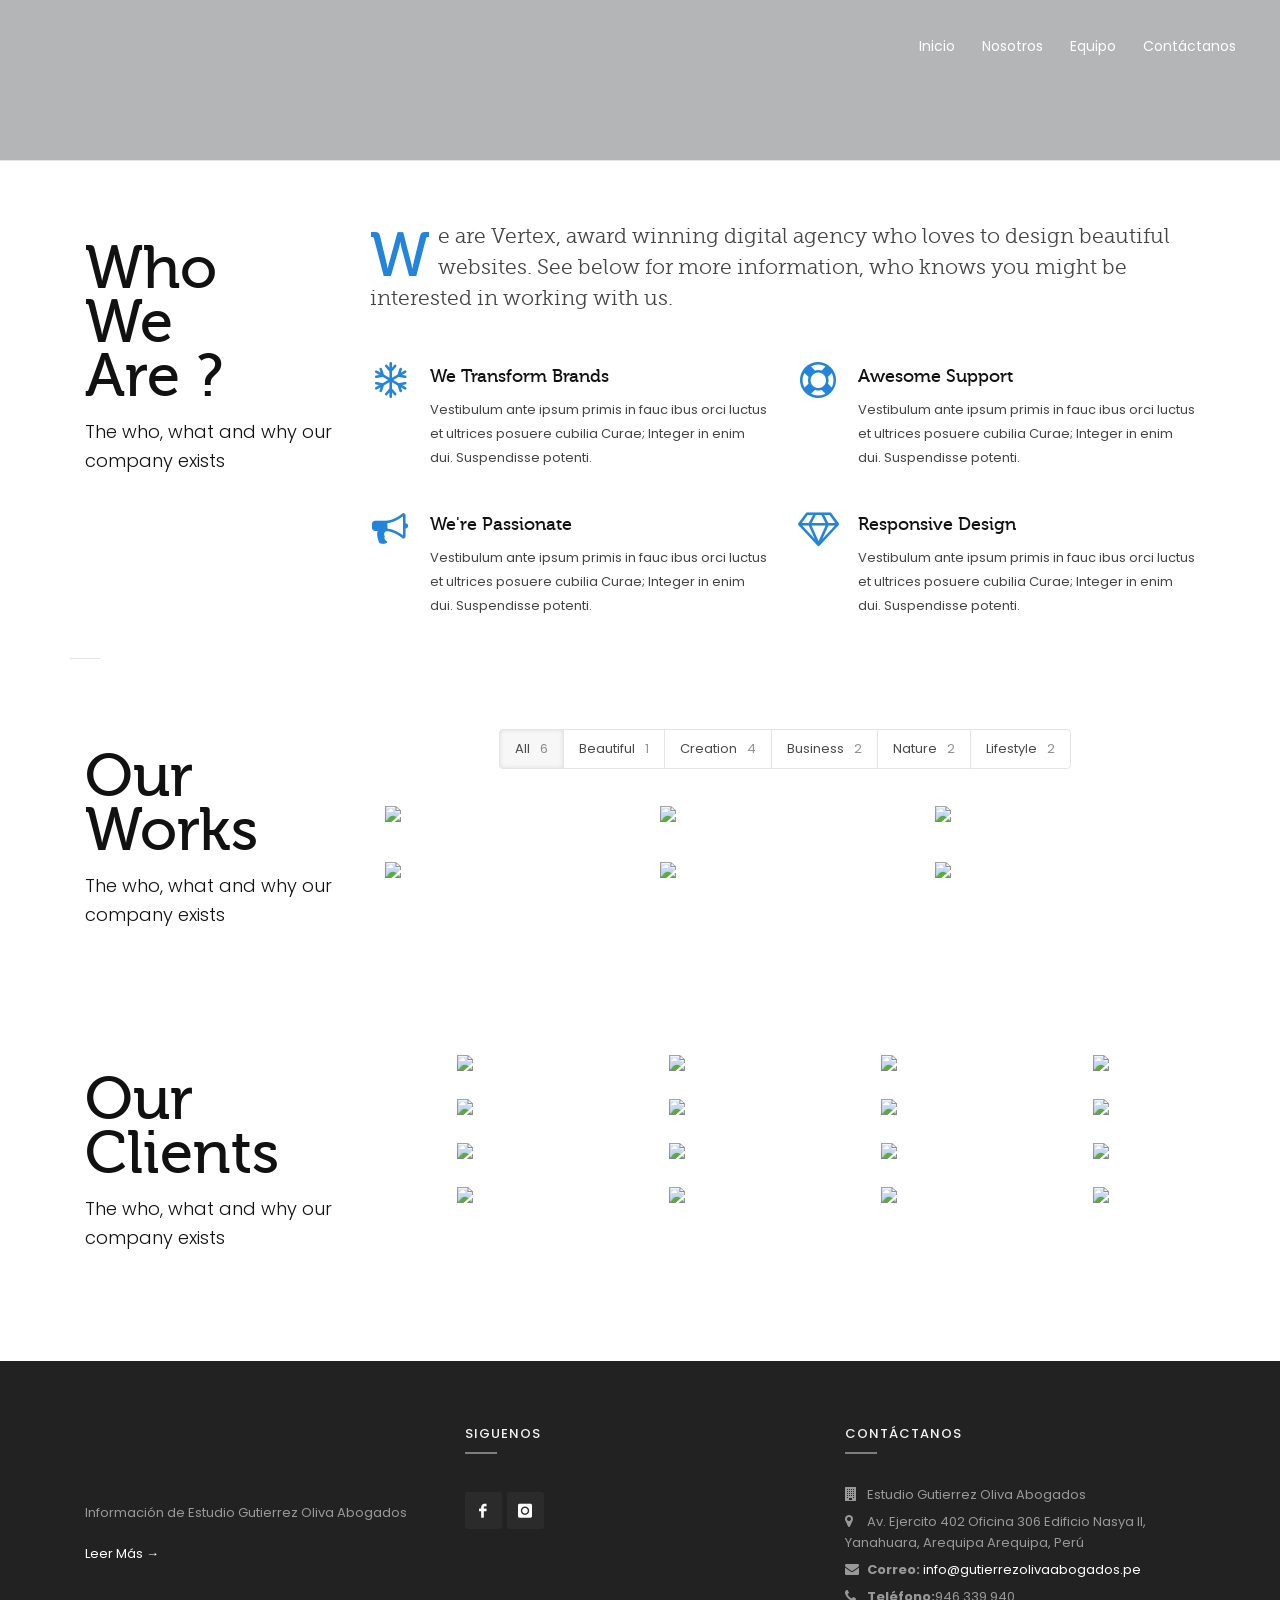
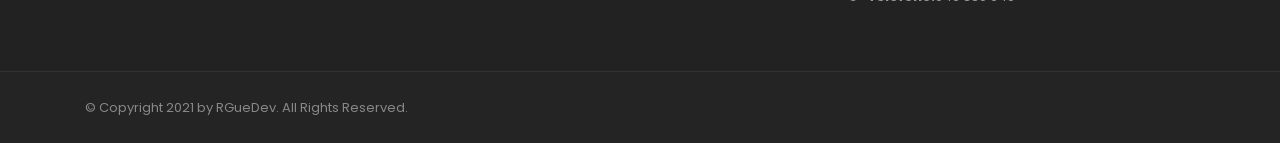
==== about_us.html @ 728919f3 "first" ====
<!DOCTYPE html>

<html>
<head>
    <meta charset="utf-8">
    <title>Estudio Gutierrez Oliva Abogados</title>
    <meta name="keywords" content="HTML5 Template" />
    <meta name="description" content="gutierrezolivaabogados">
    <meta http-equiv="X-UA-Compatible" content="IE=edge" />
    <link rel="shortcut icon" type="image/png"  />
    <meta name="viewport" content="width=device-width, initial-scale=1.0">
    <!-- Web Fonts  -->
    <link href="https://fonts.googleapis.com/css?family=Poppins:300,400,500,600" rel="stylesheet">

    <!-- Libs CSS -->
    <link href="css/bootstrap.min.css" rel="stylesheet" />
    <link href="css/style.css" rel="stylesheet" />
    <link href="css/font-awesome.min.css" rel="stylesheet" />
    <link href="css/streamline-icon.css" rel="stylesheet" />
    <link href="css/header.css" rel="stylesheet" />
    <link href="css/portfolio.css" rel="stylesheet" />
    <link href="css/blog.css" rel="stylesheet" />
    <link href="css/v-animation.css" rel="stylesheet" />
    <link href="css/v-bg-stylish.css" rel="stylesheet" />
    <link href="css/font-icons.css" rel="stylesheet" />
    <link href="css/shortcodes.css" rel="stylesheet" />
    <link href="css/utilities.css" rel="stylesheet" />
    <link href="css/theme-responsive.css" rel="stylesheet" />
    <link href="plugins/aos/aos.css" rel="stylesheet" />
    <link href="plugins/owl-carousel/owl.theme.css" rel="stylesheet" />
    <link href="plugins/owl-carousel/owl.carousel.css" rel="stylesheet" />

    <!-- Skin -->
    <link rel="stylesheet" href="css/skin/default.css">

    <!-- Custom CSS -->
    <link rel="stylesheet" href="css/custom.css">
</head>
<body>

    <!--Header-->
    <header id="header" class="header-effect-reveal header-transparent" data-plugin-options="{'stickyEnabled': true, 'stickyEnableOnBoxed': true, 'stickyEnableOnMobile': true, 'stickyHeaderContainerHeight': 0, 'stickyStartAt': 120}">
        <div class="header-body" style="box-shadow: none;">
            <div class="header-container container" style="margin-right: 0px;">
                <div class="header-row">
                    <div class="header-column justify-content-start">
                        <div class="header-logo">
                            <a href="index.html">                             
                            </a>
                        </div>
                    </div>
                    <div class="header-column justify-content-end">
                        <div class="header-nav header-nav-light-dropdown">
                            <div class="header-nav-main header-nav-main-effect-1 header-nav-main-sub-effect-1">
                                <nav class="collapse">
                                    <ul class="nav flex-column flex-lg-row" id="mainNav">
                                        <li class="dropdown dropdown-mega">
                                            <a class="dropdown-item pl-lg-4" href="index.html"> 
                                                Inicio
                                            </a>                                                                          
                                        </li>
                                        <li class="dropdown">
                                            <a class="dropdown-item flex-lg-row" href="about_us.html">
                                               Nosotros
                                            </a>                                         
                                        </li>
                                        <li class="dropdown">
                                            <a class="dropdown-item " href="team.html">
                                                Equipo
                                            </a>                                        
                                        </li>
                                        <li class="dropdown dropdown-mega dropdown-mega-style-2">
                                            <a class="dropdown-item" href="contact.html">
                                                Contáctanos
                                            </a>                                         
                                        </li>                                                                
                                    </ul>
                                </nav>
                            </div>
                            <button class="header-btn-collapse-nav ml-3" data-toggle="collapse" data-target=".header-nav-main nav">
                                <span class="hamburguer">
                                    <span></span>
                                    <span></span>
                                    <span></span>
                                </span>
                                <span class="close">
                                    <span></span>
                                    <span></span>
                                </span>
                            </button>
                        </div>
                    </div>
                </div>
            </div>
        </div>
    </header>
    <!--End Header-->

    <div role="main" class="main">

        <section class="page-header parallax page-header-text-light page-header-crumbs-light-2 overlay overlay-color-dark overlay-show overlay-op-3 py-0" data-plugin-parallax data-plugin-options="{'speed': 1.5}" data-image-src="img/mix/desktop-4.jpg">
            <div class="container py-9">
                <div class="row">
                    <div class="col-md-12">
                        <ul class="breadcrumb justify-content-start pt-4">
                        </ul>
                    </div>
                </div>
            </div>
        </section>


        <div class="v-page-wrap">

            <div class="container pull-bottom-big pull-top">

                <div class="row">

                    <div class="col-lg-3">
                        <h1 class="section-title show-counter">
                            Who<br />
                            We<br />
                            Are ?
                            <small>The who, what and why our company exists</small>
                        </h1>
                    </div>

                    <div class="col-lg-9">

                        <div class="row">

                            <div class="col-md-12 mb-5">
                                <p class="featured lead drop-caps">
                                    <span class="dropcap2">W</span>e are Vertex, award winning digital agency who loves to design beautiful websites.
                                    See below for more information, who knows you might be interested in working with us.
                                </p>
                            </div>

                            <div class="col-md-6 mb-6">

                                <div class="feature-box left-icon-v2" data-aos="zoom-out-right" data-aos-delay="200">
                                    <i class="fa fa-snowflake-o v-icon icn-holder medium"></i>
                                    <div class="feature-box-text">
                                        <h3>We Transform Brands</h3>
                                        <div class="feature-box-text-inner">
                                            <p>
                                                Vestibulum ante ipsum primis in fauc ibus orci luctus et ultrices
                                                posuere cubilia Curae; Integer in enim dui. Suspendisse potenti.
                                            </p>
                                        </div>
                                    </div>
                                </div>
                            </div>

                            <div class="col-md-6 mb-6">

                                <div class="feature-box left-icon-v2" data-aos="zoom-out-right" data-aos-delay="200">
                                    <i class="fa fa-life-ring v-icon icn-holder medium"></i>
                                    <div class="feature-box-text">
                                        <h3>Awesome Support</h3>
                                        <div class="feature-box-text-inner">
                                            <p>
                                                Vestibulum ante ipsum primis in fauc ibus orci luctus et ultrices
                                                posuere cubilia Curae; Integer in enim dui. Suspendisse potenti.
                                            </p>
                                        </div>
                                    </div>
                                </div>
                            </div>
                        </div>

                        <div class="row">
                            <div class="col-md-6">

                                <div class="feature-box left-icon-v2" data-aos="zoom-out-right" data-aos-delay="200">
                                    <i class="fa fa-bullhorn v-icon icn-holder medium"></i>
                                    <div class="feature-box-text">
                                        <h3>We're Passionate</h3>
                                        <div class="feature-box-text-inner">
                                            <p>
                                                Vestibulum ante ipsum primis in fauc ibus orci luctus et ultrices
                                                posuere cubilia Curae; Integer in enim dui. Suspendisse potenti.
                                            </p>
                                        </div>
                                    </div>
                                </div>
                            </div>

                            <div class="col-md-6">

                                <div class="feature-box left-icon-v2" data-aos="zoom-out-right" data-aos-delay="200">
                                    <i class="fa fa-diamond v-icon icn-holder medium"></i>
                                    <div class="feature-box-text">
                                        <h3>Responsive Design</h3>
                                        <div class="feature-box-text-inner">
                                            <p>
                                                Vestibulum ante ipsum primis in fauc ibus orci luctus et ultrices
                                                posuere cubilia Curae; Integer in enim dui. Suspendisse potenti.
                                            </p>
                                        </div>
                                    </div>
                                </div>
                            </div>
                        </div>
                    </div>
                </div>

                <div class="row">
                    <div class="divider-wrap">
                        <div class="v-divider thin col-sm-12"></div>
                    </div>
                </div>

                <div class="row">

                    <div class="col-lg-3">
                        <h1 class="section-title show-counter">
                            Our Works
                            <small>The who, what and why our company exists</small>
                        </h1>
                    </div>

                    <div class="col-lg-9">
                        <div class="v-portfolio-wrap">
                            <div class="v-portfolio-filter-wrap row clearfix center">
                                <ul class="v-portfolio-filter-nav bar-styling filtering col-sm-12 clearfix">
                                    <li class="all selected"><a data-filter="*" href="#"><span class="item-name">All</span><span class="item-count">0</span></a></li>
                                    <li><a href="#" class="beautiful" data-filter=".beautiful"><span class="item-name">Beautiful</span><span class="item-count">0</span></a></li>
                                    <li><a href="#" class="creation" data-filter=".creation"><span class="item-name">Creation</span><span class="item-count">0</span></a></li>
                                    <li><a href="#" class="business" data-filter=".business"><span class="item-name">Business</span><span class="item-count">0</span></a></li>
                                    <li><a href="#" class="nature" data-filter=".nature"><span class="item-name">Nature</span><span class="item-count">0</span></a></li>
                                    <li><a href="#" class="lifestyle" data-filter=".lifestyle"><span class="item-name">Lifestyle</span><span class="item-count">0</span></a></li>
                                </ul>
                            </div>

                            <ul class="v-portfolio-items gallery-portfolio filterable-items column-3 clearfix">
                                <li class="clearfix v-portfolio-item col-sm-4 gallery-item   lifestyle creation nature">
                                    <figure class="animated-overlay">
                                        <img src="img/mix/portfolio-8.jpg" />
                                        <a href="portfolio-single.html" class="link-to-post"></a>
                                        <figcaption>
                                            <div class="thumb-info thumb-info-extended">
                                                <h4>Proin Faucibus</h4>
                                                <h5>Lifestyle</h5>
                                                <i class="fa fa-angle-right"></i>
                                            </div>
                                        </figcaption>
                                    </figure>
                                </li>
                                <li class="clearfix v-portfolio-item col-sm-4 gallery-item   lifestyle creation">
                                    <figure class="animated-overlay">
                                        <img src="img/mix/portfolio-2.jpg" />
                                        <a href="portfolio-single.html" class="link-to-post"></a>
                                        <figcaption>
                                            <div class="thumb-info thumb-info-extended">
                                                <h4>Fringilla Suscipit</h4>
                                                <h5>Lifestyle</h5>
                                                <i class="fa fa-angle-right"></i>
                                            </div>
                                        </figcaption>
                                    </figure>
                                </li>
                                <li class="clearfix v-portfolio-item col-sm-4 gallery-item   creation business">
                                    <figure class="animated-overlay">
                                        <img src="img/mix/portfolio-7.jpg" />
                                        <a href="portfolio-single.html" class="link-to-post"></a>
                                        <figcaption>
                                            <div class="thumb-info thumb-info-extended">
                                                <h4>Cras Aliquam</h4>
                                                <h5>Creation</h5>
                                                <i class="fa fa-angle-right"></i>
                                            </div>
                                        </figcaption>
                                    </figure>
                                </li>
                                <li class="clearfix v-portfolio-item col-sm-4 gallery-item   creation">
                                    <figure class="animated-overlay">
                                        <img src="img/mix/portfolio-4.jpg" />
                                        <a href="portfolio-single.html" class="link-to-post"></a>
                                        <figcaption>
                                            <div class="thumb-info thumb-info-extended">
                                                <h4>Suspendisse Euismod</h4>
                                                <h5>Creation</h5>
                                                <i class="fa fa-angle-right"></i>
                                            </div>
                                        </figcaption>
                                    </figure>
                                </li>
                                <li class="clearfix v-portfolio-item col-sm-4 gallery-item   business">
                                    <figure class="animated-overlay">
                                        <img src="img/mix/portfolio-1.jpg" />
                                        <a href="portfolio-single.html" class="link-to-post"></a>
                                        <figcaption>
                                            <div class="thumb-info thumb-info-extended">
                                                <h4>Vivamus Tristique</h4>
                                                <h5>Business</h5>
                                                <i class="fa fa-angle-right"></i>
                                            </div>
                                        </figcaption>
                                    </figure>
                                </li>
                                <li class="clearfix v-portfolio-item col-sm-4 gallery-item   beautiful nature">
                                    <figure class="animated-overlay">
                                        <img src="img/mix/portfolio-6.jpg" />
                                        <a href="portfolio-single.html" class="link-to-post"></a>
                                        <figcaption>
                                            <div class="thumb-info thumb-info-extended">
                                                <h4>Mauris Quis Sapien</h4>
                                                <h5>Beautiful</h5>
                                                <i class="fa fa-angle-right"></i>
                                            </div>
                                        </figcaption>
                                    </figure>
                                </li>
                            </ul>
                        </div>
                    </div>
                </div>
                 

                <div class="row pt-9">
                    <div class="col-lg-3">
                        <h1 class="section-title show-counter">
                            Our Clients
                            <small>The who, what and why our company exists</small>
                        </h1>
                    </div>

                    <div class="col-lg-9">

                        <div class="v-clients-wrap-v2 carousel-wrap">
                            <div class="owl-carousel" data-plugin-options='{"items": 4, "singleItem": false, "autoPlay": true}'>
                                <div class="item">
                                    <figure>
                                        <a href="http://dribbble.com/" target="_blank">
                                            <img src="img/client/01.png" />
                                        </a>
                                    </figure>
                                </div>
                                <div class="item">
                                    <figure>
                                        <a href="https://vimeo.com/pro/" target="_blank">
                                            <img src="img/client/02.png" />
                                        </a>
                                    </figure>
                                </div>
                                <div class="item">
                                    <figure>
                                        <a href="http://jquery.com/" target="_blank">
                                            <img src="img/client/03.png" />
                                        </a>
                                    </figure>
                                </div>
                                <div class="item">
                                    <figure>
                                        <a href="http://wordpress.org/" target="_blank">
                                            <img src="img/client/04.png" />
                                        </a>
                                    </figure>
                                </div>
                            </div>
                        </div>

                        <br />

                        <div class="v-clients-wrap-v2 carousel-wrap">
                            <div class="owl-carousel" data-plugin-options='{"items": 4, "singleItem": false, "autoPlay": true}'>

                                <div class="item">
                                    <figure>
                                        <a href="http://wordpress.org/" target="_blank">
                                            <img src="img/client/diesel.png" />
                                        </a>
                                    </figure>
                                </div>
                                <div class="item">
                                    <figure>
                                        <a href="http://www.envato.com/" target="_blank">
                                            <img src="img/client/05.png" />
                                        </a>
                                    </figure>
                                </div>
                                <div class="item">
                                    <figure>
                                        <a href="http://jquery.com/" target="_blank">
                                            <img src="img/client/04.png" />
                                        </a>
                                    </figure>
                                </div>
                                <div class="item">
                                    <figure>
                                        <a href="http://jquery.com/" target="_blank">
                                            <img src="img/client/01.png" />
                                        </a>
                                    </figure>
                                </div>
                            </div>
                        </div>
                        <br />
                        <div class="v-clients-wrap-v2 carousel-wrap">
                            <div class="owl-carousel" data-plugin-options='{"items": 4, "singleItem": false, "autoPlay": true}'>
                                <div class="item">
                                    <figure>
                                        <a href="http://dribbble.com/" target="_blank">
                                            <img src="img/client/01.png" />
                                        </a>
                                    </figure>
                                </div>
                                <div class="item">
                                    <figure>
                                        <a href="https://vimeo.com/pro/" target="_blank">
                                            <img src="img/client/huawei.png" />
                                        </a>
                                    </figure>
                                </div>
                                <div class="item">
                                    <figure>
                                        <a href="http://jquery.com/" target="_blank">
                                            <img src="img/client/03.png" />
                                        </a>
                                    </figure>
                                </div>
                                <div class="item">
                                    <figure>
                                        <a href="http://wordpress.org/" target="_blank">
                                            <img src="img/client/04.png" />
                                        </a>
                                    </figure>
                                </div>
                            </div>
                        </div>

                        <br />
                        <div class="v-clients-wrap-v2 carousel-wrap">
                            <div class="owl-carousel" data-plugin-options='{"items": 4, "singleItem": false, "autoPlay": true}'>

                                <div class="item">
                                    <figure>
                                        <a href="http://wordpress.org/" target="_blank">
                                            <img src="img/client/intel.png" />
                                        </a>
                                    </figure>
                                </div>
                                <div class="item">
                                    <figure>
                                        <a href="http://www.envato.com/" target="_blank">
                                            <img src="img/client/05.png" />
                                        </a>
                                    </figure>
                                </div>
                                <div class="item">
                                    <figure>
                                        <a href="http://jquery.com/" target="_blank">
                                            <img src="img/client/fujitsu.png" />
                                        </a>
                                    </figure>
                                </div>
                                <div class="item">
                                    <figure>
                                        <a href="http://jquery.com/" target="_blank">
                                            <img src="img/client/01.png" />
                                        </a>
                                    </figure>
                                </div>
                            </div>
                        </div>

                        <br /> <br />
                    </div>
                </div>
            </div>
        </div>

        <!--Footer-Wrap-->
        <div class="footer-wrap">
            <footer>
                <div class="container">
                    <div class="row">
                        <div class="col-sm-4">
                            <section class="widget">
                                <img style="height: 80px;">
                                <p class="pull-bottom-small">
                                   Información de Estudio Gutierrez Oliva Abogados
                                </p>
                                <p>
                                    <a href="About_Us.html">Leer Más →</a>
                                </p>
                            </section>
                        </div>
                        <div class="col-sm-4">
                            <section class="widget">
                                <div class="widget-heading">
                                    <h4>Siguenos</h4>
                                    <div class="horizontal-break">

                                    </div>
                                </div>
                                <div class="clearfix pt-2">
                                    <a href="https://www.facebook.com/EstudioGutierrezOlivaAbogados/about/?ref=page_internal" class="social-icon si-dark si-facebook" title="Facebook">
                                        <i class="si-icon-facebook"></i>
                                        <i class="si-icon-facebook"></i>
                                    </a>                                      
                                    <a href="https://www.instagram.com/estudiogutierrezolivaabogados/?hl=es" class="social-icon si-dark si-instagram" title="Instagram">
                                        <i class="si-icon-instagram"></i>
                                        <i class="si-icon-instagram"></i>
                                    </a>                     
                                </div>
                            </section>
                        </div>
                        <div class="col-sm-4">
                            <section class="widget">
                                <div class="widget-heading">
                                    <h4>Contáctanos</h4>
                                    <div class="horizontal-break"></div>
                                </div>
                                <div class="footer-contact-info">
                                    <ul class="pl-0 pb-2">
                                        <li>
                                            <p><i class="fa fa-building"></i>Estudio Gutierrez Oliva Abogados</p>
                                        </li>
                                        <li>
                                            <p><i class="fa fa-map-marker"></i>Av. Ejercito 402 Oficina 306 Edificio Nasya II, Yanahuara, Arequipa Arequipa, Perú</p>
                                        </li>
                                        <li>
                                            <p><i class="fa fa-envelope"></i><strong>Correo:</strong> <a href="#">info@gutierrezolivaabogados.pe</a></p>
                                        </li>
                                        <li>
                                            <p><i class="fa fa-phone"></i><strong>Teléfono:</strong>946 339 940</p>
                                        </li>
                                    </ul>
                                   
                                </div>
                            </section>
                        </div>
                                        
                    </div>
                </div>
            </footer>

            <div class="copyright">
                <div class="container">
                    <p>© Copyright 2021 by RGueDev. All Rights Reserved.</p>
                </div>
            </div>
        </div>
        <!--End Footer-Wrap-->
    </div>

    <!-- Libs -->
    <script src="js/jquery.min.js"></script>
    <script src="js/popper.js"></script>
    <script src="js/bootstrap.min.js"></script>
    <script src="js/jquery.flexslider-min.js"></script>
    <script src="js/jquery.easing.js"></script>
    <script src="js/jquery.fitvids.js"></script>
    <script src="js/jquery.carouFredSel.min.js"></script>
    <script src="js/jquery.validate.js"></script>
    <script src="js/theme-plugins.js"></script>
    <script src="js/jquery.isotope.min.js"></script>
    <script src="js/imagesloaded.js"></script>

    <script src="js/view.min.js?auto"></script>
    <script src="plugins/aos/aos.js"></script>
    <script src="js/theme-core.js"></script>
    <script src="js/theme.js"></script>
    <script src="js/theme.init.js"></script>
</body>
</html>
---- css/style.css ----
/* Info
================================================== 
     Author: http://bootstraptemplates.net 
     Version: 1.0
     License: GNU General Public License version
 ================================================== 
 Info */


/* Fonts
================================================== */

@font-face {
  font-family: 'MyWebFont';
  src: url('webfont.eot'); /* IE9 Compat Modes */
  src: url('webfont.eot?#iefix') format('embedded-opentype'), /* IE6-IE8 */
       url('webfont.woff2') format('woff2'), /* Super Modern Browsers */
       url('webfont.woff') format('woff'), /* Pretty Modern Browsers */
       url('webfont.ttf')  format('truetype'), /* Safari, Android, iOS */
       url('webfont.svg#svgFontName') format('svg'); /* Legacy iOS */
}

@font-face {
    font-family: 'source_sans_probold';
    src: url('font/sourcesanspro-bold-webfont.eot');
    src: url('font/sourcesanspro-bold-webfont.eot?#iefix') format('embedded-opentype'), 
        url('font/sourcesanspro-bold-webfont.woff') format('woff'), 
        url('font/sourcesanspro-bold-webfont.ttf') format('truetype'), 
        url('font/sourcesanspro-bold-webfont.svg#source_sans_probold') format('svg');
    font-weight: normal;
    font-style: normal;
}

@font-face {
    font-family: 'Museo500Regular';
    src: url('font/Museo500-Regular-webfont.eot');
    src: url('font/Museo500-Regular-webfont.eot?#iefix') format('embedded-opentype'), 
        url('font/Museo500-Regular-webfont.woff') format('woff'), 
        url('font/Museo500-Regular-webfont.ttf') format('truetype'), 
        url('font/Museo500-Regular-webfont.svg#Museo300Regular') format('svg');
    font-weight: normal;
    font-style: normal;
}

@font-face {
    font-family: 'MuseoSlab300Regular';
    src: url('font/Museo_Slab_300-webfont.eot');
    src: url('font/Museo_Slab_300-webfont.eot?#iefix') format('embedded-opentype'), 
        url('font/Museo_Slab_300-webfont.woff') format('woff'), 
        url('font/Museo_Slab_300-webfont.ttf') format('truetype'), 
        url('font/Museo_Slab_300-webfont.svg#Museo300Regular') format('svg');
    font-weight: normal;
    font-style: normal;
} 

/*div.main {
    background: transparent url('../img/base/page_bkg.png') repeat center top; 
    background-size: auto;
}*/

body {
    color: #444;
    font-size: 13px;
    line-height: 22px;
    font-family: 'Poppins';
    font-weight: 400;
    overflow-x: hidden;
    overflow-y: scroll;
}

/* Boxed Layout */
html.boxed body { 
	background-position: 0 0;
	background-repeat: repeat;
}

html.boxed .body {
	position: relative;
	background-color: #E7E9ED;
	margin: 25px auto;
	max-width: 1200px;
	height: auto;
	z-index: 0;
}

p {
    margin: 0 0 15px;
    font-size: 13px;
    line-height: 22px;
    font-weight: 400;
}

.body-color {
    color: #444;
}

h1, h2, h3, h4, h5,
.custom-caption p,
span.dropcap1,
span.dropcap2,
span.dropcap3,
span.dropcap4,
.v-call-text,
.smash-text,
.testimonial-text,
.header-advert,
.v-icon-character,
.v-team-member-name,
.v-fancy-heading h1,
.v-portfolio-item-info h3,
.w-portfolio .w-portfolio-item .w-portfolio-item-title {
    font-family: "Museo500Regular", Arial, Helvetica, Tahoma, sans-serif;
}


.v-page-not-found-wrap h1.v-404,
.pricing-column h4,
.panel-group .panel-heading a,
.v-call-to-action h3 {
    /*font-family: 'Poppins';*/
}


html.gap-outside body {
    margin-top: 25.6px;
    margin-top: 1.6rem;
    margin-bottom: 25.6px;
    margin-bottom: 1.6rem;
}

html.gap-outside .main,
html.gap-outside #footer {
    margin-right: 25.6px;
    margin-right: 1.6rem;
    margin-left: 25.6px;
    margin-left: 1.6rem;
}

html.gap-outside .slider-container {
    width: 100% !important;
    left: auto !important;
}

html.gap-outside #header {
    margin-top: -25.6px;
    margin-top: -1.6rem;
}

html.gap-outside #header .header-body {
    left: 0;
    padding-right: 25.6px;
    padding-right: 1.6rem;
    padding-left: 25.6px;
    padding-left: 1.6rem;
}

html.gap-outside #header .header-container:after {
    content: none;
}

@media (max-width: 991px) {
    html.gap-outside #header .header-nav-main:before {
        width: calc(100vw - 3.2rem);
    }
}



/* ================================================== 
    GENERAL CODES
================================================== */

.padding-100 {
    padding-bottom: 100px !important;
    padding-top: 100px !important;
}

.padding-90 {
    padding-bottom: 90px !important;
    padding-top: 90px !important;
}

.padding-80 {
    padding-bottom: 80px !important;
    padding-top: 80px !important;
}

.padding-70 {
    padding-bottom: 70px !important;
    padding-top: 70px !important;
}

.padding-60 {
    padding-bottom: 60px !important;
    padding-top: 60px !important;
}

.padding-50 {
    padding-bottom: 50px !important;
    padding-top: 50px !important;
}

.padding-40 {
    padding-bottom: 40px !important;
    padding-top: 40px !important;
}

.padding-30 {
    padding-bottom: 30px !important;
    padding-top: 30px !important;
}

.no-bottom-padding {
    padding-bottom: 0px !important;
}

.no-top-padding {
    padding-top: 0 !important;
}

.no-margin {
    margin: 0 !important;
}

.no-margin-bottom {
    margin-bottom: 0 !important;
}

.no-margin-top {
    margin-top: 0 !important;
}

.no-margin-left {
    margin-left: 0 !important;
}

.no-margin-right {
    margin-right: 0 !important;
}

.pull-bottom {
    margin-bottom: 35px;
}

.pull-bottom-small {
    margin-bottom: 20px;
}

.pull-bottom-big {
    margin-bottom: 45px;
}

.pull-top-small {
    margin-top: 20px;
}

.pull-top {
    margin-top: 35px;
}

.pull-top-big {
    margin-top: 50px;
}

.center-text {
    text-align: center !important;
}

.bg-white {
    background: white !important;
}

.top-bordered {
    border-top: 1px solid #e4e4e4 !important;
}

.v-height-mini {
    height: 30px !important;
}

.v-height-small {
    height: 45px !important;
}

.v-height-standard {
    height: 75px !important;
}

.v-height-big {
    height: 90px !important;
}

.v-lead {
    font-size: 14px;
    line-height: 24px;
}

.v-lead-v2 {
    font-size: 16px;
    line-height: 24px;
    font-weight: 300;
}

div.center {
    text-align: center !important;
}

::selection, ::-moz-selection {
    color: #fff;
}

body.modal-open {
    margin-right: 0;
}

label {
    font-weight: normal;
    font-size: 13px;
    line-height: 22px;
}

a {
    outline: none !important;
    -moz-transition: all 0.2s ease-in-out;
    -webkit-transition: all 0.2s ease-in-out;
    -o-transition: all 0.2s ease-in-out;
    transition: all 0.2s ease-in-out;
    text-decoration: none !important;
    color: #4a4a4a;
}

a:hover {
    text-decoration: none;
}

a:active {
    outline: none;
}

a:focus {
    -moz-outline-style: none;
    outline-style: none;
    outline: none;
    text-decoration: none;
}

h1 {
    font-size: 26px;
    line-height: 34px;
    color: #111;
}

h2 {
    font-size: 20px;
    line-height: 30px;
}

h3 {
    font-size: 18px;
    line-height: 28px;
    font-weight: normal;
    margin-bottom: 15px;
}

h4 {
    font-size: 16px;
    line-height: 20px;
    font-weight: normal;
    margin-bottom: 15px;
}

h5 {
    font-size: 14px;
    line-height: 18px;
    font-weight: normal;
    margin-bottom: 15px;
}

h6 {
    font-size: 12px;
    font-weight: 600;
    line-height: 16px;
    margin-bottom: 10px;
    text-transform: uppercase;
    letter-spacing: 1px;
}

h6.special {
    font-weight: 600 !important;
    font-size: 14px;
    letter-spacing: 1px;
    text-transform: uppercase;
    color: #323436;
    margin-bottom: 15px;
}

h1 a {
    color: #111;
}

h2, h2 a {
    color: #111;
}

h3, h3 a {
    color: #111;
}

h4, h4 a {
    color: #111;
}

h5, h5 a {
    color: #111;
}

h6, h6 a {
    color: #111;
}

.h1, .h2, .h3, h1, h2, h3 {
    margin-top: 20px;
}

.lead {
    line-height: 27px;
}

ul {
    list-style: none;
    margin: 0 0 20px;
    padding: 0;
}

ol {
    margin: 0 0 20px;
    padding: 0 0 0 20px;
}

ul > li > ul, ol > li > ol {
    margin-left: 20px;
    padding-left: 0;
}

dl dt {
    font-weight: bold;
}

dl dd {
    margin-bottom: 20px;
}

dl dt, dl dd {
    line-height: 180%;
}

ul ul, ul ol, ol ol, ol ul {
    margin-left: 0;
}

a.text-link {
    border-bottom: 1px dotted #e3e3e3;
}

.no-js-alert {
    background: none repeat scroll 0 0 #222222;
    color: #FFFFFF;
    font-size: 24px;
    height: 100%;
    left: 0;
    -moz-opacity: 0.9;
    opacity: 0.9;
    filter: alpha(opacity=90);
    padding: 20% 5% 0;
    position: fixed;
    text-align: center;
    top: 0;
    width: 90%;
    z-index: 9999;
    -webkit-backface-visibility: hidden;
    -moz-backface-visibility: hidden;
    -ms-backface-visibility: hidden;
    backface-visibility: hidden;
    -webkit-transform: translate3d(0,0,0);
    -moz-transform: translate3d(0,0,0);
    -ms-transform: translate3d(0,0,0);
    -o-transform: translate3d(0,0,0);
    transform: translate3d(0,0,0);
}

.clearfix {
    clear: none !important;
}

.main {
    position: relative;
    background: white;
    /*z-index: 99;
    overflow: hidden;
    -webkit-transition: -webkit-transform 0.5s;
    -moz-transition: transform 0.5s;
    -o-transition: transform 0.5s;
    transition: transform 0.5s;
    -webkit-transform-origin: 50% 1%;
    -moz-transform-origin: 50% 1%;
    -ms-transform-origin: 50% 1%;
    -o-transform-origin: 50% 1%;
    transform-origin: 50% 1%;
    -webkit-transform-style: preserve-3d;
    transform-style: preserve-3d;*/
}

.no-csstransforms3d .main {
    -webkit-transition: all 0.3s ease-in-out;
    -moz-transition: all 0.3s ease-in-out;
    -o-transition: all 0.3s ease-in-out;
    -ms-transition: all 0.3s ease-in-out;
    transition: all 0.3s ease-in-out;
    -webkit-transform-style: flat;
    transform-style: flat;
    position: inherit;
}

iframe {
    border: 0;
}

video.wp-video-shortcode {
    max-width: 100%;
}

table {
    border-collapse: collapse;
    border-spacing: 0;
    font-size: 14px;
    line-height: 2;
}

table th {
    font-weight: bold;
}

table thead th {
    text-transform: uppercase;
}

table tr > th {
    padding-right: 20px;
}

table td {
    padding: 5px 10px 5px 0;
}

address {
    font-style: italic;
    margin: 0 0 24px;
}

img {
    max-width: 100%;
    height: auto;
}

ins {
    background: #fff9c0;
    text-decoration: none;
}

pre {
    background: #f5f5f5;
    color: #666;
    font-family: monospace;
    font-size: 14px;
    margin: 20px 0;
    overflow: auto;
    padding: 20px;
    white-space: pre;
    white-space: pre-wrap;
    -ms-word-wrap: break-word;
    word-wrap: break-word;
    border: 1px solid #E4E4E4;
    border-radius: 2px;
}

audio {
    margin: 20px 0;
}

.v-spacer {
    min-height: 0;
}

.chat-transcript .chat-author {
    font-weight: bold;
}

.nicescroll-rails {
    background: #fff;
    width: 5px !important;
}

.nicescroll-rails > div {
    width: 5px !important;
    border: 0 !important;
    background: #666 !important;
    -moz-border-radius: 6px !important;
    -webkit-border-radius: 6px !important;
    border-radius: 6px !important;
}

.fw-row {
    margin-left: 0;
    margin-right: 0;
}

.row.fw-row.coloured-box-wrap .col-sm-2,
.row.fw-row.coloured-box-wrap .col-sm-3,
.row.fw-row.coloured-box-wrap .col-sm-4 {
    padding-left: 0px;
    padding-right: 0px;
}

.row.fw-row.coloured-box-wrap .btn.v-btn {
    margin-top: 10px;
}

.row.fw-row.coloured-box-wrap .coloured-box-inner {
    padding: 12%;
    color: #ffffff;
}

.single .container .body-text > .container {
    margin-left: -15px;
    max-width: 100%;
}

.modal-body .container {
    max-width: 100%;
}

.white-color {
    color: white !important;
}

div.white-color {
    color: white !important;
}

div.base-color h3,
div.base-color h4,
div.base-color h5,
div.base-color h6,
div.base-color {
    color: #555 !important;
}

.v-bg-color {
    background-color: #f7f7f7 !important;
}


/* --------------------------------------------
	STANDARD MEDIA STYLING
-------------------------------------------- */

figure {
    margin: 0;
}

figure img {
    width: 100%;
    height: auto;
}

figure a {
    display: block;
}

figure .overlay {
    width: 100%;
    height: 100%;
    position: absolute;
    display: block;
    z-index: 3;
    -moz-opacity: 0;
    opacity: 0;
    filter: alpha(opacity=0);
    -webkit-transition: all 0.3s ease-in-out;
    -moz-transition: all 0.3s ease-in-out;
    -o-transition: all 0.3s ease-in-out;
    -ms-transition: all 0.3s ease-in-out;
    transition: all 0.3s ease-in-out;
    margin-left: -0.6px;
    padding-right: 0.6px;
}

figure:hover > a > .overlay {
    -moz-opacity: 0.9;
    opacity: 0.9;
    filter: alpha(opacity=90);
    margin-top: -1.6px;
    padding-bottom: 1.6px;
}

figure.animated-overlay figcaption {
    background-color: rgba(65, 150, 224, 0.8);
}

figure.animated-overlay.transparent figcaption {
    background-color: transparent;
}

figure.animated-overlay figcaption .thumb-info h4,
figure.animated-overlay figcaption .thumb-info h5,
figcaption .thumb-info-excerpt p {
    color: #ffffff;
}

figure.animated-overlay figcaption .thumb-info i {
    /*background: #222222;*/
    color: #ffffff;
    cursor: pointer !important;
    -webkit-transition-duration: 0.3s;
    -moz-transition-duration: 0.3s;
    -o-transition-duration: 0.3s;
    transition-duration: 0.3s;
}

figure.animated-overlay figcaption .thumb-info i.fa-angle-right:before {
}


@-webkit-keyframes rotate {
    0% {
        -webkit-transform: rotate(0deg);
        -moz-transform: rotate(0deg);
        -ms-transform: rotate(0deg);
        -o-transform: rotate(0deg);
        transform: rotate(0deg);
    }

    100% {
        -webkit-transform: rotate(-360deg);
        -moz-transform: rotate(-360deg);
        -ms-transform: rotate(-360deg);
        -o-transform: rotate(-360deg);
        transform: rotate(-360deg);
    }
}

@-moz-keyframes rotate {
    0% {
        -moz-transform: rotate(0deg);
        -ms-transform: rotate(0deg);
        -o-transform: rotate(0deg);
        -webkit-transform: rotate(0deg);
        transform: rotate(0deg);
    }

    100% {
        -moz-transform: rotate(-360deg);
        -ms-transform: rotate(-360deg);
        -o-transform: rotate(-360deg);
        -webkit-transform: rotate(-360deg);
        transform: rotate(-360deg);
    }
}

@-o-keyframes rotate {
    0% {
        -o-transform: rotate(0deg);
        -moz-transform: rotate(0deg);
        -ms-transform: rotate(0deg);
        -webkit-transform: rotate(0deg);
        transform: rotate(0deg);
    }

    100% {
        -o-transform: rotate(-360deg);
        -moz-transform: rotate(-360deg);
        -ms-transform: rotate(-360deg);
        -webkit-transform: rotate(-360deg);
        transform: rotate(-360deg);
    }
}

@keyframes rotate {
    0% {
        -moz-transform: rotate(0deg);
        -ms-transform: rotate(0deg);
        -o-transform: rotate(0deg);
        -webkit-transform: rotate(0deg);
        transform: rotate(0deg);
    }

    100% {
        -moz-transform: rotate(-360deg);
        -ms-transform: rotate(-360deg);
        -o-transform: rotate(-360deg);
        -webkit-transform: rotate(-360deg);
        transform: rotate(-360deg);
    }
}


figcaption .thumb-info {
    position: absolute;
    width: 100%;
    height: 100%;
    -webkit-backface-visibility: hidden;
    -moz-backface-visibility: hidden;
    backface-visibility: hidden;
}

figcaption .thumb-info h4 {
    line-height: 20px;
    padding: 0 5%;
    width: 100%;
    -ms-text-overflow: ellipsis;
    -o-text-overflow: ellipsis;
    text-overflow: ellipsis;
    white-space: nowrap;
    overflow: hidden;
    text-align: center;
    -moz-text-shadow: 0 0 5px rgba(0,0,0,.2);
    -webkit-text-shadow: 0 0 5px rgba(0,0,0,.2);
    text-shadow: 0 0 5px rgba(0,0,0,.2);
    position: absolute;
    bottom: 35px;
}

figcaption .thumb-info-extended h4 {
    /*margin-top: -60px;*/
}

figcaption .thumb-info-extended h5 {
    padding: 0 5%;
    width: 100%;
    position: absolute;
    bottom: 15px;
}

figcaption .thumb-info a:hover {
    -moz-opacity: 1;
    opacity: 1;
    filter: alpha(opacity=100);
}

figcaption .thumb-info i {
    font-size: 45px;
    line-height: 33px;
    padding: 14px;
    border-radius: 50%;
    height: 34px;
    width: 34px;
    display: block;
    -moz-text-shadow: 0 0 5px rgba(0,0,0,.2);
    -webkit-text-shadow: 0 0 5px rgba(0,0,0,.2);
    text-shadow: 0 0 5px rgba(0,0,0,.2);
    text-align: center;
    -webkit-box-sizing: content-box;
    -moz-box-sizing: content-box;
    -ms-box-sizing: content-box;
    box-sizing: content-box;
    position: absolute;
    left: 50%;
    top: 47%;
    margin: -24px 0 0 -24px;
}

figcaption .thumb-info-v2 i {
    font-size: 45px;
    line-height: 47px;
    padding: 10px;
    border-radius: 50%;
    height: 50px;
    width: 50px;
    top: 50%;
    margin-top: -28px;
    margin-left: -27px;
    left: 50%;
    position: absolute;
}

figcaption .thumb-info-excerpt h4 {
    line-height: 20px;
    margin-bottom: 0;
    padding: 0 5%;
    width: 100%;
    -ms-text-overflow: ellipsis;
    -o-text-overflow: ellipsis;
    text-overflow: ellipsis;
    white-space: nowrap;
    overflow: hidden;
    text-align: center;
    -moz-text-shadow: 0 0 5px rgba(0,0,0,.2);
    -webkit-text-shadow: 0 0 5px rgba(0,0,0,.2);
    text-shadow: 0 0 5px rgba(0,0,0,.2);
    position: absolute;
    top: 40%;
    margin-top: -40px;
}

figcaption .thumb-info-excerpt p {
    line-height: 22px;
    margin-bottom: 0;
    padding: 0 5%;
    width: 100%;
    text-align: center;
    -moz-text-shadow: 0 0 5px rgba(0,0,0,.2);
    -webkit-text-shadow: 0 0 5px rgba(0,0,0,.2);
    text-shadow: 0 0 5px rgba(0,0,0,.2);
    position: absolute;
    top: 40%;
    margin-top: 0;
}

figcaption .thumb-info-excerpt i {
    display: none;
}

figure.animated-overlay {
    position: relative;
    overflow: visible;
    z-index: 2;
}

figure.animated-overlay > a {
    width: 100%;
    height: 100%;
    position: absolute;
    top: 0;
    left: 0;
    z-index: 4;
}

figure.animated-overlay .thumb-slider ul.slides li a {
    position: relative;
    z-index: 2;
}

figure.animated-overlay figcaption {
    height: 100%;
    width: 100%;
    display: block;
    opacity: 0;
    filter: alpha(opacity=0);
    text-align: center;
    position: absolute;
    z-index: 1;
    top: 0;
    left: 0;
    background-color: rgba(37,37,37, 0.60) !important;
    -moz-background-size: cover;
    background-size: cover;
    background-position: center center;
    -webkit-backface-visibility: hidden;
    -moz-backface-visibility: hidden;
    backface-visibility: hidden;
    -webkit-transition: -webkit-transform 0.3s, opacity 0.3s;
    -moz-transition: -moz-transform 0.3s, opacity 0.3s;
    -o-transition: transform 0.3s, opacity 0.3s;
    transition: transform 0.3s, opacity 0.3s;
}

.browser-ie figure.animated-overlay figcaption, .browser-ie10 figure.animated-overlay figcaption {
    background-image: none;
}

figure.animated-overlay:hover figcaption {
    opacity: 1;
    filter: alpha(opacity=100);
    /*-webkit-transform: translate(10px, 10px);
    -moz-transform: translate(10px, 10px);
    -ms-transform: translate(10px, 10px);
    -o-transform: translate(10px, 10px);
    transform: translate(10px, 10px);*/
}

figure.animated-overlay.overlay-alt:hover figcaption {
    -webkit-transform: translate(0, 0);
    -moz-transform: translate(0, 0);
    -ms-transform: translate(0, 0);
    -o-transform: translate(0, 0);
    transform: translate(0, 0);
}

.v-portfolio-item-info h3 {
    font-size: 18px;
    margin-top: 15px;
}

.curved-bar-styling {
    border: 1px solid #e4e4e4;
    -moz-border-radius: 4px;
    -webkit-border-radius: 4px;
    border-radius: 4px;
    -moz-background-clip: padding;
    -webkit-background-clip: padding-box;
    background-clip: padding-box;
}

ul.bar-styling {
    height: auto;
    overflow: hidden;
}

ul.page-numbers {
    float: right;
}

ul.bar-styling li, ul.page-numbers li {
    float: left;
    display: block;
}

ul.bar-styling li > a,
ul.bar-styling li > div,
ul.page-numbers li > a,
ul.page-numbers li > span {
    padding: 8px 15px;
    border: 1px solid transparent;
    display: block;
    margin-right: -1px;
    text-decoration: none;
    height: auto;
    overflow: hidden;
}

ul.bar-styling li > form input {
    border: 1px solid transparent;
    display: block;
    margin-right: -1px;
    overflow: hidden;
    padding: 10px 14px;
    height: 40px;
    font-size: 14px;
    -moz-border-radius: 0;
    -webkit-border-radius: 0;
    border-radius: 0;
}

ul.bar-styling li:first-child a,
ul.bar-styling li:first-child div,
ul.page-numbers li:first-child a,
ul.page-numbers li:first-child span {
    -moz-border-radius-topleft: 4px;
    -moz-border-radius-bottomleft: 4px;
    -webkit-border-top-left-radius: 4px;
    -webkit-border-bottom-left-radius: 4px;
    border-top-left-radius: 4px;
    border-bottom-left-radius: 4px;
    -moz-background-clip: padding;
    -webkit-background-clip: padding-box;
    background-clip: padding-box;
}

ul.bar-styling li:last-child a,
ul.bar-styling li:last-child div,
ul.page-numbers li:last-child a,
ul.page-numbers li:last-child span {
    -moz-border-radius-topright: 4px;
    -moz-border-radius-bottomright: 4px;
    -webkit-border-top-right-radius: 4px;
    -webkit-border-bottom-right-radius: 4px;
    border-top-right-radius: 4px;
    border-bottom-right-radius: 4px;
}

ul.page-numbers li a.prev i, ul.page-numbers li a.next i {
    height: 10px;
    display: inline-block;
    vertical-align: -3px;
}

.v-pagination li a:hover,
ul.bar-styling li:not(.selected) > a:hover,
ul.bar-styling li > .comments-likes:hover,
ul.page-numbers li > a:hover,
ul.page-numbers li > span.current {
    color: #ffffff !important;
}

ul.bar-styling li > .comments-likes:hover * {
    color: #ffffff !important;
}

.v-pagination li a,
.v-pagination li span,
.v-pagination li span.expand,
ul.bar-styling li > a,
ul.bar-styling li > div,
ul.page-numbers li > a,
ul.page-numbers li > span,
.curved-bar-styling,
ul.bar-styling li > form input {
    border-color: #e4e4e4;
}

ul.bar-styling li > a,
ul.bar-styling li > span,
ul.bar-styling li > div,
ul.bar-styling li > form input {
    background-color: #ffffff;
}

ul.bar-styling li.facebook > a:hover {
    color: #fff !important;
    background: #3b5998;
    border-color: #3b5998;
}

ul.bar-styling li.twitter > a:hover {
    color: #fff !important;
    background: #4099FF;
    border-color: #4099FF;
}

ul.bar-styling li.google-plus > a:hover {
    color: #fff !important;
    background: #d34836;
    border-color: #d34836;
}

ul.bar-styling li.pinterest > a:hover {
    color: #fff !important;
    background: #cb2027;
    border-color: #cb2027;
}

.modal-header {
    padding: 22px 30px;
    border-top-left-radius: 5px;
    border-top-right-radius: 5px;
    background: #f7f7f7;
    border-bottom: 1px solid #e4e4e4;
}

.modal-footer {
    background: #f7f7f7;
    border-top: 1px solid #e4e4e4;
}

.modal-footer .btn {
    margin-bottom: 0;
    padding: 10px 22px;
}

.modal-header h2, .modal-header h3 {
    margin: 0;
}

.modal-header .close {
    outline: none !important;
}

.modal-title {
    font-size: 18px;
}

.modal-body {
    padding: 20px 30px;
}

.viewer li {
    -webkit-transition: width 500ms cubic-bezier(0.075, 0.820, 0.165, 1.000);
    -moz-transition: width 500ms cubic-bezier(0.075, 0.820, 0.165, 1.000);
    -o-transition: width 500ms cubic-bezier(0.075, 0.820, 0.165, 1.000);
    transition: width 500ms cubic-bezier(0.075, 0.820, 0.165, 1.000);
}

.viewer .caption {
    visibility: hidden;
    opacity: 0;
    -webkit-transition: opacity 1.5s ease-in-out;
    -moz-transition: opacity 1.5s ease-in-out;
    -o-transition: opacity 1.5s ease-in-out;
    transition: opacity 1.5s ease-in-out;
}

.viewer .current .caption {
    opacity: 100;
    visibility: visible;
}

.viewer .close:hover {
    color: #fff;
}

/* --------------------------------------------
	GRID EFFECTS
-------------------------------------------- */

.grid {
    list-style: none;
}

.grid > li {
    display: block;
    float: left;
    opacity: 0;
}

.grid > li.shown,
.no-js .grid > li,
.no-cssanimations .grid > li,
.grid.no-effect > li {
    opacity: 1;
}

/* Effect 1: opacity */
.grid.effect-1 li.animate {
    -webkit-animation: fadeIn 0.65s ease forwards;
    -moz-animation: fadeIn 0.65s ease forwards;
    -o-animation: fadeIn 0.65s ease forwards;
    animation: fadeIn 0.65s ease forwards;
}

/* Effect 2: Move Up */
.grid.effect-2 li.animate {
    -webkit-transform: translateY(200px);
    -moz-transform: translateY(200px);
    -ms-transform: translateY(200px);
    -o-transform: translateY(200px);
    transform: translateY(200px);
    -webkit-animation: moveUp 0.65s ease forwards;
    -moz-animation: moveUp 0.65s ease forwards;
    -o-animation: moveUp 0.65s ease forwards;
    animation: moveUp 0.65s ease forwards;
}

/* Effect 3: Scale up */
.grid.effect-3 li.animate {
    -webkit-transform: scale(0.6);
    -moz-transform: scale(0.6);
    -ms-transform: scale(0.6);
    -o-transform: scale(0.6);
    transform: scale(0.6);
    -webkit-animation: scaleUp 0.65s ease-in-out forwards;
    -moz-animation: scaleUp 0.65s ease-in-out forwards;
    -o-animation: scaleUp 0.65s ease-in-out forwards;
    animation: scaleUp 0.65s ease-in-out forwards;
}

/* Effect 4: fall perspective */
.grid.effect-4 {
    -webkit-perspective: 1300px;
    -moz-perspective: 1300px;
    -ms-perspective: 1300px;
    perspective: 1300px;
}

.grid.effect-4 li.animate {
    -webkit-transform-style: preserve-3d;
    -moz-transform-style: preserve-3d;
    transform-style: preserve-3d;
    -webkit-transform: translateY(300px) rotateX(-90deg);
    -moz-transform: translateY(300px) rotateX(-90deg);
    -ms-transform: translateY(300px) rotateX(-90deg);
    -o-transform: translateY(300px) rotateX(-90deg);
    transform: translateY(300px) rotateX(-90deg);
    -webkit-animation: fallPerspective .8s ease-in-out forwards;
    -moz-animation: fallPerspective .8s ease-in-out forwards;
    -o-animation: fallPerspective .8s ease-in-out forwards;
    animation: fallPerspective .8s ease-in-out forwards;
}

/* Effect 5: fly (based on http://lab.hakim.se/scroll-effects/ by @hakimel) */
.grid.effect-5 {
    -webkit-perspective: 1300px;
    -moz-perspective: 1300px;
    -ms-perspective: 1300px;
    perspective: 1300px;
}

.grid.effect-5 li.animate {
    -webkit-transform-style: preserve-3d;
    -moz-transform-style: preserve-3d;
    transform-style: preserve-3d;
    -webkit-transform-origin: 50% 50%;
    -moz-transform-origin: 50% 50%;
    -ms-transform-origin: 50% 50%;
    -o-transform-origin: 50% 50%;
    transform-origin: 50% 50%;
    -webkit-transform: rotateX(-180deg);
    -moz-transform: rotateX(-180deg);
    -ms-transform: rotateX(-180deg);
    -o-transform: rotateX(-180deg);
    transform: rotateX(-180deg);
    -webkit-animation: fly .8s ease-in-out forwards;
    -moz-animation: fly .8s ease-in-out forwards;
    -o-animation: fly .8s ease-in-out forwards;
    animation: fly .8s ease-in-out forwards;
}

/* Effect 6: flip (based on http://lab.hakim.se/scroll-effects/ by @hakimel) */
.grid.effect-6 {
    -webkit-perspective: 1300px;
    -moz-perspective: 1300px;
    -ms-perspective: 1300px;
    perspective: 1300px;
}

.grid.effect-6 li.animate {
    -webkit-transform-style: preserve-3d;
    -moz-transform-style: preserve-3d;
    transform-style: preserve-3d;
    -webkit-transform-origin: 0% 0%;
    -moz-transform-origin: 0% 0%;
    -ms-transform-origin: 0% 0%;
    -o-transform-origin: 0% 0%;
    transform-origin: 0% 0%;
    -webkit-transform: rotateX(-80deg);
    -moz-transform: rotateX(-80deg);
    -ms-transform: rotateX(-80deg);
    -o-transform: rotateX(-80deg);
    transform: rotateX(-80deg);
    -webkit-animation: flip .8s ease-in-out forwards;
    -moz-animation: flip .8s ease-in-out forwards;
    -o-animation: flip .8s ease-in-out forwards;
    animation: flip .8s ease-in-out forwards;
}

/* Effect 7: helix (based on http://lab.hakim.se/scroll-effects/ by @hakimel) */
.grid.effect-7 {
    -webkit-perspective: 1300px;
    -moz-perspective: 1300px;
    -ms-perspective: 1300px;
    perspective: 1300px;
}

.grid.effect-7 li.animate {
    -webkit-transform-style: preserve-3d;
    -moz-transform-style: preserve-3d;
    transform-style: preserve-3d;
    -webkit-transform: rotateY(-180deg);
    -moz-transform: rotateY(-180deg);
    -ms-transform: rotateY(-180deg);
    -o-transform: rotateY(-180deg);
    transform: rotateY(-180deg);
    -webkit-animation: helix .8s ease-in-out forwards;
    -moz-animation: helix .8s ease-in-out forwards;
    -o-animation: helix .8s ease-in-out forwards;
    animation: helix .8s ease-in-out forwards;
}

/* Effect 8:  */
.grid.effect-8 {
    -webkit-perspective: 1300px;
    -moz-perspective: 1300px;
    -ms-perspective: 1300px;
    perspective: 1300px;
}

.grid.effect-8 li.animate {
    -webkit-transform-style: preserve-3d;
    -moz-transform-style: preserve-3d;
    transform-style: preserve-3d;
    -webkit-transform: scale(0.4);
    -moz-transform: scale(0.4);
    -ms-transform: scale(0.4);
    -o-transform: scale(0.4);
    transform: scale(0.4);
    -webkit-animation: popUp .8s ease-in forwards;
    -moz-animation: popUp .8s ease-in forwards;
    -o-animation: popUp .8s ease-in forwards;
    animation: popUp .8s ease-in forwards;
}



/* --------------------------------------------
	FLEXSLIDER / REVSLIDER
-------------------------------------------- */

.flexslider {
    background: transparent;
    border: 0;
    width: 100%;
    z-index: 2;
    display: block;
    position: relative;
    overflow: hidden;
}

.flexslider ul.slides {
    background: transparent;
    margin: 0;
    height: auto;
    overflow: hidden;
    list-style: none !important;
}

.flexslider .slides > li {
    position: relative;
    text-align: center;
    overflow: hidden;
    margin: 0;
    display: none;
    -webkit-backface-visibility: hidden;
    -moz-backface-visibility: hidden;
    backface-visibility: hidden;
}

.flexslider .slides li img {
    max-width: 100%;
    width: 100%;
    height: auto;
    display: block !important;
}

.flex-direction-nav,
.flex-direction-nav li {
    margin: 0;
    padding: 0;
    list-style: none;
}

.flex-direction-nav a, .carousel-wrap a.next, .carousel-wrap a.prev {
    width: 38px;
    height: 38px;
    margin: -19px 0 0;
    display: block;
    background: transparent url('../img/base/showcase-nav.png') no-repeat center left;
    position: absolute;
    top: 50%;
    cursor: pointer;
    text-indent: -9999px;
    opacity: 0;
    filter: alpha(opacity=0);
    -moz-transition: all 0.3s ease-in-out;
    -webkit-transition: all 0.3s ease-in-out;
    -o-transition: all 0.3s ease-in-out;
    transition: all 0.3s ease-in-out;
    z-index: 3;
}

.flex-direction-nav .flex-next {
    background-position: center right;
    right: -36px;
}

.flex-direction-nav .flex-prev {
    left: -36px;
}


/*Carousel Wrap*/
.carousel-wrap > a {
    color: #4a4a4a;
}

.carousel-wrap a.prev {
    left: -10px;
    -moz-transition: all 0.3s ease-in-out;
    -webkit-transition: all 0.3s ease-in-out;
    -o-transition: all 0.3s ease-in-out;
    transition: all 0.3s ease-in-out;
    -moz-opacity: 0;
    opacity: 0;
    filter: alpha(opacity=0);
}

.carousel-wrap a.next {
    right: -10px;
    -moz-transition: all 0.3s ease-in-out;
    -webkit-transition: all 0.3s ease-in-out;
    -o-transition: all 0.3s ease-in-out;
    transition: all 0.3s ease-in-out;
    -moz-opacity: 0;
    opacity: 0;
    filter: alpha(opacity=0);
    background-position: center right;
}

.carousel-wrap:hover a.next, .carousel-wrap:hover a.prev {
    -moz-opacity: 1;
    opacity: 1;
    filter: alpha(opacity=100);
}

.flex-direction-nav .flex-disabled {
    opacity: 0 !important;
    filter: alpha(opacity=0) !important;
    pointer-events: none;
}

.carousel-wrap {
    position: relative;
    margin-right: -11px;
    margin-left: -11px;
}



.content-slider {
    position: static;
}

.content-slider .flex-direction-nav .flex-next {
    right: 20px !important;
}

.content-slider .flex-direction-nav .flex-prev {
    left: 20px !important;
}

.flexslider:hover .flex-next {
    opacity: 1;
    filter: alpha(opacity=100);
    right: 20px !important;
}

.flexslider:hover .flex-prev {
    opacity: 1;
    filter: alpha(opacity=100);
    left: 20px !important;
}

.tp-caption a.btn.v-btn {
    /*font-size: 12px;*/
    margin-right: 0;
}

.flex-direction-nav .disabled {
    opacity: .3 !important;
    filter: alpha(opacity=30);
    cursor: default;
}

.thumb-slider .flex-direction-nav {
    height: 100%;
    position: absolute;
    top: 0;
    width: 100%;
}

.thumb-slider .flex-direction-nav li {
    position: relative !important;
    left: auto !important;
    top: 50% !important;
}

.thumb-slider .flex-direction-nav a, .gallery-slider .flex-direction-nav a, .gallery-nav .flex-direction-nav a, .item-slider .flex-direction-nav a {
    height: 38px;
    width: 36px;
    background: transparent url('../img/base/slider-nav.png') no-repeat center left;
}

.thumb-slider .flex-prev,
.thumb-slider:hover .flex-prev,
.gallery-slider .flex-prev,
.gallery-slider:hover .flex-prev,
.gallery-nav .flex-prev,
.gallery-nav:hover .flex-prev,
.item-slider .flex-prev,
.item-slider:hover .flex-prev {
    left: 0 !important;
}

.thumb-slider .flex-next,
.thumb-slider:hover .flex-next,
.gallery-slider .flex-next,
.gallery-slider:hover .flex-next,
.gallery-nav .flex-next,
.gallery-nav:hover .flex-next,
.item-slider .flex-next,
.item-slider:hover .flex-next {
    right: 0 !important;
}

.thumb-slider .flex-direction-nav a.flex-next,
.gallery-slider .flex-direction-nav a.flex-next,
.gallery-nav .flex-direction-nav a.flex-next,
.item-slider .flex-direction-nav a.flex-next {
    background-position: center right;
}

.thumb-slider:hover .flex-direction-nav a.flex-prev,
.gallery-slider:hover .flex-direction-nav a.flex-prev,
.gallery-nav:hover .flex-direction-nav a.flex-prev,
.item-slider:hover .flex-direction-nav a.flex-prev {
    -moz-opacity: 0.8;
    opacity: 0.8;
    filter: alpha(opacity=80);
}

.thumb-slider:hover .flex-direction-nav a.flex-next,
.gallery-slider:hover .flex-direction-nav a.flex-next,
.gallery-nav:hover .flex-direction-nav a.flex-next,
.item-slider:hover .flex-direction-nav a.flex-next {
    -moz-opacity: 0.8;
    opacity: 0.8;
    filter: alpha(opacity=80);
}

.flex-control-nav {
    position: absolute;
    bottom: 20px;
    margin: 0;
    z-index: 4;
    list-style: none !important;
    text-align: center;
    width: 100%;
}

.flex-control-nav li {
    display: inline-block;
    margin-right: 5px;
    margin-bottom: 0;
}

.flexslider .flexslider-caption {
    position: absolute;
    bottom: 0px;
    z-index: 10;
    padding-top: 12px;
    padding-bottom: 12px;
    color: #fff;
    text-align: center;
    text-shadow: 0 1px 2px rgba(0,0,0,.6);
    background: rgba(0,0,0,0.6);
    left: 0%;
    right: 0%;
}

.flex-control-nav li a {
    color: #FFF;
}

.flex-control-nav li a:hover {
    cursor: pointer;
}

.flex-control-nav li a.flex-active {
    -moz-opacity: 1;
    opacity: 1;
    filter: alpha(opacity=100);
}

.flex-pauseplay {
    position: absolute;
    color: #fff;
    bottom: 18px;
    left: 20px;
    font-size: 13px;
    height: 13px;
}

.flex-pauseplay span:before {
    font-family: FontAwesome;
    font-weight: normal;
    font-style: normal;
    display: inline-block;
    text-decoration: inherit;
}

.flex-pauseplay .pause:before {
    content: "\f04c";
}

.flex-pauseplay .play:before {
    content: "\f04b";
}

.blog-slider .flex-pauseplay, .thumb-slider .flex-pauseplay {
    bottom: 16px;
    font-size: 11px;
    height: 13px;
}

.flex-pauseplay:hover {
    cursor: pointer;
}

.flex-pauseplay span {
    height: 11px;
    display: block;
    line-height: 13px;
}

.thumb-slider .flex-control-nav, .thumb-slider .flex-pauseplay {
    display: none;
}

p.flex-caption {
    text-shadow: none;
    background: rgba(0, 0, 0, .4);
}

.item-slider p.flex-caption {
    position: absolute;
    bottom: 0;
    padding: 15px 25px;
    color: #fff;
    margin: 0;
    font-size: 16px;
    right: 0;
}

.custom-caption {
    position: absolute;
    z-index: 2;
    top: 60px;
    left: 60px;
    width: auto;
    max-width: 500px;
}

.custom-caption p {
    text-align: left;
    width: auto;
    font-size: 24px;
    padding: 0px 4px 2px;
    line-height: 28px;
    margin-bottom: 0;
    text-decoration: underline;
    text-shadow: 1px 1px 3px rgba(0, 0, 0, 0.4);
}

.ls-wp-fullwidth-container {
    min-height: 100px;
}

.ls-container .ls-nav-prev, .ls-container .ls-nav-next {
    background-image: url('../img/base/slider-nav.png') !important;
    background-position: center left !important;
    width: 36px !important;
    height: 38px !important;
    -moz-transition: all 0.3s ease-in-out !important;
    -webkit-transition: all 0.3s ease-in-out !important;
    -o-transition: all 0.3s ease-in-out !important;
    transition: all 0.3s ease-in-out !important;
    opacity: 0;
    filter: alpha(opacity=0);
}

.ls-container .ls-nav-prev {
    left: 0px !important;
}

.ls-container .ls-nav-next {
    background-position: center right !important;
    right: 0px !important;
}

.ls-container:hover .ls-nav-prev, .ls-container:hover .ls-nav-next {
    opacity: 1;
    filter: alpha(opacity=100);
}

.v-overlay-colored {
    background-repeat: repeat;
    background-position: center center;
    position: absolute;
    left: 0;
    top: 0;
    width: 100%;
    height: 100%;
    opacity: 0.8;
}

img.size-full {
    max-width: 100%;
    height: auto;
}

.aligncenter, div.aligncenter {
    display: block;
    margin: 5px auto 5px auto;
}

.alignright {
    float: right;
    margin: 5px 0 20px 20px;
}

.alignleft {
    float: left;
    margin: 5px 20px 20px 0;
}

.aligncenter {
    display: block;
    margin: 5px auto 5px auto;
}

a img.alignright {
    float: right;
    margin: 5px 0 20px 20px;
}

a img.alignleft {
    float: left;
    margin: 5px 20px 20px 0;
}

a img.aligncenter {
    display: block;
    margin-left: auto;
    margin-right: auto;
}

img.aligncenter, img.alignleft, img.alignright, img.alignnone {
    max-width: 100%;
}

.align-left {
    text-align: left;
}

.align-right {
    text-align: right;
}

.no-margin {
    margin: 0;
}

.img-link {
    display: block;
}
/* --------------------------------------------
	ISOTOPE
-------------------------------------------- */

.isotope-item {
    z-index: 2;
}

.isotope-hidden.isotope-item {
    pointer-events: none;
    z-index: 1;
}

.isotope,
.isotope .isotope-item {
    /* change duration value to whatever you like */
    -webkit-transition-duration: 0.6s;
    -moz-transition-duration: 0.6s;
    -ms-transition-duration: 0.6s;
    -o-transition-duration: 0.6s;
    transition-duration: 0.6s;
}

.isotope {
    -webkit-transition-property: height, width;
    -moz-transition-property: height, width;
    -ms-transition-property: height, width;
    -o-transition-property: height, width;
    transition-property: height, width;
}

.isotope .isotope-item {
    -webkit-transition-property: -webkit-transform, opacity;
    -moz-transition-property: -moz-transform, opacity;
    -ms-transition-property: -ms-transform, opacity;
    -o-transition-property: top, left, opacity;
    transition-property: transform, opacity;
}

/**** disabling Isotope CSS3 transitions ****/

.isotope.no-transition,
.isotope.no-transition .isotope-item,
.isotope .isotope-item.no-transition {
    -webkit-transition-duration: 0s;
    -moz-transition-duration: 0s;
    -ms-transition-duration: 0s;
    -o-transition-duration: 0s;
    transition-duration: 0s;
}


/* --------------------------------------------
	LAYOUT
-------------------------------------------- */

body.boxed-layout {
    width: 1000px;
    margin: 0px auto;
    background: #F1F1F1;
}

body.boxed-layout .main {
    box-shadow: 0 0 7px rgba(0,0,0,0.15);
}

.bg-special {
    background: none;
    background-image: url(../img/irongrip.png) !important;
    background-attachment: scroll;
    background-size: initial;
    background-position: 50% 50%;
    background-repeat: repeat;
}

/* Scroll to Top */
html .scroll-to-top {
    -webkit-transition: opacity 0.3s;
    transition: opacity 0.3s;
    background: #404040;
    border-radius: 100%;
    bottom: 10px;
    color: #FFF;
    display: block;
    height: 35px;
    opacity: 0;
    padding: 5px;
    position: fixed;
    text-align: center;
    text-decoration: none;
    width: 35px;
    z-index: 1040;
    font-size: 10px;
    right: 10px;
}

html .scroll-to-top:hover {
    opacity: 1;
}

html .scroll-to-top.visible {
    opacity: 0.75;
}

html .scroll-to-top i {
    position: relative;
    top: 1px;
}

html.lightbox-open .scroll-to-top {
    right: 27px;
}

html.ie11 .scroll-to-top {
    right: 25px;
}

/* Responsive */
@media (max-width: 991px) {
    html .scroll-to-top.hidden-mobile {
        display: none !important;
    }
}

.v-page-wrap {
    margin-top: 60px;
    margin-bottom: 50px;
    min-height: 500px;
}

.v-page-wrap.no-bottom-spacing {
    margin-bottom: 0;
}

.v-page-wrap.no-top-spacing {
    margin-top: 0;
}

aside.left-sidebar.sticky {
    float: none;
    position: fixed;
    z-index: 6;
    left: auto;
    padding-top: 100px !important;
}

aside.right-sidebar.sticky {
    float: none;
    position: fixed;
    z-index: 6;
    right: auto;
    padding-top: 100px !important;
}

.has-left-sidebar aside.sidebar {
    float: left;
}

.has-left-sidebar > article, .has-left-sidebar .type-page, .has-left-sidebar .archive-page, .has-left-sidebar .push-right {
    float: right !important;
}

.has-both-sidebars aside.left-sidebar {
    float: left;
}

.has-both-sidebars aside.right-sidebar {
    float: right;
}

.has-both-sidebars > article, .has-both-sidebars .type-page, .has-both-sidebars .archive-page {
    float: left;
}

.has-both-sidebars .page-content {
    float: right !important;
}

.page-content {
    border-bottom: 0 solid transparent;
}

.page-content > ul {
    list-style: disc inside none;
}

.search-no-results .page-content > h3 {
    margin-top: 0;
}

.has-both-sidebars aside.sidebar {
    padding-top: 0;
}

.v-bg-stylish {
    margin: 0;
    padding: 65px 0px;
    border-top: 1px solid transparent;
    border-bottom: 1px solid transparent;
    -moz-box-shadow: inset 0 0 3px rgba(0, 0, 0, 0.07);
    -webkit-box-shadow: inset 0 0 3px rgba(0, 0, 0, 0.07);
    box-shadow: inset 0 0 3px rgba(0, 0, 0, 0.07);
    -webkit-box-sizing: content-box;
    -moz-box-sizing: content-box;
    -ms-box-sizing: content-box;
    box-sizing: content-box;
}

.v-bg-stylish.bordered {
    border: 1px solid rgb(236, 236, 236);
}

.fw-row .v-bg-stylish {
    padding-bottom: 0px;
}

.v-heading i {
    font-size: 20px;
    margin-right: 10px;
    display: inline-block;
    vertical-align: -1px;
}

.heading-wrap {
    position: relative;
    z-index: 2;
}

h4.v-heading,
h3.v-heading,
h4.v-line-heading {
    line-height: 0px !important;
    text-align: left;
    padding: 10px 0;
    margin-top: 0;
    max-width: 100%;
    -ms-text-overflow: ellipsis;
    -o-text-overflow: ellipsis;
    text-overflow: ellipsis;
    white-space: nowrap;
    overflow: hidden;
}

h3.v-heading {
    margin-bottom: 28px;
}

h4.v-heading span,
h3.v-heading span,
h4.v-line-heading span {
    display: inline-block;
    position: relative;
}

h4.v-heading span:before,
h4.v-heading span:after,
h3.v-heading span:before,
h3.v-heading span:after,
h4.v-line-heading span:before,
h4.v-line-heading span:after {
    content: "";
    position: absolute;
    height: 7px !important;
    border-top: 1px solid #E9E9E9;
    border-bottom: 1px solid #E9E9E9;
    top: -2px;
    width: 1200px;
}

aside h4.v-heading span:before,
aside h4.v-heading span:after {
    display: none;
}


h3.spb-icon-heading span:before,
h3.spb-icon-heading span:after {
    top: 11px;
}

h4.v-heading span:before,
h3.v-heading span:before,
h4.v-line-heading span:before {
    right: 100%;
    margin-right: 15px;
}

h4.v-heading span:after,
h3.v-heading span:after,
h4.v-line-heading span:after {
    left: 100%;
    margin-left: 15px;
}

h4.v-center-heading span:before,
h3.v-center-heading span:before,
h4.v-center-heading span:after,
h3.v-center-heading span:after {
    max-width: 30px;
    margin: 0 -10px;
}

h3.v-center-heading,
h4.v-center-heading {
    display: block !important;
    max-width: 100%;
    margin: 20px auto 45px;
    text-align: center;
}

h3.v-center-heading span, h4.v-center-heading span {
    padding: 0 20px;
    position: relative;
    z-index: 5;
}

.slider-wrap .heading-wrap {
    text-align: center;
    margin-bottom: 10px;
}

.v-full-width-text h4.v-heading:before,
.v-bg-stylish h4.v-heading:before {
    border: 0;
}

.v-full-width-text h4.v-heading span,
.v-bg-stylish h4.v-heading span {
    background: transparent !important;
}

h4.v-heading span:before,
h4.v-heading span:after,
h3.v-heading span:before,
h3.v-heading span:after,
h4.v-line-heading span:before,
h4.v-line-heading span:after {
    border-color: #e4e4e4;
}

h4.v-heading:before,
h3.v-heading:before,
h4.v-line-heading:before {
    border-top-color: #e4e4e4;
}

.no-shadow {
    box-shadow: none !important;
}

.v-bg-stylish .carousel-wrap .heading-wrap {
    text-align: center;
}

.v-bg-stylish h4.v-heading {
    display: inline-block;
}

.v-heading-v2 {
    display: block;
    margin-bottom: 25px;
    border-bottom: 1px dotted #e4e4e4;
}

.v-heading-v2 h2, .v-heading-v2 h3, .v-heading-v2 h4 {
    margin: 0 0 -2px 0;
    padding-bottom: 7px;
    display: inline-block;
    border-bottom-width: 2px;
    border-bottom-style: solid;
}

.v-heading-v2 span {
    margin-left: 8px;
    font-size: 10px;
    padding: 2px 4px;
    border-radius: 50%;
    font-weight: 600;
    color: white;
    padding-top: 1px;
}





.v-heading-v3 {
    display: block;
    margin-bottom: 35px;
}

.v-heading-v3 p {
    margin-bottom: 0px;
    color: #777;
    font-weight: 300;
}

.v-heading-v3 h1, .v-heading-v3 h2, .v-heading-v3 h3, .v-heading-v3 h4 {
    margin: 0px;
    padding-bottom: 12px;
}


.v-heading-v3 .horizontal-break {
    margin: 0px;
    width: 45px;
}






.help-text {
    font-size: 18px;
    line-height: 26px;
    margin-bottom: 60px;
}

.help-text .search-form {
    margin-bottom: 40px;
}

.help-text .search-form input {
    font-size: 14px;
}

.help-text a.btn.v-btn {
    margin: 0;
    text-transform: uppercase;
}

.no-results-text {
    margin-top: 20px;
}

.no-results-text p {
    margin-bottom: 15px;
}

.no-results-text .search-form input {
    margin-top: 0;
    margin-bottom: 60px;
}


/* --------------------------------------------
	PAGE HEADING
-------------------------------------------- */

.v-page-heading {
    padding-top: 35px;
    padding-bottom: 35px;
    margin-top: 0;
    margin-bottom: 0 !important;
    position: relative;
    text-align: left;
    border-bottom: 1px solid transparent;
    border-top: 0 !important;
    -webkit-box-shadow: none;
    -moz-box-shadow: none;
    box-shadow: none;
}

.header-overlay .v-page-heading {
    padding-top: 125px;
}

.v-page-heading .heading-text {
    float: left;
}

.v-page-heading h1 {
    margin-top: 0;
    margin-bottom: 0;
    white-space: nowrap;
    font-size: 18px;
    line-height: 38px;
}

.v-page-heading h3 {
    margin-bottom: 0;
}

.v-page-heading.v-fancy-heading {
    background-attachment: local;
    -moz-background-size: cover;
    -webkit-background-size: cover;
    background-size: cover;
    background-repeat: repeat;
    background-position: 50% 0;
    /* background-position: center center; */
    text-align: center;
    /* padding-top: 120px;
    padding-bottom: 120px; */
    display: none;
}

.v-page-heading {
    background-color: #f7f7f7;
    border-bottom-color: #e4e4e4;
}

.v-fancy-heading h1 {
    font-size: 38px;
    line-height: 48px;
    letter-spacing: inherit;
}

.v-fancy-heading.v-fancy-image.light-style h1,
.v-fancy-heading.v-fancy-image.light-style h3 {
    color: #fff !important;
}

.v-fancy-heading.v-fancy-image.dark-style h1,
.v-fancy-heading.v-fancy-image.dark-style h3 {
    color: #222 !important;
}

.v-page-heading.v-fancy-heading.v-fancy-top-header {
    padding-top: 180px;
    padding-bottom: 250px;
}

.v-page-heading.v-fancy-heading.v-fancy-top-header-2x {
    padding-top: 240px;
    padding-bottom: 180px;
}

.v-page-heading.v-fancy-heading.v-fancy-top-header-3x {
    padding-top: 300px;
    padding-bottom: 240px;
}

.v-fancy-heading.v-fancy-top-header .heading-text .v-fancy-heading.v-fancy-top-header-2x .heading-text .v-fancy-heading.v-fancy-top-header-3x .heading-text {
    float: left;
}

.v-fancy-heading.v-fancy-top-header.v-fancy-image.light-style h2 .v-fancy-heading.v-fancy-top-header-2.v-fancy-image.light-style h2 .v-fancy-heading.v-fancy-top-header-3.v-fancy-image.light-style h2 {
    margin-top: 0px;
    margin-left: 0px;
    float: left;
    opacity: 0.7;
}



/* Page Header */
.page-header {
    background-color: #f7f7f7;
    margin: 0 0 50px 0;
    min-height: 50px;
    padding: 45px 0;
    position: relative;
    text-align: center;
    border-bottom: 1px solid #e6e6e6;
}

.page-header .breadcrumb {
    background: none;
    margin: 0 0 8px 2px;
    padding: 0;
    position: relative;
    z-index: 1;
    -webkit-box-pack: center;
    -ms-flex-pack: center;
    justify-content: center;
}

.page-header .breadcrumb > li {
    display: inline-block;
    font-size: 12px;
    text-shadow: none;
}

.page-header .breadcrumb > li + li:before {
    color: inherit;
    opacity: 0.5;
    font-family: 'FontAwesome';
    content: "\f105";
    padding: 0 7px 0 5px;
    font-weight: 900;
}

.page-header .breadcrumb.breadcrumb-valign-mid {
    position: absolute;
    top: 36%;
    right: 20px;
}

.page-header h1 {
    display: inline-block;
    line-height: 32px;
    margin: 0;
    padding: 5px 0;
    font-weight: 500;
    position: relative;
    font-size: 25.6px;
    font-size: 24px;
}

.page-header .lead {
    padding: 0;
    margin: 0;
    font-size: 1.3em;
    line-height: 1.6;
    opacity: 0.8;
}

.page-header.page-header-color a:hover {
    text-decoration: underline;
}

.page-header.page-header-text-light h1, .page-header.page-header-text-light a:not(.btn), .page-header.page-header-text-light span, .page-header.page-header-text-light p {
    color: #FFF;
}

.page-header.page-header-text-light li,
.page-header.page-header-text-light li > a {
    color: #a2a2a2;
}

.page-header.page-header-text-light.page-header-crumbs-light-2 li,
.page-header.page-header-text-light.page-header-crumbs-light-2 li > a {
    color: #d8d8d8;
}

.page-header.parallax > .container {
    position: relative;
    z-index: 3;
}

.page-header.page-header-dark {
    background-color: #2E3237;
}



/* --------------------------------------------
	PAGINATION
-------------------------------------------- */


.pagination > li > a,
.pagination > li > span {
    border: 1px solid #e4e4e4;
    margin-right: -1px;
}

.page-item.active .page-link {
    -moz-box-shadow: inset 0 0 5px rgba(0,0,0,.1);
    -webkit-box-shadow: inset 0 0 5px rgba(0,0,0,.1);
    box-shadow: inset 0 0 5px rgba(0,0,0,.1);
    background-color: #f7f7f7;
    z-index: 1;
    color: #444;
    border-color: #e4e4e4;
}

.page-item.active .page-link:hover,
.page-link:hover {
    z-index: 2;
    color: white;
}


/* #Sidebar
================================================== */

.main aside.right-sidebar {
    margin-top: -60px;
    padding-top: 60px;
    padding-bottom: 70px;
    border-left: solid 1px #EBEBEB;
    margin-bottom: -50px !important;
    width: 25% !important;
    padding-left: 30px;
}

.main .has-right-sidebar .col-sm-9 {
    border-right: solid 1px #EBEBEB;
    margin-right: -1px;
    padding-right: 30px !important;
    width: 75% !important;
    padding-left: 20px !important;
}

.main .has-left-sidebar .col-sm-9 {
    border-left: solid 1px #EBEBEB;
    margin-left: -1px;
    padding-left: 30px !important;
    width: 75% !important;
    padding-right: 20px !important;
}

.main aside.left-sidebar {
    margin-top: -60px;
    padding-top: 60px;
    padding-bottom: 70px;
    border-right: solid 1px #EBEBEB;
    margin-bottom: -50px !important;
    width: 25% !important;
    padding-right: 26px;
}

.sidebar .widget hr {
    border-color: #e4e4e4;
}

.sidebar .widget-heading h4 {
    letter-spacing: 0.2px;
    line-height: 23px;
    font-size: 18px;
    margin-bottom: 20px;
}

.sidebar {
    -webkit-box-sizing: border-box;
    -moz-box-sizing: border-box;
    -ms-box-sizing: border-box;
    box-sizing: border-box;
}

.sidebar.left-sidebar {
    padding-right: 20px;
}

.sidebar.right-sidebar {
    padding-left: 20px;
}

.sidebar .widget_heading {
    margin-top: -6px;
}

.sidebar object, .sidebar object > img .sidebar embed {
    width: 100%;
    max-width: 100%;
}

.sidebar object > img {
    height: auto;
}

.sidebar a:hover {
    text-decoration: none;
}

.sidebar .v-heading-v2 {
    margin-bottom: 20px !important;
}

.sidebar p {
    margin: 0 0 20px;
}

.sidebar .list-group {
    margin-left: -26px;
}

.sidebar .v-nav-menu-widget ul > li a {
    padding: 8px 15px;
    border-bottom: 0px solid #EBEBEB !important;
    padding-left: 30px;
    font-size: 13px;
}

.sidebar .v-category-widget ul > li a,
.sidebar .v-archive-widget ul > li a,
.sidebar .v-meta-data-widget ul > li a,
.sidebar .v-recent-entry-widget ul > li {
    border-bottom: 1px solid #EBEBEB;
    font-size: 13px; 
    font-weight: 500;
}

.sidebar .v-recent-entry-widget ul > li a {
    font-weight:500;
}

.list-toggle:after {
    top: 9px;
    right: 10px;
    font-size: 14px;
    content: "\f105";
    position: absolute;
    font-weight: normal;
    display: inline-block;
    font-family: FontAwesome;
}

.sidebar .list-group span.badge {
    margin-right: 10px;
}

.sidebar .v-nav-menu-widget ul > li a i.fa {
    width: 29px;
    font-size: 14px;
    opacity: .8;
}

.sidebar .list-group .accordion-toggle {
    background-color: transparent;
    box-shadow: none;
}

.sidebar .list-group .list-group-item {
    padding: 0px;
    border-left: 0px !important;
    border-bottom: 1px solid #F7F7F7;
    border-right: 0px !important;
}

.sidebar.left-sidebar .list-group {
    margin-left: 0px;
    margin-right: -26px;
}

.sidebar.left-sidebar .v-nav-menu-widget ul > li a {
    padding-left: 5px;
}

.sidebar .v-nav-menu-widget ul > li a i[class*="icon-"] {
    width: 20px;
    font-size: 13px;
    margin-right: 2px;
    display: inline-block;
    vertical-align: -1px;
}

.sidebar .v-nav-menu-widget ul > li.active {
    border-bottom: 1px solid rgb(241, 241, 241);
    border-top: 1px solid rgb(241, 241, 241);
    background: #FAFAFA;
    border-left-width: 1px;
    border-left-style: solid;
}

.sidebar .v-nav-menu-widget ul > li a:before {
    content: ' ';
}



/*Right Nav Sidebar*/
.v-sidebar-content-wrap {
    padding-top: 40px;
    padding-bottom: 26px;
}

.v-right-sidebar-wrap {
    padding-top: 40px;
    padding-bottom: 60px;
}

.v-right-sidebar-nav .v-sidebar-content-wrap {
    padding-right: 15px;
    padding-left: 40px;
}

.v-right-sidebar-nav .v-sidebar-content-wrap .tab-content {
    padding: 0px;
    box-shadow: none;
    border: 0px solid #fff;
}

.v-right-sidebar-nav .v-right-sidebar-wrap {
    padding-right: 30px;
    padding-left: 15px;
    border-right: 1px solid #ccc;
    -webkit-box-shadow: inset -8px 0 15px -10px rgba(0, 0, 0, 0.2);
    box-shadow: inset -8px 0 15px -10px rgba(0, 0, 0, 0.2);
}

.v-right-sidebar-inner {
    position: relative;
    z-index: 101;
    margin: 0 0 2em;
    border-top: 1px solid #e5e5e5;
}

.v-right-sidebar-inner > li {
    padding: 0;
    margin: 0;
}

.v-right-sidebar-inner > li > a {
    padding: 11px 10px !important;
    color: #666;
    border-bottom: 1px solid #e5e5e5;
    outline: none;
    display: block;
}

.v-right-sidebar-inner > li > a .fa {
    width: 17px;
    margin-right: 15px;
    font-size: 1.15em;
    text-align: center;
}

.v-right-sidebar-inner > li > a:hover {
    background-color: #f4f4f4;
}

.v-right-sidebar-inner > li a.active,
.v-right-sidebar-inner > li a.active:focus,
.v-right-sidebar-inner > li a.active:hover {
    background-color: #fff;
}

.v-right-sidebar-inner > li + li {
    margin-top: 0;
}

.v-right-sidebar-nav .v-right-sidebar-inner {
    margin-left: 0;
    margin-right: -31px;
}

.v-right-sidebar-nav .v-right-sidebar-inner > li {
    margin: 0 1px 0 0;
    display: block;
    width: 100%;
}

.v-right-sidebar-nav .v-right-sidebar-inner > li a.active {
    margin-right: -1px;
}






/* #Widgets
================================================== */

.widget {
    padding-bottom: 50px;
}

.widget ul {
    margin: 0;
    list-style: none;
}

.widget ul li {
    margin-bottom: 0;
    line-height: 19px;
}

.widget ul.v-list li {
    line-height: 180%;
}

.v-recent-comments-widget ul li {
    padding: 10px 0;
}

.widget ul li > a {
    padding: 10px 0;
    display: block;
}

.widget a {
    text-decoration: none;
}

.widget a:hover {
    text-decoration: underline;
}

.v-category-widget ul > li,
.v-archive-widget ul > li,
.v-nav-menu-widget ul > li,
.v-recent-comments-widget ul > li,
.v-meta-data-widget ul > li,
.v-recent-entry-widget ul > li {
    border-top: 1px solid transparent;
}

.v-category-widget ul > li:first-child,
.v-archive-widget ul > li:first-child,
.v-nav-menu-widget ul > li:first-child,
.v-recent-comments-widget ul > li:first-child,
.v-meta-data-widget ul > li:first-child,
.v-recent-entry-widget ul > li:first-child {
    border-top: 0;
}

.v-category-widget ul > li a:hover,
.v-archive-widget ul > li a:hover,
.v-nav-menu-widget ul > li a:hover,
.v-meta-data-widget ul > li a:hover,
.v-recent-entry-widget ul > li a:hover {
    text-decoration: none;
}

.v-archive-widget ul > li a:before,
.v-nav-menu-widget ul > li a:before,
.v-meta-data-widget ul > li a:before {
    content: "\f105";
    font-family: FontAwesome;
    font-weight: normal;
    font-style: normal;
    display: block;
    float: right;
    text-decoration: inherit;
    font-size: 14px;
}

.v-nav-menu-widget ul.sub-menu {
    -moz-border-radius: 0;
    -webkit-border-radius: 0;
    border-radius: 0; /* border radius */
    border-left: 0;
    border-right: 0;
    border-bottom: 0;
}

.v-nav-menu-widget ul.sub-menu li {
    padding-left: 15px;
}

.widget .wp-tag-cloud {
    margin: 0;
    padding: 0;
    list-style: none;
    height: auto;
    overflow: hidden;
}

.widget .wp-tag-cloud li a {
    background: #f7f7f7;
    border-color: #e4e4e4;
}

.widget .tagcloud a:hover,
.widget ul.wp-tag-cloud li:hover > a {
    color: #ffffff;
}

.widget .wp-tag-cloud li {
    float: left;
    margin-bottom: 4px;
}

.widget ul.wp-tag-cloud li > a {
    margin-right: 4px;
    padding: 3px 8px;
    text-decoration: none;
    -webkit-border-radius: 2px;
    border-radius: 2px;
    border: 1px solid #4a4a4a;
    font-size: 11px !important;
    -moz-background-size: 100% 100%;
    background-size: 100% 100%;
    background-position: center center;
    background-color: #4a4a4a;
    color: white;
}

.widget .wp-tag-cloud li > a:hover {
    border-color: transparent;
    background-image: url(../img/crease.svg);
}

.browser-ie .widget .wp-tag-cloud li > a:hover, .browser-ie10 .widget .wp-tag-cloud li > a:hover {
    background-image: none;
}

.sidebar .v-recent-entry-widget span.post-date {
    display: block;
    line-height: 13px;
    font-size: 12px;
    font-weight: 300;
    color: #999;
    margin-bottom: 15px;
    margin-top: -5px;
}

.widget-video iframe {
    width: 100%;
}

.widget.v-photo-stream-widget li {
    height: 70px;
    width: 70px;
    padding: 0;
    border: 0;
    overflow: hidden;
    float: left;
    display: inline-block;
    position: relative;
    margin: 0 8px 8px 0;
    background-image: url(../img/crease.svg);
    -moz-background-size: 100% 100%;
    background-size: 100% 100%;
    background-position: center center;
    /*-webkit-backface-visibility: hidden;
    -moz-backface-visibility: hidden;
    backface-visibility: hidden;*/
    -webkit-transition: -webkit-transform 0.3s, opacity 0.3s;
    -moz-transition: -moz-transform 0.3s, opacity 0.3s;
    -o-transition: transform 0.3s, opacity 0.3s;
    transition: transform 0.3s, opacity 0.3s;
    -moz-border-radius: 2px;
    -webkit-border-radius: 2px;
    border-radius: 2px;
    color: #ffffff;
}

.widget.v-photo-stream-widget li:nth-child(3n) {
    margin-right: 0;
}

.browser-ie .widget.v-photo-stream-widget li, .browser-ie10 .widget.v-photo-stream-widget li {
    background-image: none;
}

.v-photo-stream-widget li img {
    height: 70px;
    width: auto;
    min-height: 70px;
    min-width: 70px;
    display: block;
    -moz-transition: all 0.3s ease-in-out;
    -webkit-transition: all 0.3s ease-in-out;
    -o-transition: all 0.3s ease-in-out;
    transition: all 0.3s ease-in-out;
}

.v-photo-stream-widget li:hover img {
    -moz-opacity: 0;
    opacity: 0;
    filter: alpha(opacity=0);
}

.widget ul.v-photo-stream-images li a {
    padding: 0;
}

.widget ul.v-photo-stream-images li a:after {
    content: "\f105";
    font-family: 'FontAwesome';
    font-weight: normal;
    font-style: normal;
    display: inline-block;
    text-decoration: inherit;
    font-size: 20px;
    position: absolute;
    right: 50%;
    top: 50%;
    margin-top: -8px;
    margin-right: -10px;
    color: #999;
    opacity: 0;
    -moz-transition: all 0.3s ease-in-out;
    -webkit-transition: all 0.3s ease-in-out;
    -o-transition: all 0.3s ease-in-out;
    transition: all 0.3s ease-in-out;
}

.widget ul.v-photo-stream-images li:hover a:after {
    opacity: 1;
}

.browser-ie .widget ul.v-photo-stream-images li a:after {
    display: none;
}

.widget ul.v-photo-stream-images li a:after, .portfolio-grid li a:after {
    color: #ffffff;
}


.widget.v-search-widget {
    padding-bottom: 35px;
}

.v-search-widget form {
    position: relative;
    margin-bottom: 0;
}

.v-search-widget form input {
    margin: 0;
    border: 1px solid #e3e3e3;
    width: 100%;
    height: 42px;
    font-size: 13px;
    line-height: 19px;
    padding-left: 15px;
    -moz-border-radius: 2px;
    -webkit-border-radius: 2px;
    border-radius: 2px;
    -moz-background-clip: padding;
    -webkit-background-clip: padding-box;
    background-clip: padding-box;
    background: #ffffff;
    border-color: transparent;
}

.v-search-widget form input[type="submit"] {
    visibility: hidden;
    height: 0;
    padding: 0;
}

.v-search-widget form:after {
    font-weight: normal;
    font-style: normal;
    display: inline-block;
    text-decoration: inherit;
    font-size: 15px;
    padding-right: 15px;
    position: absolute;
    float: right;
    top: 10px;
    right: 0;
    color: #8e8e8e;
    content: "\f002";
    content: "\e01f";
    cursor: pointer;
    font-weight: 600;
    font-family: "FontAwesome";
    font-family: "streamline-30px" !important;
}




/* footer
================================================== */

footer {
    padding: 60px 0 0;
    border-top: 0 solid transparent;
    padding-bottom: 40px;
    border-top-width: 1px;
    background: #222;
}

.footer-v2 footer {
    background: #f7f7f7;
    border-top: 3px solid #eee;
    padding: 45px 0;
    padding-bottom: 30px;
}

footer, footer p {
    color: #999;
    line-height: 21px;
}

.footer-v2 footer, .footer-v2 footer p {
    color: #666;
}

footer .widget ul li,
footer .v-category-widget ul,
footer .v-archive-widget ul,
footer .v-nav-menu-widget ul,
footer .v-recent-comments-widget ul,
footer .v-meta-data-widget ul,
footer .v-recent-entry-widget ul {
    border-color: #313131;
}


footer .widget hr {
    border-color: #4a4a4a;
}

footer h4 {
    margin-top: 0;
    margin-bottom: 7px;
    padding-bottom: 0;
    font-size: 13px;
    line-height: 23px;
    display: inline-block;
    width: auto;
    color: #f4f4f4 !important;
    font-family: 'Poppins';
    font-size: 13px;
    color: #ffffff;
    text-transform: uppercase;
    font-weight: 500 !important;
    letter-spacing: 1px;
}

footer a {
    color: #fff;
    /*font-size: 14px !important;*/
}

.footer-v2 footer a {
    color: #444;
}

footer a, footer a:hover {
    text-decoration: none !important;
}

footer .widget {
    padding-bottom: 10px;
}

footer .widget .widget-heading .horizontal-break {
    margin: 0;
    margin-bottom: 30px;
    width: 32px;
    background: #7E7E7E;
}

.footer-v3 footer {
    background: #222222;
}

.footer-v3 footer .col-sm-3:first-child {
    border-left: solid 0px rgba(255,255,255,.1);
    padding-left: 15px;
}

.footer-v3 footer .col-sm-3 {
    border-left: solid 1px rgba(255,255,255,.1);
    padding: 0 25px;
}

.footer-v3 footer .col-sm-3:last-child {
    padding-right: 15px;
}

.footer-v3 .copyright {
    border-top-width: 1px;
    background-color: #2C2C2C;
    border-top-color: #333333;
    padding: 16px 0;
}

.footer-v3 footer h4 {
    font-family: source_sans_probold,Arial,Helvetica,Tahoma,sans-serif;
    letter-spacing: 1.8px;
    font-weight: 400 !important;
    margin-top: 0;
    margin-bottom: 20px;
    padding-bottom: 0;
    font-size: 13px;
    line-height: 23px;
    text-transform: uppercase;
    display: inline-block;
    width: auto;
    color: #f4f4f4 !important;
}

.footer-v3 footer, .footer-v3 footer p {
    color: #999;
    line-height: 21px;
}

.footer-v3 footer .portfolio-grid li {
    margin: 0 8px 9px 0 !important;
}

.footer-v3 footer .copyright a,
.footer-v3 footer .copyright p {
    color: #aaa;
}


footer .col-sm-3:last-child {
    padding-right: 15px;
}

.copyright {
    padding: 23px 0;
    -webkit-box-sizing: border-box;
    -moz-box-sizing: border-box;
    -ms-box-sizing: border-box;
    box-sizing: border-box;
    height: auto;
    overflow: hidden;
    font-size: 12px;
    border-top: 1px solid #333;
    border-top-width: 1px;
    background-color: #242424;
}

.footer-v2 .copyright {
    background-color: #EBEBEB;
    border-top-color: #E0E0E0;
}

.copyright p {
    font-size: 13px;
    float: left;
    margin-bottom: 0;
    line-height: 25px;
    color: #888;
    padding-bottom: 0px;
}

.footer-v2 .copyright p {
    color: #555;
}

.copyright a, .copyright a:hover {
    text-decoration: none;
}

.copyright nav .menu {
    float: right;
    margin: 0;
}

.copyright nav .menu li {
    display: inline-block;
    margin-left: 15px;
    border-bottom: 1px dotted;
}

.copyright nav .menu li:first-child {
    border-left: 0;
}

.copyright nav .menu li ul {
    display: none;
}


footer .widget ul.wp-tag-cloud li > a {
    border: 1px solid #3F3E3E;
    padding: 5px 8px;
}

footer .widget .wp-tag-cloud li a {
    background: #242424;
    border-color: #5E5E5E;
}

footer .widget ul.wp-tag-cloud li > a:hover {
    color: #fff;
}

footer .footer-contact-info p {
    margin-bottom: 6px;
}

footer .footer-contact-info .fa {
    margin-right: 10px;
    font-size: 14px;
    width: 12px;
}

footer .widget ul li > a {
    padding-top: 10px;
    padding-bottom: 10px;
}

footer .v-recent-entry-widget.widget ul li:first-child a {
    padding-top: 0px;
}

footer .v-recent-entry-widget .post-date {
    margin-bottom: 12px;
    display: block;
    margin-top: -8px;
    font-size: 12px;
}

.copyright a {
    color: #777;
    font-size: 12px;
}




.footer-idea { 
    padding-bottom: 0;
    margin-bottom: 0; 
}

.footer-idea.light {
    border-top: 1px solid #ececec;
    background-color: white;
}

.dark-color {
    color: #111!important;
}

.footer-idea.light p {
    color: #777;
}

.footer-idea > .container {
    padding-bottom: 50px;
}

footer.footer-idea.light h4 {
    color: #111 !important;
}

footer.footer-idea h4 {
    text-transform: none;
    letter-spacing: 0;
    font-size: 16px;
    font-size: 18px;
    margin-bottom: 15px;
}

footer.footer-idea.light .widget ul li > a {
    color: #777;
}

footer.footer-idea.dark a:not(.primary-color){
    color:#999;
}

footer.footer-idea .widget ul li > a {
    padding-top: 5px;
    padding-bottom: 5px;
}

footer.footer-idea .widget ul li > a:hover,
footer.footer-idea a:hover {
    color: #2484da;
}

.footer-idea.light .copyright {
    background-color: white;
    border-top: 1px solid #ececec;
}

.footer-idea .copyright nav .menu li {
    border-bottom: 0;
    margin-left: 20px;
}








footer.straight.light {
    border-top: 1px solid #ececec;
    background-color: white;
}

footer.straight.light a {
    color: #333;
    text-transform: uppercase;
}

footer.straight.dark a { 
    text-transform: uppercase;
}

footer.straight .copyright { 
    border: none;
    padding-top: 45px;
}

footer.straight.light .copyright {
    background-color: white; 
}

footer.straight.light > .container {
    border-bottom: 1px solid #ececec;
}

footer.straight.dark > .container {
    border-bottom: 1px solid #3a3a3a;
}

footer.straight .straight-menu {
    margin-bottom: 20px;
        margin-top: 25px;
}

footer.straight .straight-menu li {
    display: inline-block;
    margin-left: 15px;
    margin-right: 15px;
}

footer.straight .straight-menu a {
    display: inline-block;
    font-size: 12px;
    font-weight: 500;
}

footer.straight .footer-logo {
    margin-bottom: 25px;
}

footer.straight .straight-social {
    overflow: hidden;
    width: 20%;
    text-align: center;
    display: inline-block; 
    margin-bottom: -43px;
}

footer.straight.light .straight-social {
    background: white;
}

footer.straight.dark .straight-social {
    background-color: #222222;
}

footer.straight .straight-social a {
    display: inline-block;
    float: none;
    text-align: center;
}




/* --------------------------------------------
	SEARCH FORM
-------------------------------------------- */

.search-form input {
    border: 1px solid #ccc;
    -moz-border-radius: 3px;
    -webkit-border-radius: 3px;
    border-radius: 3px;
    -moz-background-clip: padding;
    -webkit-background-clip: padding-box;
    background-clip: padding-box;
    background: transparent;
    width: 85%;
    padding: 10px;
    margin-top: 40px;
}

/* --------------------------------------------
	TOOLTIPS
-------------------------------------------- */

/*a[rel="tooltip"] {
	border-bottom: 1px dotted #e3e3e3;
     border-color: #1e73be;
}*/
span.tooltip {
    display: block;
    background: #5F5F5F;
    color: #f7f7f7;
    position: absolute;
    left: 50%;
    bottom: 25px;
    padding: 3px 10px;
    width: auto;
    line-height: 20px;
    white-space: nowrap;
    z-index: 8;
    -moz-opacity: 0;
    opacity: 0;
    filter: alpha(opacity=0);
    display: none;
}

span.tooltip .arrow {
    position: absolute;
    left: 50%;
    bottom: -4px;
    margin-left: -6px;
    width: 0;
    height: 0;
    border-left: 6px solid transparent;
    border-right: 6px solid transparent;
    border-top: 5px solid #5F5F5F;
}

.grid-img-wrap span.tooltip {
    bottom: 65px;
}




.read-more {
    text-decoration: none;
    display: inline-block;
    border-bottom: 1px dotted #e3e3e3;
}

.read-more i, .read-more em {
    color: transparent;
}

.read-more-button {
    font-size: 12px;
    height: auto;
    padding: 10px 16px;
    border: 1px solid #e4e4e4;
    -moz-border-radius: 2px;
    -webkit-border-radius: 2px;
    border-radius: 2px;
    text-transform: uppercase;
    font-weight: bold;
    display: inline-block;
    border-color: #e4e4e4;
    letter-spacing: 1.5px;
}

.read-more-link {
    text-decoration: none;
    margin-top: 5px;
    font-weight: bold;
    display: block;
}

.item-link {
    text-decoration: none;
}

.portfolio .item-link i {
    margin-right: 5px;
    vertical-align: -2px;
}

.v-smash-text {
    background: transparent;
    clear: both;
    height: auto;
    overflow: hidden;
    border-color: #e4e4e4;
}

.v-smash-text .v-call-text,
.smash-text,
.v-smash-text-large {
    color: #000;
}

.v-smash-text.v-bg-stylish {
    padding-top: 30px;
    padding-bottom: 30px;
}

.v-smash-text-wrap {
    position: relative;
    padding: 25px 35px;
    border: 1px solid #e4e4e4;
    -moz-border-radius: 4px;
    -webkit-border-radius: 4px;
    border-radius: 4px;
    border-color: #e4e4e4;
}

.v-bg-stylish .v-smash-text-wrap {
    border: 0;
    -moz-border-radius: 0;
    -webkit-border-radius: 0;
    border-radius: 0;
    padding: 0;
    margin: 0 15px;
}

.v-smash-text-wrap .v-smash-text-arrow {
    font-size: 42px;
}

.v-smash-text-wrap .v-smash-text-arrow i {
    line-height: 50px;
}

.v-smash-text.v-control-right a.btn.v-btn {
    margin-right: 0;
}

.v-smash-text .v-call-text, .smash-text {
    font-size: 24px;
    line-height: 32px;
    font-weight: 300;
    margin-bottom: 0;
}

.v-smash-text-large {
    font-size: 33px;
    line-height: 41px;
    margin-bottom: 5px;
    font-weight: 500;
    font-family: MuseoSlab300Regular;
}

.v-smash-text-large-2x {
    font-size: 36px;
    line-height: 48px;
    font-family: MuseoSlab300Regular;
}

.v-smash-text-large-3x {
    font-size: 45px;
    line-height: 50px;
    font-weight: 600;
    text-transform: uppercase;
    padding: 0px 0 30px 0;
    text-align: center;
}

.v-smash-text-large strong {
    font-weight: 500;
    border-bottom: 2px solid #444;
}

.v-smash-text .v-call-text p {
    margin-bottom: 0;
}

.v-bg-stylish.v-smash-text .v-call-text {
    border-left: 0;
    padding-left: 0;
}

.v-smash-text .btn.v-btn {
    margin-bottom: 0;
}

.v-call-to-action {
    position: relative;
    background: #f4f4f4;
    padding: 20px;
    padding: 3%;
}

.v-call-to-action .btn.v-btn {
    margin: 0;
    margin-top: 10px;
}

.v-call-to-action h1 {
    margin-top: 5px;
    margin-bottom: 0px;
    font-size: 27px;
    font-family: MuseoSlab300Regular;
}

.v-call-to-action h3 {
    font-size: 17px;
    font-weight: 400 !important;
    color: #8c8c8c !important;
    margin-top: 2px;
    margin-bottom: 10px;
}

.v-call-to-action.v2 h3 {
        font-size: 27px; 
    color: #333 !important;
    margin-top: 5px; 
    font-family: MuseoSlab300Regular;
}

.v-call-to-action.v-bg-stylish-v10 h3 {
    color: #f7f7f7 !important;
}

.v-call-to-action.v-bg-stylish {
    padding-top: 35px;
    padding-bottom: 35px;
}

.v-control-left .btn.v-btn {
    float: left;
    margin-right: 2.5641%;
}

.v-control-right .btn.v-btn {
    float: right;
    margin-left: 2.5641%;
}

.v-control-left .btn.v-btn,
.v-control-right .btn.v-btn {
    max-width: 31.6239%;
}

.v-control-left .v-call-text,
.v-control-right .v-call-text {
    width: 65.812%;
    float: left;
    clear: none;
}

.v-control-right .v-call-text h1 {
    font-family: MuseoSlab300Regular;
    font-size: 21px;
    line-height: 32px;
    margin-top: 0px;
    margin-bottom: 0px;
}

.v-control-right .v-smash-text-wrap {
    border-left-width: 1px;
    border-left-style: solid;
}

.v-control-left .v-call-text {
    float: right;
}

.v-call-to-action .v-call-text,
#content .v-call-to-action .v-call-text {
    margin: 0;
}

.cta_align_bottom {
    text-align: center;
}

.cta_align_bottom .btn.v-btn {
    position: static;
    margin-top: 2%;
    display: inline-block;
}

.v-control-left .v-call-text, .v-control-right .v-call-text {
    width: 80%;
    border-left: 1px solid #1dc6df;
    padding-left: 15px;
}

.v-control-left .btn.v-btn, .v-control-left .v-smash-text-arrow {
    position: absolute;
    left: 30px;
    top: 50%;
    margin-top: -20px;
    max-width: 20%;
}

.v-bg-stylish .v-control-left .btn.v-btn, .v-bg-stylish .v-control-left .v-smash-text-arrow {
    left: 0;
}

.v-control-right .btn.v-btn, .v-control-right .v-smash-text-arrow {
    position: absolute;
    right: 30px;
    top: 50%;
    margin-top: -23px;
    max-width: 20%;
}

.v-bg-stylish .v-control-right .btn.v-btn, .v-bg-stylish .v-control-right .v-smash-text-arrow {
    right: 0;
}



.cta_align_bottom .btn.v-btn {
    margin: 15px 0 0 0;
}

.v-latest-tweets-widget {
    padding: 25px 0;
}

.v-latest-tweets-widget .twitter-bird {
    font-size: 14px;
    line-height: 26px;
    float: left;
}

.v-latest-tweets-widget ul {
    margin-left: 25px;
}

.v-latest-tweets-widget ul li {
    margin-top: 15px;
}

.v-latest-tweets-widget ul li:first-child {
    margin-top: 0;
}

.v-latest-tweets-widget .tweet-text {
    line-height: 24px;
    display: block;
}

.v-latest-tweets-widget .tweet-text a {
    font-weight: bold;
    text-decoration: none;
}

.v-latest-tweets-widget .twitter_intents {
    display: block;
}

.v-latest-tweets-widget .twitter_intents a {
    margin-right: 5px;
}

.v-latest-tweets-widget a.twitter-timestamp {
    display: inline-block;
    line-height: 24px;
    margin-left: 10px;
    font-size: 12px;
}

.v-video-widget .v-wrapper.shadow {
    margin-bottom: 20px;
    -moz-box-shadow: 2px 2px 0 rgba(0,0,0,.25);
    -webkit-box-shadow: 2px 2px 0 rgba(0,0,0,.25);
    box-shadow: 2px 2px 0 rgba(0,0,0,.25);
}

figure.lightbox {
    position: relative;
}

.widget .recent-posts-list > li {
    height: auto;
    overflow: hidden;
    margin-bottom: 0;
    padding-bottom: 10px;
}

.recent-posts-list li .recent-post-image {
    padding: 0;
    float: left;
    width: 90px;
    height: auto;
    min-height: 70px;
    background: #222;
}

.recent-posts-list li .recent-post-image img {
    display: block;
    width: 100%;
    height: auto;
}

.recent-posts-list li .recent-post-details {
    padding: 0 10px;
    margin-left: 98px;
}

.recent-posts-list li .recent-post-title {
    display: block;
    margin-bottom: 5px;
    overflow: hidden;
    white-space: nowrap;
    -ms-text-overflow: ellipsis;
    -o-text-overflow: ellipsis;
    text-overflow: ellipsis;
}

.recent-posts-list li .recent-post-details > span {
    font-size: 12px;
    font-style: italic;
}

.recent-posts-list li .recent-post-details .like-info {
    float: none;
    margin-top: 5px;
    font-size: 12px !important;
}

.recent-comments-list .comment .comment-wrap {
    border-bottom: 1px solid #E6E6E6;
    padding: 10px 0;
    padding-bottom: 5px;
    padding-top: 15px;
}

.recent-comments-list .comment .comment-meta-actions a {
    font-size: 12px;
    text-transform: uppercase;
}

.recentcomments {
    overflow: hidden;
    white-space: nowrap;
    -ms-text-overflow: ellipsis;
    -o-text-overflow: ellipsis;
    text-overflow: ellipsis;
}

.sidebar-ad-grid {
    padding: 15px;
    -moz-box-shadow: inset 0 0 10px rgba(0,0,0,.15);
    -webkit-box-shadow: inset 0 0 10px rgba(0,0,0,.15);
    box-shadow: inset 0 0 10px rgba(0,0,0,.15);
}

.sidebar-ad-grid ul > li {
    float: left;
    margin: 5px;
    max-width: 125px;
}

.sidebar-ad-grid ul > li img {
    display: block;
}

.widget input[type="email"] {
    -webkit-box-sizing: border-box;
    -moz-box-sizing: border-box;
    -ms-box-sizing: border-box;
    box-sizing: border-box;
    width: 100%;
    padding: 5px 20px 5px 10px;
    line-height: 21px;
    height: 32px;
    display: block;
    border: 0;
    background: #f7f7f7;
    color: #999;
}

.infocus-title .like-info-wrap {
    display: block;
    float: right;
    margin: 10px 16px 10px 0;
}

.widget hr {
    border-bottom: 0;
}






/* #Comments
================================================== */

.type-page #comment-area {
    padding-top: 20px;
}

#comment-area a {
    text-decoration: none;
}

.logged-in-as a {
    border-bottom: 1px dotted #e3e3e3;
}

#comments-list {
    margin-bottom: 50px;
}

#comments-list ol {
    list-style: none;
    margin: 0 0 -10px;
    padding: 0;
}

#comments-list ol li {
    margin-bottom: 0;
}

.comment .comment-wrap {
    position: relative;
    height: auto;
}

.comment-wrap .comment-avatar {
    float: left;
    position: relative;
}

.comment-wrap .comment-avatar img {
    height: 50px;
    width: 50px;
    display: block;
}

#comments-list li ul {
    list-style: none;
    margin: 0 0 0 30px;
    font-size: 100%;
}

.comment-content {
    margin-left: 65px;
    padding: 0px;
    /*border: 1px solid #e3e3e3;*/
    -moz-border-radius: 5px;
    -webkit-border-radius: 5px;
    border-radius: 5px;
    -moz-background-clip: padding;
    -webkit-background-clip: padding-box;
    background-clip: padding-box;
    margin-bottom: 14px;
}

.comment-content .comment-body p {
    margin-bottom: 10px;
    line-height: 22px;
    font-weight: 500;
}

.comment-meta {
    position: relative;
    margin-top: -8px;
}

.comment-meta .comment-date {
    margin-left: 2px;
    font-size: 12px;
    font-weight: 300;
    color: #999;
}

.comment-meta-actions {
    display: inline-block;
    font-size: 12px;
}

.comment-meta-actions .edit-link {
    margin-left: 5px;
    border-bottom: 1px dotted #e3e3e3;
}

.comment-meta-actions .meta-sep {
    margin: 0 0 0 1px;
    color: rgba(0,0,0,0.1);
}

.comment-meta-actions .comment-reply {
    border-bottom: 1px dotted #e3e3e3;
}

#comment-area .edit-link a:hover, #comment-area .comment-reply a:hover {
    text-decoration: none;
}

.comment-avatar .is-author {
    text-align: center;
    font-size: 10px;
    text-transform: uppercase;
    color: #ccc;
}

.comment-meta cite {
    font-style: normal;
}

.comment-meta-actions a.comment-reply-link {
    font-weight: normal;
}

.comment-meta .comment-author {
    letter-spacing: normal;
    border-bottom: 1px dotted #e4e4e4;
}


#commentform p.comment-notes span.required {
    float: none;
}

.required {
    color: #ee3c59;
}


/*Home Intro*/
.home-intro {
    background-color: #f8f8f8;
    margin-bottom: 60px;
    overflow: hidden;
    padding: 30px 0 21px 0;
    position: relative;
    text-align: left;
    border-top: 1px solid #e5e4e4;
    border-bottom: 1px solid #e5e4e4;
}

.home-intro .btn-buy {
    margin-top: 30px;
}

.home-intro .v-smash-text-large {
    margin-bottom: 10px;
    font-size: 30px !important;
}




/*Contact Us and Map*/
.special-contact-form textarea,
.special-contact-form input {
    margin-bottom: 10px !important;
}

.fw-map {
    background: #292929;
    width: 100%;
    height: 100%;
    left: 0;
    right: 0;
    position: absolute;
}

.map-info-section {
    width: 440px;
    padding: 20px 30px;
    background: #FFF;
    background: rgba(255,255,255,.94);
    position: relative;
    z-index: 91;
    float: right;
    margin: 60px 0;
    border: solid 1px #f5f8ff;
    -o-border-radius: 2px;
    -moz-border-radius: 2px;
    -webkit-border-radius: 2px;
    border-radius: 2px;
    overflow: hidden;
    box-shadow: 0 2px 12px rgba(0,0,0,.1);
}

.fw-map-wrapper {
    position: relative;
    min-height: 600px;
    display: block;
    overflow: hidden;
}

.map-info-section .minimize-section {
    position: absolute;
    top: 0;
    right: 0;
    width: 30px;
    height: 30px;
    text-align: center;
    line-height: 30px;
    font-size: 13px;
    color: #ccc;
}

.map-info-section.minimized {
    height: 60px !important;
}


/*Panels*/
.panel-default > .panel-heading {
    background-color: #fff;
    box-shadow: none;
    border-color: #ebebeb;
}

.panel-default {
    border-color: #e4e4e4;
}

.panel {
    box-shadow: none;
}

.panel-title {
    font-size: 14px;
}

.panel-title i.fa {
    width: 20px;
    margin-right: 3px;
}

.panel-group .panel {
    border-radius: 3px;
}

.panel-group .panel + .panel {
    margin-top: 6px;
}

.panel-body {
    padding: 20px;
    padding-top: 10px;
}

.panel-blue {
    border-color: #3498db;
}

.panel-blue > .panel-heading {
    background: #3498db;
}

.panel-green {
    border-color: #2ecc71;
}

.panel-green > .panel-heading {
    background: #2ecc71;
}

.panel-grey {
    border-color: #95a5a6;
}

.panel-grey > .panel-heading {
    background: #95a5a6;
}

.panel-red {
    border-color: #e74c3c;
}

.panel-red > .panel-heading {
    background: #e74c3c;
}



/*Glyphicons Icons*/
.bs-glyphicons {
    margin-right: 0;
    margin-left: 0;
    margin: 0 -10px 20px;
    overflow: hidden;
}

.bs-glyphicons .glyphicon {
    margin-top: 5px;
    margin-bottom: 10px;
    font-size: 24px;
}

.bs-glyphicons .glyphicon-class {
    display: block;
    text-align: center;
    -ms-word-wrap: break-word;
    word-wrap: break-word;
}

.bs-glyphicons li {
    width: 12.5%;
    float: left;
    width: 16.5%;
    height: 100px;
    padding: 10px;
    font-size: 11px;
    line-height: 1.4;
    text-align: center;
    background-color: #f9f9f9;
    border: 1px solid #fff;
}

.glyphs.css-mapping {
    padding: 0px 0 20px 30px;
}

.glyphs.css-mapping li {
    margin: 0 30px 5px 0;
    padding: 0;
    display: inline-block;
    overflow: hidden;
}

.glyphs.css-mapping .icon {
    margin: 0;
    margin-right: 10px;
    padding: 13px;
    height: 50px;
    width: 50px;
    color: #162a36 !important;
    overflow: hidden;
    float: left;
    font-size: 24px;
}

.glyphs.css-mapping input {
    margin: 0;
    margin-top: 5px;
    padding: 8px;
    line-height: 16px;
    font-size: 16px;
    display: block;
    width: 270px;
    height: 40px;
    border: 1px solid #F0F0F0;
    -webkit-border-radius: 2px;
    border-radius: 2px;
    background: #fff;
    outline: 0;
    float: right;
}



/*Page not found*/
.v-page-not-found-wrap h1.v-404 {
    font-size: 160px;
    font-weight: 500;
    letter-spacing: -5px;
    line-height: 160px;
}

.v-page-not-found-wrap h1.v-error {
    margin-top: 15px;
    margin-bottom: -35px;
    font-size: 50px;
    margin-left: 48px;
}

.v-page-not-found-wrap .v-search-widget {
    width: 50%;
    margin-left: auto;
    margin-right: auto;
}


/*Landing Page*/
.features .phone-image {
    max-width: 250px;
    margin: auto;
    margin-bottom: 80px;
}

.app-brief .phone-image {
    max-width: 350px;
    margin: auto;
}

.subscription-form .subscriber-button {
    margin-bottom: 0px;
    padding: 15px 20px 14px;
}

.subscription-form .subscriber-email {
    width: 300px;
    height: 45px;
    margin-bottom: 0px;
    background-color: #fff !important;
}

.subscription-form .subscriber-email:active,
.subscription-form .subscriber-email:focus {
    background-color: #fff !important;
}


/*Beadcrumb*/

.v-page-heading .breadcrumb {
    float: right;
    background-color: transparent;
    margin-bottom: 0px;
    padding: 8px 0 6px;
    font-size: 12px;
}

.v-page-heading .breadcrumb > li + li:before {
    padding: 0 3px;
}

/*End breadcrumb*/




/*Button*/

.v-yellow,
.v-yellow:hover,
.v-third-dark,
.v-third-dark:hover,
.v-second-dark:hover,
.v-second-dark {
    box-shadow: none;
}

/*End Button*/


.post-block-wrap {
    padding-top: 20px;
}

img.media-object {
    width: 60px;
    height: auto;
    border-radius: 50%;
    margin-right: 15px;
}

.media-heading {
    font-family: "Poppins", Arial, Helvetica, Tahoma, sans-serif;
    font-weight: 600;
    font-size: 14px;
    margin-top: 5px;
    margin-bottom: 2px;
}

.media-body .date {
    margin-left: 5px;
    margin-right: 5px;
    font-size: 12px;
    color: #999;
}

.media-body .reply-link {
    font-size: 12px;
    font-weight: normal;
    color: #4a4a4a;
    border-bottom: 1px dotted #e3e3e3;
}

.media {
    margin-top: 0px;
}

.comments-wrap {
    margin-bottom: 65px;
}


/*Newsletter Form*/
#newsletterForm .btn.btn-default {
    margin-right: 0px;
    box-shadow: none;
    font-size: 13px;
    text-transform: none;
    border-top-right-radius: 3px;
    border-bottom-right-radius: 3px;
}

#newsletterForm .btn:active {
    top: 0px !important;
}

#newsletterForm .input-group-btn:last-child > .btn {
    margin-left: -1px;
}

#newsletterForm .input-group .form-control {
    background-color: #fff !important;
}

.input-group-btn:last-child > .btn {
    margin-left: 0px;
}



.sep-double {
    height: 8px;
    border-top: 1px solid #e7e6e6;
    border-bottom: 1px solid #e7e6e6;
}

.demo-sep {
    clear: both;
}

.sep-double,
.sep-dashed, .sep-dotted, .search-page-search-form {
    border-color: #e0dede !important;
}







/*Login*/

.v-signup {
    width: 400px;
    background: #fff;
    padding: 40px;
    padding-bottom: 30px;
    border-radius: 2px;
    box-shadow: 0 2px 15px 5px rgba(0,0,0,.1);
    border-top-width: 4px;
    border-top-style: solid;
}

.v-signup-v2 {
    width: 350px;
    padding: 40px;
    padding-bottom: 30px;
    border-radius: 2px;
    padding-top: 20%;
    padding-bottom: 20%;
    margin-left: auto;
    margin-right: auto;
}

.login-wrap {
    padding-top: 20%;
}

.v-register {
    width:430px;
}

.body-sign .checkbox-custom {
    margin-top: 8px;
}

.body-sign .line-thru {
    display: block;
    font-size: 12px;
    font-size: 1rem;
    position: relative;
}

.body-sign .line-thru span {
    color: #CCC;
    position: relative;
    z-index: 3;
}

.body-sign .line-thru:before {
    background-color: #FFF;
    content: '';
    height: 10px;
    left: 50%;
    position: absolute;
    margin: -5px 0 0 -20px;
    top: 50%;
    width: 40px;
    z-index: 2;
}

.body-sign .line-thru:after {
    border-bottom: 1px solid #DADADA;
    content: '';
    display: block;
    left: 10%;
    position: absolute;
    top: 47%;
    width: 81%;
    z-index: 1;
}

body .btn-facebook,
body .btn-facebook:focus {
    background: #3B5998;
    border: 1px solid #37538D;
}

body .btn-twitter,
body .btn-twitter:focus {
    background: #55ACEE;
    border: 1px solid #47A5ED;
}

body .btn-facebook,
body .btn-facebook:active,
body .btn-facebook:hover,
body .btn-facebook:focus,
body .btn-twitter,
body .btn-twitter:active,
body .btn-twitter:hover,
body .btn-twitter:focus,
body .btn-gplus,
body .btn-gplus:active,
body .btn-gplus:hover,
body .btn-gplus:focus {
    color: #FFF !important;
    padding: 10px 18px;
    text-shadow: 0 -1px 0 rgba(0, 0, 0, 0.2);
    border-radius: 2px;
    margin-left: 5px;
    margin-right: 5px;
}

.btn-facebook:hover {
    background: #4162a7;
    border-color: #3d5c9c;
}

.btn-twitter:hover {
    background: #63b3ef;
    border-color: #55acee;
}
/*End Login*/

.text-aling-left {
    text-align: left !important;
}





/*======================================================
    Special Socials
======================================================*/
div .social-container .social-hover:after {
    content: '\f099';
    font-family: 'FontAwesome';
}

div .social-container-facebook .social-hover:after {
    content: '\f09a';
    font-family: 'FontAwesome';
}

.avia-social-buttons {
    display: block;
    clear: both;
    position: relative;
    padding: 8px;
    border-radius: 50px;
    background: #fcfcfc;
    margin-bottom: -47px;
    margin-left: auto;
    top: -94px;
    text-align: center;
    margin-right: auto;
    /*width: 468px;*/
    width: 43%;
    box-shadow: 0 -1px 2px rgb(255, 255, 255), inset 0 1px 2px rgba(0, 0, 0, .2), inset 0 .25rem 1rem rgba(0, 0, 0, .1) !important;
}

.social-container .social-inner {
    position: relative;
    z-index: 10;
}

.social-container .fb_iframe_widget > span {
    overflow: hidden;
}

.social-c-1, .social-c-1 .social-shadow, .social-c-1 .social-overlay, .social-c-1 .social-hover {
    border-top-left-radius: 40px;
    border-bottom-left-radius: 40px;
}

.social-c-2, .social-c-2 .social-shadow, .social-c-2 .social-overlay, .social-c-2 .social-hover {
    border-top-right-radius: 40px;
    border-bottom-right-radius: 40px;
}

.social-container {
    display: inline-block;
    /*width: 222px;*/
    width: 49%;
    height: 40px;
    line-height: 48px;
    background: #f8f8f8;
    -webkit-perspective: 300px;
    -moz-perspective: 300px;
    -ms-perspective: 300px;
    perspective: 300px;
    box-shadow: 0 -1px 2px rgb(255, 255, 255), inset 0 1px 2px rgba(0, 0, 0, .2), inset 0 .25rem 1rem rgba(0, 0, 0, .1) !important;
    margin: 0px;
    position: relative;
}

.social-container .social-hover {
    position: absolute;
    width: 100%;
    height: 100%;
    left: 0;
    top: 0;
    z-index: 10000;
    -webkit-transform-style: preserve-3d;
    transform-style: preserve-3d;
    background-image: -o-linear-gradient(top, rgba(0, 0, 0, 0) 0%, rgba(0, 0, 0, .1) 100%);
    background-image: -moz-linear-gradient(top, rgba(0, 0, 0, 0) 0%, rgba(0, 0, 0, .1) 100%);
    background-image: -webkit-linear-gradient(top, rgba(0, 0, 0, 0) 0%, rgba(0, 0, 0, .1) 100%);
    background-image: -ms-linear-gradient(top, rgba(0, 0, 0, 0) 0%, rgba(0, 0, 0, .1) 100%);
    background-image: linear-gradient(top, rgba(0, 0, 0, 0) 0%, rgba(0, 0, 0, .1) 100%);
}

.social-container-twitter .social-hover {
    background-color: #46d4fe;
    border: 1px solid rgb(33, 173, 214);
}

.social-container-facebook .social-hover {
    background-color: #37589b;
    border: 1px solid rgb(31, 63, 128);
}

.csstransforms3d .social-container:hover .social-hover {
    -webkit-transform: rotateX(-120deg);
    -moz-transform: rotateX(-120deg);
    -ms-transform: rotateX(-120deg);
    -o-transform: rotateX(-120deg);
    transform: rotateX(-120deg);
    border-top-width: 4px;
}

.no-csstransforms3d .social-container:hover .social-hover {
    opacity: 0;
    top: -25px;
}

.csstransforms3d .social-container .social-shadow, .social-container .social-hover, .social-container .social-overlay {
    -moz-transition: all 0.5s ease-in-out;
    -webkit-transition: all 0.5s ease-in-out;
    -o-transition: all 0.5s ease-in-out;
    transition: all 0.5s ease-in-out;
    -webkit-transform-origin: center bottom;
    -ms-transform-origin: center bottom;
    -moz-transform-origin: center bottom;
    -o-transform-origin: center bottom;
    transform-origin: center bottom;
}

.csstransforms3d .social-container .social-shadow {
    top: 100%;
    position: absolute;
    height: 100%;
    width: 100%;
    left: 0;
    height: 3.5rem;
    -webkit-transform-origin: center top;
    -ms-transform-origin: center top;
    -moz-transform-origin: center top;
    -o-transform-origin: center top;
    transform-origin: center top;
    -webkit-transform: rotateX(90deg);
    -moz-transform: rotateX(90deg);
    -ms-transform: rotateX(90deg);
    -o-transform: rotateX(90deg);
    transform: rotateX(90deg);
    opacity: 0;
    z-index: 10;
    background-image: -o-linear-gradient(top, rgba(0, 0, 0, .6) 0%, rgba(0, 0, 0, 0) 100%);
    background-image: -moz-linear-gradient(top, rgba(0, 0, 0, .6) 0%, rgba(0, 0, 0, 0) 100%);
    background-image: -ms-linear-gradient(top, rgba(0, 0, 0, .6) 0%, rgba(0, 0, 0, 0) 100%);
    background-image: -webkit-linear-gradient(top, rgba(0, 0, 0, .6) 0%, rgba(0, 0, 0, 0) 100%);
    background-image: linear-gradient(to bottom, rgba(0, 0, 0, .6) 0%, rgba(0, 0, 0, 0) 100%);
}

.csstransforms3d .social-container:hover .social-shadow {
    opacity: 1;
    -ms-transform: rotateX(45deg) scale(.95);
    -o-transform: rotateX(45deg) scale(.95);
    -moz-transform: rotateX(45deg) scale(.95);
    -webkit-transform: rotateX(45deg) scale(.95);
    transform: rotateX(45deg) scale(.95);
}

.social-container .social-overlay {
    position: absolute;
    height: 100%;
    width: 100%;
    top: 0;
    left: 0;
    background: #000;
    z-index: 10;
    opacity: 0.5;
}

.social-container:hover .social-overlay {
    opacity: 0;
}

.social-container .social-hover:after {
    color: #fff;
    position: relative;
    top: -4px;
    -webkit-text-shadow: 0 2px 4px rgba(0,0,0,.2);
    text-shadow: 0 2px 4px rgba(0,0,0,.2);
}

.social-inner a {
    text-decoration: none;
    font-size: 12px;
    position: relative;
    top: -5px;
    color: #555;
    font-weight: bold;
}

/*======================================================
   End Special Socials
======================================================*/


.v-shadow {
    -webkit-box-shadow: inset 0 1px 3px rgba(0,0,0,.07);
    -moz-box-shadow: inset 0 1px 3px rgba(0,0,0,.07);
    box-shadow: inset 0 1px 3px rgba(0,0,0,.07);
}

.no-box-shadow {
    box-shadow: none !important;
}

p.featured { font-size: 1.6em; line-height: 1.5em; font-family: "MuseoSlab300Regular", Arial, Helvetica, Tahoma, sans-serif; }

h1.section-title {
    font-size: 60px;
}

.section-title, .section-separator-title, .section-subtitle {
    /*position: relative;
    text-transform: uppercase;
    font-weight: 600;*/
}

.section-title {
    line-height: .90277777777777777777777777777778;
    margin-bottom: .9722222222222222em;
    word-wrap: break-word;
}

.section-title small, .section-separator-title small, .section-subtitle small {
    font-weight: 300;
    font-size: 18px;
    line-height: 1.6;
    display: block;
    text-transform: none;
    margin-top: 15px;
    font-family: 'Poppins';
}

.ms-view {
    background: transparent !important;
}

.mr-lg {
    margin-right: 20px !important;
}

.google-map {
    background: #E5E3DF;
    height: 400px;
    width: 100%;
}

.big-padding.owl-carousel .owl-item {
    padding: 0px 25px;
}








.nhr {
    clear: both;
    display: block;
    width: 100%;
    height: 25px;
    line-height: 25px;
    position: relative;
    margin: 30px 0;
    float: left;
    border-color: #e1e1e1;
    color: #e1e1e1;
}

.nhr-inner {
    width: 100%;
    position: absolute;
    height: 1px;
    left: 0;
    top: 50%;
    margin-top: -1px;
    border-top-width: 1px;
    border-top-style: solid;
}

.nhr-shadow .nhr-inner {
    box-shadow: 0 1px 2px 0px rgba(0, 0, 0, 0.1);
}






/*Hr small*/
.nhr-small {
    height: 20px;
    line-height: 20px;
    margin: 30px 0 30px 0;
    float: none;
}

.nhr-small .nhr-inner {
    width: 30%;
    left: 49%;
    margin-left: -14%;
}

.nhr-small.nhr-left .nhr-inner {
    left: 0%;
    margin-left: 0%;
}

.nhr-tall.nhr-left .nhr-inner {
    left: 0%;
    margin-left: 0%;
}

.nhr-small.nhr-right .nhr-inner {
    left: auto;
    right: 0;
    margin-left: 0%;
}


.nhr-small .nhr-inner-style-circle {
    border-radius: 20px;
    height: 9px;
    width: 9px;
    border-width: 2px;
    border-style: solid;
    display: block;
    position: absolute;
    left: 50%;
    margin-left: -5px;
    margin-top: -5px;
}

.nhr-small.nhr-left .nhr-inner-style-circle {
    left: 5px;
}

.nhr-small.nhr-right .nhr-inner-style-circle {
    left: auto;
    right: 0;
}

.nhr-small .nhr-inner-style-circle, .nhr-small .nhr-inner {
    background-color: #fcfcfc;
}

.nhr-small .nhr-inner-style {
    border-radius: 20px;
    height: 9px;
    width: 9px;
    border-width: 2px;
    border-style: solid;
    display: block;
    position: absolute;
    left: 50%;
    margin-left: -5px;
    margin-top: -5px;
}

.nhr-small.nhr-left .nhr-inner-style {
    left: 5px;
}

.nhr-small.nhr-right .nhr-inner-style {
    left: auto;
    right: 0;
}

.nhr-small .nhr-inner-style, .nhr-small .nhr-inner {
    background-color: #FFFFFF;
}

div .nhr-small .nhr-inner-style:before {
    content: '\f005';
    font-family: 'FontAwesome';
    font-size: 13px;
    color: #2A9DEA;
}

.nhr-small .nhr-inner-style {
    border-radius: 20px;
    height: 34px;
    width: 34px;
    border-width: 2px;
    border-style: solid;
    display: block;
    position: absolute;
    left: 50%;
    margin-left: -17px;
    margin-top: -18px;
    line-height: 33px;
    text-align: center;
    border: none;
    z-index: 100;
}
/*End Hr small*/


/*Hr Short*/
.nhr-short {
    height: 20px;
    line-height: 20px;
    margin: 30px 0 30px 0;
    float: none;
}

.nhr-short.small-margin {
    margin: 10px 0 20px 0 !important;
}

.nhr-short .nhr-inner {
    width: 25%;
    left: 50%;
    margin-left: -12%;
}

.nhr-short.nhr-left .nhr-inner {
    left: 0%;
    margin-left: 0%;
}

.nhr-tall.nhr-left .nhr-inner {
    left: 0%;
    margin-left: 0%;
}

.nhr-short.nhr-right .nhr-inner {
    left: auto;
    right: 0;
    margin-left: 0%;
}


.nhr-short .nhr-inner-style-circle {
    display: block;
    position: absolute;
    left: 50%;
    margin-left: -10px;
    margin-top: -10px;
    width: 30px;
    text-align: center;
}

.nhr-short .nhr-inner-style-circle:before {
    content: "\f141";
    font-family: 'FontAwesome';
    font-size: 14px;
    color: #888;
}

.nhr-short.nhr-left .nhr-inner-style-circle {
    left: 5px;
}

.nhr-tall.nhr-left .nhr-inner-style-circle {
    left: 5px;
}

.nhr-short.nhr-right .nhr-inner-style-circle {
    left: auto;
    right: 0;
}

.nhr-short .nhr-inner-style-circle, .nhr-short .nhr-inner {
    background-color: #fff;
}


.v-bg-stylish-v4 .nhr-short .nhr-inner-style-circle,
.v-bg-stylish-v4 .nhr-short .nhr-inner {
    background-color: #f7f7f7;
}

.nhr-transparent-light .nhr-inner-style-circle{
        background-color: transparent;
}

.nhr-short .nhr-inner-style {
    border-radius: 20px;
    height: 9px;
    width: 9px;
    border-width: 2px;
    border-style: solid;
    display: block;
    position: absolute;
    left: 50%;
    margin-left: -5px;
    margin-top: -5px;
}

.nhr-short.nhr-left .nhr-inner-style {
    left: 5px;
}

.nhr-short.nhr-right .nhr-inner-style {
    left: auto;
    right: 0;
}

.nhr-short .nhr-inner-style, .nhr-short .nhr-inner {
    background-color: #FFFFFF;
}

div .nhr-short .nhr-inner-style:before {
    content: '\f005';
    font-family: 'FontAwesome';
    font-size: 13px;
    color: #2A9DEA;
}

.nhr-short .nhr-inner-style {
    border-radius: 20px;
    height: 34px;
    width: 34px;
    border-width: 2px;
    border-style: solid;
    display: block;
    position: absolute;
    left: 50%;
    margin-left: -17px;
    margin-top: -18px;
    line-height: 33px;
    text-align: center;
    border: none;
    z-index: 100;
}

.nhr-short .nhr-inner-style, .nhr-short .nhr-inner {
    background-color: #FFFFFF;
}
/*End Hr Short*/


.overlay:before {
    content: ' ';
    position: absolute;
    top: 0;
    right: 0;
    bottom: 0;
    left: 0;
    z-index: 2;
    background: #1c1f21;
    opacity: 0;
    pointer-events: none;
    -webkit-transition: ease opacity 300ms 100ms;
    transition: ease opacity 300ms 100ms;
}

.overlay:hover:before, .overlay.overlay-show:before, .overlay.show:before {
    opacity: 0.8;
}

.text-color-light {
    color: #FFF !important;
}

.text-color-light-2 {
    color: #e2e2e2 !important;
}

.text-color-light-3 {
    color: #a2a2a2 !important;
}

.text-color-dark {
    color: #1c1f21 !important;
}

.text-color-default {
    color: #707070 !important;
}

.link-color-dark {
    color: #1c1f21;
}

.link-color-light {
    color: #FFF;
}

.link-color-light:hover {
    color: #f1f3f7 !important;
}

.link-color-light-2 {
    color: #f1f3f7;
}

.link-color-light-2:hover, .link-color-light-2:focus, .link-color-light-2:active, .link-color-light-2.active {
    color: #FFF !important;
}

.link-color-light-3 {
    color: #a2a2a2;
}

.link-color-light-3:hover, .link-color-light-3:focus, .link-color-light-3:active, .link-color-light-3.active {
    color: #FFF !important;
}

.bg-light {
    background-color: #FFF !important;
}

.bg-light-1 {
    background-color: #fcfdfd !important;
}

.bg-light-2 {
    background-color: #fbfbfd !important;
}

.bg-light-3 {
    background-color: #f7f9fb !important;
}

.bg-light-4 {
    background-color: #f4f6f9 !important;
}

.bg-light-5 {
    background-color: #f1f3f7 !important;
}

.bg-dark {
    background-color: #1c1f21 !important;
}

.bg-dark-1 {
    background-color: #090a0b !important;
}

.bg-dark-1 .sort-destination-loader:after {
    background-color: #090a0b !important;
}

.bg-dark-2 {
    background-color: #1b1e21 !important;
}

.bg-dark-2 .sort-destination-loader:after {
    background-color: #1b1e21 !important;
}

.bg-dark-3 {
    background-color: #202326 !important;
}

.bg-dark-3 .sort-destination-loader:after {
    background-color: #202326 !important;
}

.bg-dark-4 {
    background-color: #292d31 !important;
}

.bg-dark-4 .sort-destination-loader:after {
    background-color: #292d31 !important;
}

.bg-dark-5 {
    background-color: #2E3237 !important;
}

.bg-dark-5 .sort-destination-loader:after {
    background-color: #2E3237 !important;
}

.bg-transparent {
    background-color: trasnparent !important;
}

.border-light {
    border-color: #FFF !important;
}

.border-light-1 {
    border-color: #fcfdfd !important;
}

.border-light-2 {
    border-color: #fbfbfd !important;
}

.border-light-3 {
    border-color: #f7f9fb !important;
}

.border-light-4 {
    border-color: #f4f6f9 !important;
}

.border-light-5 {
    border-color: #f1f3f7 !important;
}

.border-dark {
    border-color: #1c1f21 !important;
}

.border-dark-1 {
    border-color: #090a0b !important;
}

.border-dark-2 {
    border-color: #1b1e21 !important;
}

.border-dark-3 {
    border-color: #202326 !important;
}

.border-dark-4 {
    border-color: #292d31 !important;
}

.border-dark-5 {
    border-color: #2E3237 !important;
}

.border-grey {
    border-color: #A8AEB0 !important;
}


/* Sliders */
.slider-container {
    background: #1c1f21;
    width: 100%;
    height: 490px;
    overflow: hidden;
    direction: ltr;
}

.slider-container.slider-container-full-height {
    height: 100vh;
}

.slider-container.slider-container-height-490 {
    height: 490px;
}

.slider-container.slider-container-height-550 {
    height: 550px;
}

.slider-container.slider-container-height-600 {
    height: 600px;
}

.slider-container.slider-container-height-650 {
    height: 650px;
}

.slider-container.slider-container-height-720 {
    height: 720px;
}

.slider-container.slider-container-height-800 {
    height: 800px;
}

.slider-container.slider-container-height-870 {
    height: 870px;
}

/* Slider With Overlay */
.rev_slider li.slide-overlay {
    /* Slider With Overlay Opacity Level */
}

.rev_slider li.slide-overlay .slotholder:after {
    width: 100%;
    height: 100%;
    content: '';
    position: absolute;
    left: 0;
    top: 0;
    pointer-events: none;
    opacity: 0.9;
    background: #1c1f21;
    z-index: 2;
}

.rev_slider li.slide-overlay.slide-overlay-light .slotholder:after {
    background: #FFF;
}

.rev_slider li.slide-overlay.slide-overlay-level-0 .slotholder:after {
    opacity: 0.0;
}

.rev_slider li.slide-overlay.slide-overlay-level-1 .slotholder:after {
    opacity: 0.1;
}

.rev_slider li.slide-overlay.slide-overlay-level-2 .slotholder:after {
    opacity: 0.2;
}

.rev_slider li.slide-overlay.slide-overlay-level-3 .slotholder:after {
    opacity: 0.3;
}

.rev_slider li.slide-overlay.slide-overlay-level-4 .slotholder:after {
    opacity: 0.4;
}

.rev_slider li.slide-overlay.slide-overlay-level-5 .slotholder:after {
    opacity: 0.5;
}

.rev_slider li.slide-overlay.slide-overlay-level-6 .slotholder:after {
    opacity: 0.6;
}

.rev_slider li.slide-overlay.slide-overlay-level-7 .slotholder:after {
    opacity: 0.7;
}

.rev_slider li.slide-overlay.slide-overlay-level-8 .slotholder:after {
    opacity: 0.8;
}

.rev_slider li.slide-overlay.slide-overlay-level-9 .slotholder:after {
    opacity: 0.9;
}

.rev_slider li.slide-overlay.slide-overlay-level-10 .slotholder:after {
    opacity: 0.10;
}

/* Slider Navigation */
.tp-bullets.bullets-style-1 .tp-bullet {
    width: 7px;
    height: 7px;
    border-radius: 100%;
}

/* Slider Arrows */
.tparrows {
    /* Arrows Dark */
}

.tparrows.slider-arrows-style-1 {
    background: transparent !important;
}

.tparrows.slider-arrows-style-1:hover:before {
    opacity: 0.8;
}

.tparrows.slider-arrows-style-2 {
    background: transparent !important;
}

.tparrows.slider-arrows-style-2.tp-leftarrow:before, .tparrows.slider-arrows-style-2.tp-rightarrow:before {
    content: '';
    position: absolute;
    top: 50%;
    left: 70%;
    width: 30px;
    height: 30px;
    border-top: 1px solid #FFF;
    border-left: 1px solid #FFF;
    opacity: 0.4;
    -webkit-transform: translate3d(-50%, -50%, 0) rotate(-45deg);
    transform: translate3d(-50%, -50%, 0) rotate(-45deg);
    -webkit-transition: ease opacity 300ms;
    transition: ease opacity 300ms;
}

.tparrows.slider-arrows-style-2.tp-leftarrow:after, .tparrows.slider-arrows-style-2.tp-rightarrow:after {
    content: '';
    display: block;
    position: absolute;
    left: 9px;
    top: 50%;
    width: 60px;
    border-top: 1px solid #FFF;
    opacity: 0.4;
    -webkit-transform: translate3d(0, -50%, 0);
    transform: translate3d(0, -50%, 0);
    -webkit-transition: ease width 300ms, ease opacity 300ms;
    transition: ease width 300ms, ease opacity 300ms;
}

.tparrows.slider-arrows-style-2.tp-leftarrow:hover:before, .tparrows.slider-arrows-style-2.tp-rightarrow:hover:before {
    opacity: 0.8;
}

.tparrows.slider-arrows-style-2.tp-leftarrow:hover:after, .tparrows.slider-arrows-style-2.tp-rightarrow:hover:after {
    width: 90px;
    opacity: 0.8;
}

.tparrows.slider-arrows-style-2.tp-rightarrow {
    -webkit-transform: rotate(180deg);
    transform: rotate(180deg);
}

.tparrows.slider-arrows-dark:before {
    color: #1c1f21;
}

/* Slider Contact Form */
.slider-contact-form-wrapper {
    display: -webkit-box;
    display: -ms-flexbox;
    display: flex;
    -webkit-box-align: end;
    -ms-flex-align: end;
    align-items: flex-end;
    -webkit-box-pack: end;
    -ms-flex-pack: end;
    justify-content: flex-end;
    position: absolute;
    top: 0;
    right: 0;
    bottom: 0;
    left: 50%;
    z-index: 99999;
    -webkit-transform: translate3d(-50%, 0, 0);
    transform: translate3d(-50%, 0, 0);
}

.slider-contact-form-wrapper .slider-contact-form {
    background: rgba(28, 31, 33, 0.3);
    padding: 80px 80px 256px;
    padding: 5rem 5rem 16rem;
    min-width: 416px;
}

.slider-contact-form-wrapper .slider-contact-form > p {
    color: #969696;
}

.slider-contact-form-wrapper .slider-contact-form form label {
    color: #CCC;
}

@media (max-width: 575px) {
    .slider-contact-form-wrapper {
        -webkit-box-pack: center;
        -ms-flex-pack: center;
        justify-content: center;
    }

    .slider-contact-form-wrapper .slider-contact-form {
        min-width: 256px;
        padding: 3rem;
    }
}

@media (max-width: 320px) {
    .slider-contact-form-wrapper .slider-contact-form {
        padding: 1rem;
    }
}
/* Slider Scroll Button */
.slider-scroll-button {
    position: relative;
    width: 57px;
    height: 57px;
    background: #CCC;
    border-radius: 100%;
}

.slider-scroll-button:before {
    content: '';
    position: absolute;
    top: 50%;
    left: 49%;
    width: 23px;
    height: 34px;
    border: 1px solid #FFF;
    border-radius: 15px;
    -webkit-transform: translate3d(-50%, -50%, 0);
    transform: translate3d(-50%, -50%, 0);
}

.slider-scroll-button:after {
    content: '';
    width: 6px;
    height: 10px;
    border-radius: 10px;
    border: 1px solid #FFF;
    position: absolute;
    top: 19px;
    left: 49%;
    -webkit-transform: translate3d(-50%, 0, 0);
    transform: translate3d(-50%, 0, 0);
    -webkit-animation-name: sliderScrollButton;
    animation-name: sliderScrollButton;
    -webkit-animation-duration: 2s;
    animation-duration: 2s;
    -webkit-animation-iteration-count: infinite;
    animation-iteration-count: infinite;
}

/* Custom Layer Styles */
.layer-bg-color-1 {
    background-color: #2b3b4b;
}

.layer-border-1 {
    border: 5px solid #55616E;
}

.layer-border-width-1 {
    border-width: 5px !important;
}

.layer-border-width-2 {
    border-width: 2px !important;
}

/* Slider IE Fix */
html.ie .forcefullwidth_wrapper_tp_banner {
    overflow: hidden;
}

/* Embed Border */
.rev_slider embed,
.rev_slider iframe,
.rev_slider object,
.rev_slider video {
    border: 0 !important;
}

/* Responsive Letter Spacing for Text Layers */
@media (min-width: 576px) {
    .layer-letter-spacing-10 {
        letter-spacing: 10px !important;
    }
}
/* Boxed */
html.boxed .slider-container {
    width: 100% !important;
    left: auto !important;
}

.light_heavy_70_shadowed {
    font-size: 70px;
    line-height: 70px;
    font-weight: 800;
    font-family: 'Poppins';
    color: #ffffff;
    text-decoration: none;
    background-color: transparent;
    text-shadow: 0px 0px 7px rgba(0, 0, 0, 0.20);
    border-width: 0px;
    border-color: rgb(0, 0, 0);
    border-style: none;
}

.light_medium_30_shadowed {
    font-size: 30px;
    line-height: 40px;
    font-weight: 700;
    font-family: initial;
    color: #ffffff;
    text-decoration: none;
    background-color: transparent;
    text-shadow: 0px 0px 7px rgba(0, 0, 0, 0.20);
    border-width: 0px;
    border-color: rgb(0, 0, 0);
    border-style: none;
}

.exp-separator {
    border-color: #2484da;
    border-top-width: 2px;
    margin-top: 10px;
    margin-bottom: 2px;
    width: 100%;
    max-width: 55px;
    border-top-style: solid;
    height: auto;
    clear: both;
    position: relative;
    z-index: 11;
}

.exp-separator-inner {
    border-color: #2484da;
    opacity: 0.4;
    border-top-width: 2px;
    margin-top: 6px;
    margin-bottom: 35px;
    width: 100%;
    max-width: 30px;
    border-top-style: solid;
    height: auto;
    clear: both;
    position: relative;
    z-index: 11;
}

.center-separator .exp-separator-inner,
.center-separator.exp-separator {
    margin-left: auto;
    margin-right: auto;
}

.right-separator .exp-separator-inner,
.right-separator.exp-separator {
    margin-right: 0;
    margin-left: auto;
}


/* Home Slider - Revolution Slider */
.slider-container {
    background: #171717;
    height: 500px;
    overflow: hidden;
    width: 100%;
    direction: ltr;
}

.slider-container .tparrows {
    border-radius: 6px;
}

.slider-container .slider-single-slide .tparrows {
    display: none;
}

.slider-container .top-label {
    color: #FFF;
    font-size: 24px;
    font-weight: 300;
}

.slider-container .main-label {
    color: #FFF;
    font-size: 62px;
    line-height: 62px;
    font-weight: 800;
    text-shadow: 2px 2px 4px rgba(0, 0, 0, 0.15);
}

.slider-container .featured-label {
    color: #FFF;
    font-size: 52px;
    line-height: 52px;
    font-weight: 800;
    text-shadow: 1px 1px 3px rgba(0, 0, 0, 0.15);
}

.slider-container .bottom-label {
    color: #FFF;
    font-size: 20px;
    line-height: 20px;
    font-weight: 300;
}

.slider-container .blackboard-text {
    color: #BAB9BE;
    font-size: 46px;
    line-height: 46px;
    font-family: "Shadows Into Light", cursive;
    text-transform: uppercase;
}

.slider-container .btn.btn-lg.btn-slider-action {
    font-size: 22px;
    font-weight: 600;
    line-height: 20px;
    padding: 1.2rem 1.8rem;
}

.slider-container .top-label-dark, .slider-container .main-label-dark, .slider-container .bottom-label-dark {
    color: #333;
}

.slider-container .tp-caption-dark a {
    color: #333;
}

.slider-container .tp-caption-dark a:hover {
    color: #333;
}

.slider-container .tp-caption-overlay {
    background: #000;
    padding: 10px;
}

.slider-container .tp-caption-overlay-opacity {
    background: rgba(0, 0, 0, 0.4);
    padding: 10px;
}

.slider-container .tp-opacity-overlay {
    background: rgba(0, 0, 0, 0.75);
}

.slider-container.transparent {
    background-color: transparent;
}

.slider-container.light {
    background-color: #EAEAEA;
}

.slider-container.light .tp-bannershadow {
    opacity: 0.05;
    top: 0;
    bottom: auto;
    z-index: 1000;
}

.slider-container.light .featured-label, .slider-container.light .top-label, .slider-container.light .main-label, .slider-container.light .bottom-label {
    color: #333;
}

.slider-container.light .tp-caption a {
    color: #333;
}

.slider-container.light .tp-caption a:hover {
    color: #333;
}

/* Arrows */
.tparrows.tparrows-carousel {
    display: inline-block;
    position: absolute;
    width: 30px;
    height: auto;
    padding: 20px 0;
}

.tparrows.tparrows-carousel.tp-leftarrow {
    right: auto !important;
    left: -30px !important;
    border-radius: 0 4px 4px 0;
}

.tparrows.tparrows-carousel.tp-leftarrow:before {
    font-family: FontAwesome;
    content: "\f053";
    position: relative;
    left: -1px;
    top: 1px;
}

.tparrows.tparrows-carousel.tp-rightarrow {
    right: -60px !important;
    left: auto !important;
    border-radius: 4px 0 0 4px;
}

.tparrows.tparrows-carousel.tp-rightarrow:before {
    font-family: FontAwesome;
    content: "\f054";
    position: relative;
    left: 2px;
    top: 1px;
}

/* Slider IE Fix */
html.ie .forcefullwidth_wrapper_tp_banner {
    overflow: hidden;
}

/* Embed Border */
.rev_slider embed,
.rev_slider iframe,
.rev_slider object,
.rev_slider video {
    border: 0 !important;
}

/* Defaults */
.hesperiden-custom {
    padding: 10px 0 !important;
}

.hesperiden-custom .tp-tab {
    border: 0 !important;
}

/* Slider With Overlay */
.slider-with-overlay {
    position: relative;
}

.slider-with-overlay .slider-container {
    z-index: auto;
}

/* Slider Contact Form */
.slider-contact-form {
    margin: -45px 0 25px;
}

.slider-contact-form .featured-box {
    text-align: left;
}

.slider-contact-form label.error {
    display: none !important;
}

.slider-contact-form .alert {
    padding: 6px;
    text-align: center;
}

.slider-contact-form textarea {
    resize: none;
}

/* Responsive */
@media (min-width: 992px) {
    .slider-contact-form {
        margin: 0;
        position: absolute;
        top: 20px;
        z-index: 99;
        width: 100%;
    }
}
/* Boxed */
html.boxed .slider-container {
    width: 100% !important;
    left: auto !important;
}



.img-circle {
    border-radius: 50%;
}

/* ===========================================
    Opacity
============================================ */

.o-0,
.o-h-0:hover {
    opacity: 0;
}

.o-1,
.o-h-1:hover {
    opacity: .1;
}

.o-2,
.o-h-2:hover {
    opacity: .2;
}

.o-3,
.o-h-3:hover {
    opacity: .3;
}

.o-4,
.o-h-4:hover {
    opacity: .4;
}

.o-5,
.o-h-5:hover {
    opacity: .5;
}

.o-6,
.o-h-6:hover {
    opacity: .6;
}

.o-7,
.o-h-7:hover {
    opacity: .7;
}

.o-8,
.o-h-8:hover {
    opacity: .8;
}

.o-9,
.o-h-9:hover {
    opacity: .9;
}

.o-10,
.o-h-10:hover {
    opacity: 1;
}








.text-color-light {
    color: #FFF !important;
}

.text-color-light-2 {
    color: #e2e2e2 !important;
}

.text-color-light-3 {
    color: #a2a2a2 !important;
}

.text-color-dark {
    color: #1c1f21 !important;
}

.text-color-default {
    color: #707070 !important;
}

.link-color-dark {
    color: #1c1f21;
}

.link-color-light {
    color: #FFF;
}

.link-color-light:hover {
    color: #f1f3f7 !important;
}

.link-color-light-2 {
    color: #f1f3f7;
}

.link-color-light-2:hover, .link-color-light-2:focus, .link-color-light-2:active, .link-color-light-2.active {
    color: #FFF !important;
}

.link-color-light-3 {
    color: #a2a2a2;
}

.link-color-light-3:hover, .link-color-light-3:focus, .link-color-light-3:active, .link-color-light-3.active {
    color: #FFF !important;
}

.bg-light {
    background-color: #FFF !important;
}

.bg-light-1 {
    background-color: #fcfdfd !important;
}

.bg-light-2 {
    background-color: #fbfbfd !important;
}

.bg-light-3 {
    background-color: #f7f9fb !important;
}

.bg-light-4 {
    background-color: #f4f6f9 !important;
}

.bg-light-5 {
    background-color: #f1f3f7 !important;
}

.bg-dark {
    background-color: #1c1f21 !important;
}

.bg-dark-1 {
    background-color: #090a0b !important;
}

.bg-dark-1 .sort-destination-loader:after {
    background-color: #090a0b !important;
}

.bg-dark-2 {
    background-color: #1b1e21 !important;
}

.bg-dark-2 .sort-destination-loader:after {
    background-color: #1b1e21 !important;
}

.bg-dark-3 {
    background-color: #202326 !important;
}

.bg-dark-3 .sort-destination-loader:after {
    background-color: #202326 !important;
}

.bg-dark-4 {
    background-color: #292d31 !important;
}

.bg-dark-4 .sort-destination-loader:after {
    background-color: #292d31 !important;
}

.bg-dark-5 {
    background-color: #2E3237 !important;
}

.bg-dark-5 .sort-destination-loader:after {
    background-color: #2E3237 !important;
}

.bg-transparent {
    background-color: trasnparent !important;
}

.border-light {
    border-color: #FFF !important;
}

.border-light-1 {
    border-color: #fcfdfd !important;
}

.border-light-2 {
    border-color: #fbfbfd !important;
}

.border-light-3 {
    border-color: #f7f9fb !important;
}

.border-light-4 {
    border-color: #f4f6f9 !important;
}

.border-light-5 {
    border-color: #f1f3f7 !important;
}

.border-dark {
    border-color: #1c1f21 !important;
}

.border-dark-1 {
    border-color: #090a0b !important;
}

.border-dark-2 {
    border-color: #1b1e21 !important;
}

.border-dark-3 {
    border-color: #202326 !important;
}

.border-dark-4 {
    border-color: #292d31 !important;
}

.border-dark-5 {
    border-color: #2E3237 !important;
}

.border-grey {
    border-color: #A8AEB0 !important;
}

.text-0 {
    font-size: 11.2px !important;
    font-size: .70rem !important;
}

.text-1 {
    font-size: 12.8px !important;
    font-size: .80rem !important;
}

.text-2 {
    font-size: 14.4px !important;
    font-size: .90rem !important;
}

.text-3 {
    font-size: 16px !important;
    font-size: 1rem !important;
}

.text-4 {
    font-size: 17.6px !important;
    font-size: 1.1rem !important;
}

.text-5 {
    font-size: 24px !important;
    font-size: 1.50rem !important;
}

.text-6 {
    font-size: 28.8px !important;
    font-size: 1.80rem !important;
}

.text-7 {
    font-size: 32px !important;
    font-size: 2rem !important;
}

.text-8 {
    font-size: 36.8px !important;
    font-size: 2.30rem !important;
}

.text-9 {
    font-size: 40px !important;
    font-size: 2.50rem !important;
}

.text-10 {
    font-size: 44px !important;
    font-size: 2.75rem !important;
}

.text-11 {
    font-size: 48px !important;
    font-size: 3rem !important;
}

.text-12 {
    font-size: 52px !important;
    font-size: 3.25rem !important;
}

.text-13 {
    font-size: 56px !important;
    font-size: 3.50rem !important;
}

.text-14 {
    font-size: 60px !important;
    font-size: 3.75rem !important;
}

.text-15 {
    font-size: 64px !important;
    font-size: 4rem !important;
}

.text-16 {
    font-size: 72px !important;
    font-size: 4.5rem !important;
}

.text-17 {
    font-size: 80px !important;
    font-size: 5rem !important;
}

.text-18 {
    font-size: 84.8px !important;
    font-size: 5.3rem !important;
}

.text-19 {
    font-size: 92.8px !important;
    font-size: 5.8rem !important;
}

.text-20 {
    font-size: 104px !important;
    font-size: 6.5rem !important;
}

@media (max-width: 1199px) {
    .text-15.resp-text-15 {
        font-size: 3.5rem !important;
    }
}

@media (max-width: 991px) {
    .text-5.resp-text-5 {
        font-size: 1.3rem !important;
    }

    .text-15.resp-text-15 {
        font-size: 3rem !important;
    }
}

@media (max-width: 767px) {
    .text-5.resp-text-5 {
        font-size: 1.2rem !important;
    }

    .text-15.resp-text-15 {
        font-size: 2.5rem !important;
    }
}

@media (max-width: 575px) {
    .text-5.resp-text-5 {
        font-size: 1.1rem !important;
    }

    .text-15.resp-text-15 {
        font-size: 2.3rem !important;
    }
}

.line-height-07 {
    line-height: 0.7 !important;
}

.line-height-1 {
    line-height: 1 !important;
}

.line-height-2 {
    line-height: 1.2 !important;
}

.line-height-3 {
    line-height: 1.4 !important;
}

.line-height-4 {
    line-height: 1.6 !important;
}

.line-height-5 {
    line-height: 1.8 !important;
}

@media (max-width: 575px) {
    .mobile-text-1 {
        font-size: 5vw !important;
    }

    .mobile-text-2 {
        font-size: 7vw !important;
    }

    .mobile-text-3 {
        font-size: 12vw !important;
    }

    .mobile-text-4 {
        font-size: 15vw !important;
    }

    .mobile-text-5 {
        font-size: 18vw !important;
    }
}

.letter-spacing-n1 {
    letter-spacing: -1px;
}

.letter-spacing-n6 {
    letter-spacing: -6px;
}

.letter-spacing-0 {
    letter-spacing: 0;
}

.letter-spacing-5 {
    letter-spacing: 5px;
}

.letter-spacing-10 {
    letter-spacing: 10px;
}

.width-auto {
    width: auto;
}

.pointer-events-none {
    pointer-events: none !important;
}

.font-weight-thin {
    font-weight: 100 !important;
}

.font-weight-light {
    font-weight: 300 !important;
}

.font-weight-normal {
    font-weight: 400 !important;
}

.font-weight-semibold {
    font-weight: 600 !important;
}

.font-weight-bold {
    font-weight: 700 !important;
}

.font-weight-extra-bold {
    font-weight: 800 !important;
}

.mt-negative-1 {
    margin-top: -16px;
    margin-top: -1rem;
}

.mt-negative-2 {
    margin-top: -24px;
    margin-top: -1.5rem;
}

.mt-negative-3 {
    margin-top: -48px;
    margin-top: -3rem;
}

.mt-negative-4 {
    margin-top: -72px;
    margin-top: -4.5rem;
}

.border-radius-0 {
    border-radius: 0 !important;
}

.font-style-italic {
    font-style: italic !important;
}

.font-primary {
    font-family: "Montserrat", sans-serif !important;
}

.font-secondary {
    font-family: "Open Sans", sans-serif !important;
}

.font-tertiary {
    font-family: "Georgia", sans-serif !important;
}

.font-quaternary {
    font-family: "Permanent Marker", cursive !important;
}

.text-uppercase {
    text-transform: uppercase !important;
}

.text-lowercase {
    text-transform: lowercase !important;
}

.text-capitalize {
    text-transform: capitalize !important;
}

.text-underline {
    text-decoration: underline !important;
}

.text-line-trough {
    text-decoration: line-through !important;
}

.flex-0-0-auto {
    -webkit-box-flex: 0 !important;
    -ms-flex: 0 0 auto !important;
    flex: 0 0 auto !important;
}

.scale-1 {
    -webkit-transform: scale(1.2);
    transform: scale(1.2);
}

.scale-2 {
    -webkit-transform: scale(2);
    transform: scale(2);
}

.scale-3 {
    -webkit-transform: scale(3);
    transform: scale(3);
}

.abs-pos-bottom-right {
    position: absolute;
    bottom: 0;
    right: 0;
}

.transform-center-x {
    left: 50%;
    -webkit-transform: translate3d(-50%, 0, 0);
    transform: translate3d(-50%, 0, 0);
}

.transform-center-y {
    top: 50%;
    -webkit-transform: translate3d(0, -50%, 0);
    transform: translate3d(0, -50%, 0);
}

.transform-center-xy {
    top: 50%;
    left: 50%;
    -webkit-transform: translate3d(-50%, -50%, 0);
    transform: translate3d(-50%, -50%, 0);
}

.overflow-hidden {
    overflow: hidden !important;
}

.overflow-visible {
    overflow: visible !important;
}

.overflow-scroll {
    overflow: scroll !important;
}

.va-middle {
    vertical-align: middle;
}

.ws-nowrap {
    white-space: nowrap;
}

.ws-normal {
    white-space: normal;
}

.z-index-0 {
    z-index: 0 !important;
}

.z-index-1 {
    z-index: 1 !important;
}

.z-index-2 {
    z-index: 2 !important;
}

.z-index-3 {
    z-index: 3 !important;
}

.z-index-10 {
    z-index: 10 !important;
}

.box-shadow-none {
    -webkit-box-shadow: none !important;
    box-shadow: none !important;
}

.height-1 {
    height: 18.25vw !important;
}

@media (max-width: 991px) {
    .height-1 {
        height: 23vw !important;
    }
}

@media (max-width: 767px) {
    .height-1 {
        height: 100vw !important;
    }
}

@media (min-width: 576px) and (max-width: 991px) {
    .height-1 {
        min-height: 300px;
    }
}

.height-1x2 {
    height: 36.50vw !important;
}

@media (max-width: 991px) {
    .height-1x2 {
        height: 46vw !important;
    }
}

@media (max-width: 767px) {
    .height-1x2 {
        height: 100vw !important;
    }
}

@media (min-width: 576px) and (max-width: 991px) {
    .height-1x2 {
        min-height: 600px;
    }
}

.height-2 {
    height: 16.25vw !important;
}

@media (max-width: 991px) {
    .height-2 {
        height: 26vw !important;
    }
}

@media (max-width: 767px) {
    .height-2 {
        height: 100vw !important;
    }
}

.height-2x2 {
    height: 32.50vw !important;
}

.height-3 {
    height: 23.25vw !important;
}

@media (max-width: 991px) {
    .height-3 {
        height: 33vw !important;
    }
}

@media (max-width: 767px) {
    .height-3 {
        height: 100vw !important;
    }
}

.height-3x3 {
    height: 46.50vw !important;
}

.height-500 {
    height: 500px;
}

.height-100vh {
    height: 100vh;
}

.min-height-200 {
    min-height: 200px;
}

.min-height-236 {
    min-height: 236px;
}

.min-height-285 {
    min-height: 285px;
}

.min-height-300 {
    min-height: 300px;
}

.min-height-370 {
    min-height: 370px;
}

.min-height-450 {
    min-height: 450px;
}

.min-height-550 {
    min-height: 450px;
}

.min-height-680 {
    min-height: 680px;
}

.min-height-750 {
    min-height: 750px;
}

.min-height-800 {
    min-height: 800px;
}

.min-height-900 {
    min-height: 900px;
}

.min-height-32vw {
    min-height: 32vw;
}

.min-height-100vh {
    min-height: 100vh;
}

.min-height-calc-1 {
    min-height: calc(100vh - 118px);
}

.max-width-150 {
    max-width: 150px;
}

.max-width-200 {
    max-width: 200px;
}

.max-width-250 {
    max-width: 250px;
}

.max-width-320 {
    max-width: 320px;
}

.max-width-400 {
    max-width: 400px;
}

.no-vertical-scroll {
    overflow-y: hidden;
}

.no-horizontal-scroll {
    overflow-x: hidden;
}

.col-1-5, .col-sm-1-5, .col-md-1-5, .col-lg-1-5, .col-xl-1-5, .col-2-5, .col-sm-2-5, .col-md-2-5, .col-lg-2-5, .col-xl-2-5, .col-3-5, .col-sm-3-5, .col-md-3-5, .col-lg-3-5, .col-xl-3-5, .col-4-5, .col-sm-4-5, .col-md-4-5, .col-lg-4-5, .col-xl-4-5 {
    position: relative;
    min-height: 1px;
    width: 100%;
    padding-right: 15px;
    padding-left: 15px;
}

.col-1-5 {
    -webkit-box-flex: 0;
    -ms-flex: 0 0 20%;
    flex: 0 0 20%;
    max-width: 20%;
}

.col-2-5 {
    -webkit-box-flex: 0;
    -ms-flex: 0 0 40%;
    flex: 0 0 40%;
    max-width: 40%;
}

.col-3-5 {
    -webkit-box-flex: 0;
    -ms-flex: 0 0 60%;
    flex: 0 0 60%;
    max-width: 60%;
}

.col-4-5 {
    -webkit-box-flex: 0;
    -ms-flex: 0 0 80%;
    flex: 0 0 80%;
    max-width: 80%;
}

@media (min-width: 576px) {
    .col-sm-1-5 {
        -webkit-box-flex: 0;
        -ms-flex: 0 0 20%;
        flex: 0 0 20%;
        max-width: 20%;
    }

    .col-sm-2-5 {
        -webkit-box-flex: 0;
        -ms-flex: 0 0 40%;
        flex: 0 0 40%;
        max-width: 40%;
    }

    .col-sm-3-5 {
        -webkit-box-flex: 0;
        -ms-flex: 0 0 60%;
        flex: 0 0 60%;
        max-width: 60%;
    }

    .col-sm-4-5 {
        -webkit-box-flex: 0;
        -ms-flex: 0 0 80%;
        flex: 0 0 80%;
        max-width: 80%;
    }
}

@media (min-width: 768px) {
    .col-md-1-5 {
        -webkit-box-flex: 0;
        -ms-flex: 0 0 20%;
        flex: 0 0 20%;
        max-width: 20%;
    }

    .col-md-2-5 {
        -webkit-box-flex: 0;
        -ms-flex: 0 0 40%;
        flex: 0 0 40%;
        max-width: 40%;
    }

    .col-md-3-5 {
        -webkit-box-flex: 0;
        -ms-flex: 0 0 60%;
        flex: 0 0 60%;
        max-width: 60%;
    }

    .col-md-4-5 {
        -webkit-box-flex: 0;
        -ms-flex: 0 0 80%;
        flex: 0 0 80%;
        max-width: 80%;
    }
}

@media (min-width: 992px) {
    .col-lg-1-5 {
        -webkit-box-flex: 0;
        -ms-flex: 0 0 20%;
        flex: 0 0 20%;
        max-width: 20%;
    }

    .col-lg-2-5 {
        -webkit-box-flex: 0;
        -ms-flex: 0 0 40%;
        flex: 0 0 40%;
        max-width: 40%;
    }

    .col-lg-3-5 {
        -webkit-box-flex: 0;
        -ms-flex: 0 0 60%;
        flex: 0 0 60%;
        max-width: 60%;
    }

    .col-lg-4-5 {
        -webkit-box-flex: 0;
        -ms-flex: 0 0 80%;
        flex: 0 0 80%;
        max-width: 80%;
    }
}

@media (min-width: 1200px) {
    .col-xl-1-5 {
        -webkit-box-flex: 0;
        -ms-flex: 0 0 20%;
        flex: 0 0 20%;
        max-width: 20%;
    }

    .col-xl-2-5 {
        -webkit-box-flex: 0;
        -ms-flex: 0 0 40%;
        flex: 0 0 40%;
        max-width: 40%;
    }

    .col-xl-3-5 {
        -webkit-box-flex: 0;
        -ms-flex: 0 0 60%;
        flex: 0 0 60%;
        max-width: 60%;
    }

    .col-xl-4-5 {
        -webkit-box-flex: 0;
        -ms-flex: 0 0 80%;
        flex: 0 0 80%;
        max-width: 80%;
    }
}


/* Overlays */
.overlay {
    /* Backward */
}

.overlay:before {
    content: ' ';
    position: absolute;
    top: 0;
    right: 0;
    bottom: 0;
    left: 0;
    z-index: 2;
    background: #1c1f21;
    opacity: 0;
    pointer-events: none;
    -webkit-transition: ease opacity 300ms 100ms;
    transition: ease opacity 300ms 100ms;
}

.overlay:hover:before, .overlay.overlay-show:before, .overlay.show:before {
    opacity: 0.8;
}

.overlay.overlay-op-1:hover:before, .overlay.overlay-op-1.overlay-show:before, .overlay.overlay-op-1.show:before {
    opacity: 0.1;
}

.overlay.overlay-op-2:hover:before, .overlay.overlay-op-2.overlay-show:before, .overlay.overlay-op-2.show:before {
    opacity: 0.2;
}

.overlay.overlay-op-3:hover:before, .overlay.overlay-op-3.overlay-show:before, .overlay.overlay-op-3.show:before {
    opacity: 0.3;
}

.overlay.overlay-op-4:hover:before, .overlay.overlay-op-4.overlay-show:before, .overlay.overlay-op-4.show:before {
    opacity: 0.4;
}

.overlay.overlay-op-5:hover:before, .overlay.overlay-op-5.overlay-show:before, .overlay.overlay-op-5.show:before {
    opacity: 0.5;
}

.overlay.overlay-op-6:hover:before, .overlay.overlay-op-6.overlay-show:before, .overlay.overlay-op-6.show:before {
    opacity: 0.6;
}

.overlay.overlay-op-7:hover:before, .overlay.overlay-op-7.overlay-show:before, .overlay.overlay-op-7.show:before {
    opacity: 0.7;
}

.overlay.overlay-op-8:hover:before, .overlay.overlay-op-8.overlay-show:before, .overlay.overlay-op-8.show:before {
    opacity: 0.8;
}

.overlay.overlay-op-9:hover:before, .overlay.overlay-op-9.overlay-show:before, .overlay.overlay-op-9.show:before {
    opacity: 0.9;
}

.overlay.overlay-backward:hover:before, .overlay.overlay-backward.overlay-show:before, .overlay.overlay-backward.show:before {
    z-index: 0;
}

.overlay .container-fluid {
    position: relative;
    z-index: 3;
}

/* Overlay Colors */
.overlay-light:before {
    background-color: #FFF !important;
}

.overlay-dark:before {
    background-color: #1c1f21 !important;
}



/* Flags */
.flag {
    width: 16px;
    height: 11px;
    background: url('../img/base/flags.png') no-repeat;
    margin-top: -1px;
}

.flag.flag-ad {
    background-position: -16px 0;
}

.flag.flag-ae {
    background-position: -32px 0;
}

.flag.flag-af {
    background-position: -48px 0;
}

.flag.flag-ag {
    background-position: -64px 0;
}

.flag.flag-ai {
    background-position: -80px 0;
}

.flag.flag-al {
    background-position: -96px 0;
}

.flag.flag-am {
    background-position: -112px 0;
}

.flag.flag-an {
    background-position: -128px 0;
}

.flag.flag-ao {
    background-position: -144px 0;
}

.flag.flag-ar {
    background-position: -160px 0;
}

.flag.flag-as {
    background-position: -176px 0;
}

.flag.flag-at {
    background-position: -192px 0;
}

.flag.flag-au {
    background-position: -208px 0;
}

.flag.flag-aw {
    background-position: -224px 0;
}

.flag.flag-az {
    background-position: -240px 0;
}

.flag.flag-ba {
    background-position: 0 -11px;
}

.flag.flag-bb {
    background-position: -16px -11px;
}

.flag.flag-bd {
    background-position: -32px -11px;
}

.flag.flag-be {
    background-position: -48px -11px;
}

.flag.flag-bf {
    background-position: -64px -11px;
}

.flag.flag-bg {
    background-position: -80px -11px;
}

.flag.flag-bh {
    background-position: -96px -11px;
}

.flag.flag-bi {
    background-position: -112px -11px;
}

.flag.flag-bj {
    background-position: -128px -11px;
}

.flag.flag-bm {
    background-position: -144px -11px;
}

.flag.flag-bn {
    background-position: -160px -11px;
}

.flag.flag-bo {
    background-position: -176px -11px;
}

.flag.flag-br {
    background-position: -192px -11px;
}

.flag.flag-bs {
    background-position: -208px -11px;
}

.flag.flag-bt {
    background-position: -224px -11px;
}

.flag.flag-bv {
    background-position: -240px -11px;
}

.flag.flag-bw {
    background-position: 0 -22px;
}

.flag.flag-by {
    background-position: -16px -22px;
}

.flag.flag-bz {
    background-position: -32px -22px;
}

.flag.flag-ca {
    background-position: -48px -22px;
}

.flag.flag-catalonia {
    background-position: -64px -22px;
}

.flag.flag-cd {
    background-position: -80px -22px;
}

.flag.flag-cf {
    background-position: -96px -22px;
}

.flag.flag-cg {
    background-position: -112px -22px;
}

.flag.flag-ch {
    background-position: -128px -22px;
}

.flag.flag-ci {
    background-position: -144px -22px;
}

.flag.flag-ck {
    background-position: -160px -22px;
}

.flag.flag-cl {
    background-position: -176px -22px;
}

.flag.flag-cm {
    background-position: -192px -22px;
}

.flag.flag-cn {
    background-position: -208px -22px;
}

.flag.flag-co {
    background-position: -224px -22px;
}

.flag.flag-cr {
    background-position: -240px -22px;
}

.flag.flag-cu {
    background-position: 0 -33px;
}

.flag.flag-cv {
    background-position: -16px -33px;
}

.flag.flag-cw {
    background-position: -32px -33px;
}

.flag.flag-cy {
    background-position: -48px -33px;
}

.flag.flag-cz {
    background-position: -64px -33px;
}

.flag.flag-de {
    background-position: -80px -33px;
}

.flag.flag-dj {
    background-position: -96px -33px;
}

.flag.flag-dk {
    background-position: -112px -33px;
}

.flag.flag-dm {
    background-position: -128px -33px;
}

.flag.flag-do {
    background-position: -144px -33px;
}

.flag.flag-dz {
    background-position: -160px -33px;
}

.flag.flag-ec {
    background-position: -176px -33px;
}

.flag.flag-ee {
    background-position: -192px -33px;
}

.flag.flag-eg {
    background-position: -208px -33px;
}

.flag.flag-eh {
    background-position: -224px -33px;
}

.flag.flag-england {
    background-position: -240px -33px;
}

.flag.flag-er {
    background-position: 0 -44px;
}

.flag.flag-es {
    background-position: -16px -44px;
}

.flag.flag-et {
    background-position: -32px -44px;
}

.flag.flag-eu {
    background-position: -48px -44px;
}

.flag.flag-fi {
    background-position: -64px -44px;
}

.flag.flag-fj {
    background-position: -80px -44px;
}

.flag.flag-fk {
    background-position: -96px -44px;
}

.flag.flag-fm {
    background-position: -112px -44px;
}

.flag.flag-fo {
    background-position: -128px -44px;
}

.flag.flag-fr {
    background-position: -144px -44px;
}

.flag.flag-ga {
    background-position: -160px -44px;
}

.flag.flag-gb {
    background-position: -176px -44px;
}

.flag.flag-gd {
    background-position: -192px -44px;
}

.flag.flag-ge {
    background-position: -208px -44px;
}

.flag.flag-gf {
    background-position: -224px -44px;
}

.flag.flag-gg {
    background-position: -240px -44px;
}

.flag.flag-gh {
    background-position: 0 -55px;
}

.flag.flag-gi {
    background-position: -16px -55px;
}

.flag.flag-gl {
    background-position: -32px -55px;
}

.flag.flag-gm {
    background-position: -48px -55px;
}

.flag.flag-gn {
    background-position: -64px -55px;
}

.flag.flag-gp {
    background-position: -80px -55px;
}

.flag.flag-gq {
    background-position: -96px -55px;
}

.flag.flag-gr {
    background-position: -112px -55px;
}

.flag.flag-gs {
    background-position: -128px -55px;
}

.flag.flag-gt {
    background-position: -144px -55px;
}

.flag.flag-gu {
    background-position: -160px -55px;
}

.flag.flag-gw {
    background-position: -176px -55px;
}

.flag.flag-gy {
    background-position: -192px -55px;
}

.flag.flag-hk {
    background-position: -208px -55px;
}

.flag.flag-hm {
    background-position: -224px -55px;
}

.flag.flag-hn {
    background-position: -240px -55px;
}

.flag.flag-hr {
    background-position: 0 -66px;
}

.flag.flag-ht {
    background-position: -16px -66px;
}

.flag.flag-hu {
    background-position: -32px -66px;
}

.flag.flag-ic {
    background-position: -48px -66px;
}

.flag.flag-id {
    background-position: -64px -66px;
}

.flag.flag-ie {
    background-position: -80px -66px;
}

.flag.flag-il {
    background-position: -96px -66px;
}

.flag.flag-im {
    background-position: -112px -66px;
}

.flag.flag-in {
    background-position: -128px -66px;
}

.flag.flag-io {
    background-position: -144px -66px;
}

.flag.flag-iq {
    background-position: -160px -66px;
}

.flag.flag-ir {
    background-position: -176px -66px;
}

.flag.flag-is {
    background-position: -192px -66px;
}

.flag.flag-it {
    background-position: -208px -66px;
}

.flag.flag-je {
    background-position: -224px -66px;
}

.flag.flag-jm {
    background-position: -240px -66px;
}

.flag.flag-jo {
    background-position: 0 -77px;
}

.flag.flag-jp {
    background-position: -16px -77px;
}

.flag.flag-ke {
    background-position: -32px -77px;
}

.flag.flag-kg {
    background-position: -48px -77px;
}

.flag.flag-kh {
    background-position: -64px -77px;
}

.flag.flag-ki {
    background-position: -80px -77px;
}

.flag.flag-km {
    background-position: -96px -77px;
}

.flag.flag-kn {
    background-position: -112px -77px;
}

.flag.flag-kp {
    background-position: -128px -77px;
}

.flag.flag-kr {
    background-position: -144px -77px;
}

.flag.flag-kurdistan {
    background-position: -160px -77px;
}

.flag.flag-kw {
    background-position: -176px -77px;
}

.flag.flag-ky {
    background-position: -192px -77px;
}

.flag.flag-kz {
    background-position: -208px -77px;
}

.flag.flag-la {
    background-position: -224px -77px;
}

.flag.flag-lb {
    background-position: -240px -77px;
}

.flag.flag-lc {
    background-position: 0 -88px;
}

.flag.flag-li {
    background-position: -16px -88px;
}

.flag.flag-lk {
    background-position: -32px -88px;
}

.flag.flag-lr {
    background-position: -48px -88px;
}

.flag.flag-ls {
    background-position: -64px -88px;
}

.flag.flag-lt {
    background-position: -80px -88px;
}

.flag.flag-lu {
    background-position: -96px -88px;
}

.flag.flag-lv {
    background-position: -112px -88px;
}

.flag.flag-ly {
    background-position: -128px -88px;
}

.flag.flag-ma {
    background-position: -144px -88px;
}

.flag.flag-mc {
    background-position: -160px -88px;
}

.flag.flag-md {
    background-position: -176px -88px;
}

.flag.flag-me {
    background-position: -192px -88px;
}

.flag.flag-mg {
    background-position: -208px -88px;
}

.flag.flag-mh {
    background-position: -224px -88px;
}

.flag.flag-mk {
    background-position: -240px -88px;
}

.flag.flag-ml {
    background-position: 0 -99px;
}

.flag.flag-mm {
    background-position: -16px -99px;
}

.flag.flag-mn {
    background-position: -32px -99px;
}

.flag.flag-mo {
    background-position: -48px -99px;
}

.flag.flag-mp {
    background-position: -64px -99px;
}

.flag.flag-mq {
    background-position: -80px -99px;
}

.flag.flag-mr {
    background-position: -96px -99px;
}

.flag.flag-ms {
    background-position: -112px -99px;
}

.flag.flag-mt {
    background-position: -128px -99px;
}

.flag.flag-mu {
    background-position: -144px -99px;
}

.flag.flag-mv {
    background-position: -160px -99px;
}

.flag.flag-mw {
    background-position: -176px -99px;
}

.flag.flag-mx {
    background-position: -192px -99px;
}

.flag.flag-my {
    background-position: -208px -99px;
}

.flag.flag-mz {
    background-position: -224px -99px;
}

.flag.flag-na {
    background-position: -240px -99px;
}

.flag.flag-nc {
    background-position: 0 -110px;
}

.flag.flag-ne {
    background-position: -16px -110px;
}

.flag.flag-nf {
    background-position: -32px -110px;
}

.flag.flag-ng {
    background-position: -48px -110px;
}

.flag.flag-ni {
    background-position: -64px -110px;
}

.flag.flag-nl {
    background-position: -80px -110px;
}

.flag.flag-no {
    background-position: -96px -110px;
}

.flag.flag-np {
    background-position: -112px -110px;
}

.flag.flag-nr {
    background-position: -128px -110px;
}

.flag.flag-nu {
    background-position: -144px -110px;
}

.flag.flag-nz {
    background-position: -160px -110px;
}

.flag.flag-om {
    background-position: -176px -110px;
}

.flag.flag-pa {
    background-position: -192px -110px;
}

.flag.flag-pe {
    background-position: -208px -110px;
}

.flag.flag-pf {
    background-position: -224px -110px;
}

.flag.flag-pg {
    background-position: -240px -110px;
}

.flag.flag-ph {
    background-position: 0 -121px;
}

.flag.flag-pk {
    background-position: -16px -121px;
}

.flag.flag-pl {
    background-position: -32px -121px;
}

.flag.flag-pm {
    background-position: -48px -121px;
}

.flag.flag-pn {
    background-position: -64px -121px;
}

.flag.flag-pr {
    background-position: -80px -121px;
}

.flag.flag-ps {
    background-position: -96px -121px;
}

.flag.flag-pt {
    background-position: -112px -121px;
}

.flag.flag-pw {
    background-position: -128px -121px;
}

.flag.flag-py {
    background-position: -144px -121px;
}

.flag.flag-qa {
    background-position: -160px -121px;
}

.flag.flag-re {
    background-position: -176px -121px;
}

.flag.flag-ro {
    background-position: -192px -121px;
}

.flag.flag-rs {
    background-position: -208px -121px;
}

.flag.flag-ru {
    background-position: -224px -121px;
}

.flag.flag-rw {
    background-position: -240px -121px;
}

.flag.flag-sa {
    background-position: 0 -132px;
}

.flag.flag-sb {
    background-position: -16px -132px;
}

.flag.flag-sc {
    background-position: -32px -132px;
}

.flag.flag-scotland {
    background-position: -48px -132px;
}

.flag.flag-sd {
    background-position: -64px -132px;
}

.flag.flag-se {
    background-position: -80px -132px;
}

.flag.flag-sg {
    background-position: -96px -132px;
}

.flag.flag-sh {
    background-position: -112px -132px;
}

.flag.flag-si {
    background-position: -128px -132px;
}

.flag.flag-sk {
    background-position: -144px -132px;
}

.flag.flag-sl {
    background-position: -160px -132px;
}

.flag.flag-sm {
    background-position: -176px -132px;
}

.flag.flag-sn {
    background-position: -192px -132px;
}

.flag.flag-so {
    background-position: -208px -132px;
}

.flag.flag-somaliland {
    background-position: -224px -132px;
}

.flag.flag-sr {
    background-position: -240px -132px;
}

.flag.flag-ss {
    background-position: 0 -143px;
}

.flag.flag-st {
    background-position: -16px -143px;
}

.flag.flag-sv {
    background-position: -32px -143px;
}

.flag.flag-sx {
    background-position: -48px -143px;
}

.flag.flag-sy {
    background-position: -64px -143px;
}

.flag.flag-sz {
    background-position: -80px -143px;
}

.flag.flag-tc {
    background-position: -96px -143px;
}

.flag.flag-td {
    background-position: -112px -143px;
}

.flag.flag-tf {
    background-position: -128px -143px;
}

.flag.flag-tg {
    background-position: -144px -143px;
}

.flag.flag-th {
    background-position: -160px -143px;
}

.flag.flag-tibet {
    background-position: -176px -143px;
}

.flag.flag-tj {
    background-position: -192px -143px;
}

.flag.flag-tk {
    background-position: -208px -143px;
}

.flag.flag-tl {
    background-position: -224px -143px;
}

.flag.flag-tm {
    background-position: -240px -143px;
}

.flag.flag-tn {
    background-position: 0 -154px;
}

.flag.flag-to {
    background-position: -16px -154px;
}

.flag.flag-tr {
    background-position: -32px -154px;
}

.flag.flag-tt {
    background-position: -48px -154px;
}

.flag.flag-tv {
    background-position: -64px -154px;
}

.flag.flag-tw {
    background-position: -80px -154px;
}

.flag.flag-tz {
    background-position: -96px -154px;
}

.flag.flag-ua {
    background-position: -112px -154px;
}

.flag.flag-ug {
    background-position: -128px -154px;
}

.flag.flag-um {
    background-position: -144px -154px;
}

.flag.flag-us {
    background-position: -160px -154px;
}

.flag.flag-uy {
    background-position: -176px -154px;
}

.flag.flag-uz {
    background-position: -192px -154px;
}

.flag.flag-va {
    background-position: -208px -154px;
}

.flag.flag-vc {
    background-position: -224px -154px;
}

.flag.flag-ve {
    background-position: -240px -154px;
}

.flag.flag-vg {
    background-position: 0 -165px;
}

.flag.flag-vi {
    background-position: -16px -165px;
}

.flag.flag-vn {
    background-position: -32px -165px;
}

.flag.flag-vu {
    background-position: -48px -165px;
}

.flag.flag-wales {
    background-position: -64px -165px;
}

.flag.flag-wf {
    background-position: -80px -165px;
}

.flag.flag-ws {
    background-position: -96px -165px;
}

.flag.flag-xk {
    background-position: -112px -165px;
}

.flag.flag-ye {
    background-position: -128px -165px;
}

.flag.flag-yt {
    background-position: -144px -165px;
}

.flag.flag-za {
    background-position: -160px -165px;
}

.flag.flag-zanzibar {
    background-position: -176px -165px;
}

.flag.flag-zm {
    background-position: -192px -165px;
}

.flag.flag-zw {
    background-position: -208px -165px;
}







.join-us-form {
    padding: 30px;
    padding-top: 60px;
    padding-bottom: 20px;
    width: 100%;
    border: 5px solid #ececec;
    -webkit-border-radius: 4px;
    -moz-border-radius: 4px;
    border-radius: 4px;
    position: relative;
    background: white;
}

.join-us-form:before {
    background: #2484da;
    color: white;
    z-index: 1;
    content: "\f0e0";
    height: 75px;
    text-align: center;
    font-family: FontAwesome;
    position: absolute;
    top: -40px;
    left: 50%;
    margin-left: -35px;
    width: 75px;
    line-height: 74px;
    font-size: 35px;
    vertical-align: middle;
    -webkit-border-radius: 50%;
    -moz-border-radius: 50%;
    border-radius: 50%;
    -webkit-box-shadow: 1px 2px 2px rgba(0,0,0,.18);
    -moz-box-shadow: 1px 2px 2px rgba(0,0,0,.18);
    box-shadow: 1px 2px 2px rgba(0,0,0,.18);
}



/* ----------------------------------------------------------------
	BLOCKQUOTE
-----------------------------------------------------------------*/

.blockquote {
    padding-left: 1.4rem;
    border-left-color: #ededed;
    border-left-width: 3px;
}

blockquote footer {
    font-weight: 300;
    font-size: 16px;
}

blockquote p {
    margin-bottom: 10px;
    font-size: 20px;
    letter-spacing: 0px;
    text-transform: none;
    font-style: normal;
    font-weight: 300;
}

.blockquote-secondary {
    border-color: #e36159 !important;
}

.blockquote-tertiary {
    border-color: #2baab1 !important;
}

.blockquote-quaternary {
    border-color: #383f48 !important;
}

.blockquote-dark {
    border-color: #2e353e !important;
}

.blockquote-light {
    border-color: #ffffff !important;
}



blockquote.quote-simple {
    background: transparent;
    border-width: 0;
    text-align: center;
    padding: 0;
    margin: 20px 0;
    display: block;
}

blockquote.quote-simple p {
    color: inherit;
    font-size: 26px;
    line-height: 34px;
    font-weight: 400;
    font-style: italic;
    font-family: "Museo500Regular", Arial, Helvetica, Tahoma, sans-serif;
    color: #333;
}

blockquote.quote-simple cite {
    font-size: 16px;
    display: block;
    text-align: right;
    margin-top: 10px;
    text-align: center;
}

blockquote.quote-simple.alignleft {
    text-align: left;
    margin: 0.316em 1.474em 1.474em 0;
    margin-left: -5%;
    width: 50%;
    float: left;
}

blockquote.v3 {
    background: #222;
    padding: 40px 40px;
    padding-bottom: 25px;
    margin: 20px 0;
    display: block;
    color: #ffffff;
    border-radius: 3px;
}

blockquote.v3::before {
    display: block;
    content: "\f10d";
    font-family: fontawesome;
    font-size: 26px;
    margin-bottom: 15px;
    float: left;
    margin-right: 25px;
}

blockquote.v3 p {
    margin-bottom: 1.474em;
    font-size: 22px;
    line-height: 30px;
    font-style: italic;
    margin-bottom: 0;
    font-family: "Droid Serif", Georgia, Times, serif !important;
}

blockquote.v3 cite {
    font-size: 16px;
    display: block;
    text-align: right;
    margin-top: 10px;
}

blockquote.v3::before,
blockquote.v3 cite,
blockquote.quote-simple cite {
    color: #2484da;
}



.item-shadow {
    box-shadow: 0 15px 35px rgba(50,50,93,.1), 0 5px 15px rgba(0,0,0,.07);
}

.b-bordered {
    border-bottom: 1px solid #eaeaea !important;
    box-shadow: 0 1px 0 0 rgba(255,255,255,0.715) !important;
}

.t-bordered {
    border-top: 1px solid #eaeaea;
}


.fsx { background: #e4e4e429; padding: 5px 15px; line-height: 10px; border-radius: 50px; }




.v-icon-box-grid .spb_icon_box {
    width: 33%;
    min-height: 300px;
    text-align: center;
    border-top: 1px solid rgba(0,0,0,0.1);
    -webkit-transition: all .3s ease-out;
    -moz-transition: all .3s ease-out;
    -webkit-transition: all .3s ease-out;
    color: #222;
    float: left;
}

.v-icon-box-grid .spb_icon_box .outline-svg svg path {
    stroke: #222
}

.v-icon-box-grid[data-colour="light"] .spb_icon_box {
    color: #fff;
    border-top: 1px solid rgba(255,255,255,0.1)
}

.v-icon-box-grid[data-colour="light"] .spb_icon_box a{
    color: #fff; 
}

.v-icon-box-grid[data-colour="light"] .spb_icon_box .outline-svg svg path {
    stroke: #fff
}

.v-icon-box-grid .spb_icon_box:hover {
    background: rgba(0,0,0,0.05)
}

.v-icon-box-grid[data-columns="3"] .spb_icon_box:nth-child(-n+3) {
    border-top-width: 0
}

.v-icon-box-grid[data-columns="3"] .spb_icon_box:nth-child(3n-1),
.v-icon-box-grid[data-columns="3"] .spb_icon_box:nth-child(3n-2) {
    box-shadow: 1px 0 0 rgba(0,0,0,0.1);
}

.v-icon-box-grid[data-colour="light"][data-columns="3"] .spb_icon_box:nth-child(3n-1),
.v-icon-box-grid[data-colour="light"][data-columns="3"] .spb_icon_box:nth-child(3n-2) {
    box-shadow: 1px 0 0 rgba(255,255,255,0.1)
}

.v-icon-box-grid[data-columns="4"] .spb_icon_box {
    width: 25%
}

.v-icon-box-grid[data-columns="4"] .spb_icon_box:nth-child(4n-1),
.v-icon-box-grid[data-columns="4"] .spb_icon_box:nth-child(4n-2),
.v-icon-box-grid[data-columns="4"] .spb_icon_box:nth-child(4n-3) {
    box-shadow: 1px 0 0 rgba(0,0,0,0.1)
}

.v-icon-box-grid[data-columns="4"] .spb_icon_box:nth-child(-n+4) {
    border-top-width: 0
}

.v-icon-box-grid[data-colour="light"][data-columns="4"] .spb_icon_box:nth-child(4n-3),
.v-icon-box-grid[data-colour="light"][data-columns="4"] .spb_icon_box:nth-child(4n-2) {
    box-shadow: 1px 0 0 rgba(255,255,255,0.1)
}

.v-icon-box-grid .box-link {
    position: absolute;
    top: 0;
    left: 0;
    width: 100%;
    height: 100%;
    z-index: 3
}

.v-icon-box-grid .v-icon-box-content-wrap {
    position: absolute;
    z-index: 2;
    height: 100%;
    width: 100%;
    top: 0;
    left: 0
}

.v-icon-box-grid .v-icon-box-content-wrap::before {
    content: '';
    height: 100%;
    display: inline-block;
    vertical-align: middle
}

.v-icon-box-grid .v-icon-box-inner-wrap {
    width: 90%;
    height: auto;
    display: inline-block;
    vertical-align: middle;
    padding: 0 10px
}

.v-icon-box-grid .spb_icon_box .divider-line {
    width: 0;
    max-width: 80%;
    height: 2px;
    margin: 0;
    display: inline-block;
    background-color: #e3e3e3
}

.v-icon-box-grid .spb_icon_box:hover .divider-line {
    width: 150px
}

.v-icon-box-grid .spb_icon_box .grid-icon-wrap a.linked-icon {
    color: inherit
}

.v-icon-box-grid .spb_icon_box .v-svg-icon-holder > i,
.v-icon-box-grid .spb_icon_box .v-svg-icon-holder > img,
.v-icon-box-grid .spb_icon_box .v-svg-icon-holder > svg {
    height: 50px;
    font-size: 48px;
}

.v-icon-box-grid .spb_icon_box .grid-icon-wrap i.v-icon {
    color: inherit;
    font-size: 48px;
    line-height: 48px;
    font-weight: normal
}

.v-icon-box-grid .spb_icon_box:hover .grid-icon-wrap {
    -webkit-transform: translateY(-35px);
    -moz-transform: translateY(-35px);
    -ms-transform: translateY(-35px);
    transform: translateY(-35px);
    opacity: .8
}

.v-icon-box-grid .spb_icon_box h3 {
    margin: 0;
    color: inherit
}

.v-icon-box-grid .spb_icon_box:hover h3 {
    -webkit-transform: translateY(35px);
    -moz-transform: translateY(35px);
    -ms-transform: translateY(35px);
    transform: translateY(35px)
}

.v-icon-box-grid .spb_icon_box .grid-icon-wrap {
    height: 48px
}

.v-icon-box-grid .spb_icon_box .divider-line,
.v-icon-box-grid .spb_icon_box .grid-icon-wrap,
.v-icon-box-grid .spb_icon_box h3,
.v-icon-box-grid .spb_icon_box .v-svg-icon-holder > svg path {
    -webkit-transition: all 500ms cubic-bezier(1.000,0,.6,1);
    -moz-transition: all 500ms cubic-bezier(1.000,0,.6,1);
    -o-transition: all 500ms cubic-bezier(1.000,0,.6,1);
    transition: all 500ms cubic-bezier(1.000,0,.6,1)
}

@media only screen and (max-width: 767px) {
    .v-icon-box-grid[data-columns="3"] .spb_icon_box {
        width: 100%;
        border-top: 1px solid #e3e3e3;
        box-shadow: none !important
    }

    .v-icon-box-grid[data-columns="4"] .spb_icon_box {
        width: 50%;
        float: left
    }

    .v-icon-box-grid[data-columns="4"] .spb_icon_box:nth-child(n+3):not(:nth-last-child(-n+2)) {
        border-top-width: 1px
    }

    .v-icon-box-grid .spb_icon_box:nth-child(-n+3),
    .v-icon-box-grid[data-columns="3"] .spb_icon_box:nth-child(-n+3) {
        border-top-width: 1px
    }

    .v-icon-box-grid .spb_icon_box:first-child {
        border-top-width: 0
    }
}

@media only screen and (max-width: 479px) {
    .v-icon-box-grid .spb_icon_box,
    .v-icon-box-grid[data-columns="3"] .spb_icon_box,
    .v-icon-box-grid[data-columns="4"] .spb_icon_box {
        width: 100%;
        border-top: 1px solid #e3e3e3;
        box-shadow: none !important
    }
}














.cd-words-wrapper {
  display: inline-block;
  position: relative;
  text-align: left;
}
.cd-words-wrapper b {
  display: inline-block;
  position: absolute;
  white-space: nowrap;
  left: 0;
  top: 0;
}
.cd-words-wrapper b.is-visible {
  position: relative;
}
.no-js .cd-words-wrapper b {
  opacity: 0;
}
.no-js .cd-words-wrapper b.is-visible {
  opacity: 1;
}

/* -------------------------------- 

xrotate-1 

-------------------------------- */
.cd-headline.rotate-1 .cd-words-wrapper {
  -webkit-perspective: 300px;
  -moz-perspective: 300px;
  perspective: 300px;
}
.cd-headline.rotate-1 b {
  opacity: 0;
  -webkit-transform-origin: 50% 100%;
  -moz-transform-origin: 50% 100%;
  -ms-transform-origin: 50% 100%;
  -o-transform-origin: 50% 100%;
  transform-origin: 50% 100%;
  -webkit-transform: rotateX(180deg);
  -moz-transform: rotateX(180deg);
  -ms-transform: rotateX(180deg);
  -o-transform: rotateX(180deg);
  transform: rotateX(180deg);
}
.cd-headline.rotate-1 b.is-visible {
  opacity: 1;
  -webkit-transform: rotateX(0deg);
  -moz-transform: rotateX(0deg);
  -ms-transform: rotateX(0deg);
  -o-transform: rotateX(0deg);
  transform: rotateX(0deg);
  -webkit-animation: cd-rotate-1-in 1.2s;
  -moz-animation: cd-rotate-1-in 1.2s;
  animation: cd-rotate-1-in 1.2s;
}
.cd-headline.rotate-1 b.is-hidden {
  -webkit-transform: rotateX(180deg);
  -moz-transform: rotateX(180deg);
  -ms-transform: rotateX(180deg);
  -o-transform: rotateX(180deg);
  transform: rotateX(180deg);
  -webkit-animation: cd-rotate-1-out 1.2s;
  -moz-animation: cd-rotate-1-out 1.2s;
  animation: cd-rotate-1-out 1.2s;
}

@-webkit-keyframes cd-rotate-1-in {
  0% {
    -webkit-transform: rotateX(180deg);
    opacity: 0;
  }
  35% {
    -webkit-transform: rotateX(120deg);
    opacity: 0;
  }
  65% {
    opacity: 0;
  }
  100% {
    -webkit-transform: rotateX(360deg);
    opacity: 1;
  }
}
@-moz-keyframes cd-rotate-1-in {
  0% {
    -moz-transform: rotateX(180deg);
    opacity: 0;
  }
  35% {
    -moz-transform: rotateX(120deg);
    opacity: 0;
  }
  65% {
    opacity: 0;
  }
  100% {
    -moz-transform: rotateX(360deg);
    opacity: 1;
  }
}
@keyframes cd-rotate-1-in {
  0% {
    -webkit-transform: rotateX(180deg);
    -moz-transform: rotateX(180deg);
    -ms-transform: rotateX(180deg);
    -o-transform: rotateX(180deg);
    transform: rotateX(180deg);
    opacity: 0;
  }
  35% {
    -webkit-transform: rotateX(120deg);
    -moz-transform: rotateX(120deg);
    -ms-transform: rotateX(120deg);
    -o-transform: rotateX(120deg);
    transform: rotateX(120deg);
    opacity: 0;
  }
  65% {
    opacity: 0;
  }
  100% {
    -webkit-transform: rotateX(360deg);
    -moz-transform: rotateX(360deg);
    -ms-transform: rotateX(360deg);
    -o-transform: rotateX(360deg);
    transform: rotateX(360deg);
    opacity: 1;
  }
}
@-webkit-keyframes cd-rotate-1-out {
  0% {
    -webkit-transform: rotateX(0deg);
    opacity: 1;
  }
  35% {
    -webkit-transform: rotateX(-40deg);
    opacity: 1;
  }
  65% {
    opacity: 0;
  }
  100% {
    -webkit-transform: rotateX(180deg);
    opacity: 0;
  }
}
@-moz-keyframes cd-rotate-1-out {
  0% {
    -moz-transform: rotateX(0deg);
    opacity: 1;
  }
  35% {
    -moz-transform: rotateX(-40deg);
    opacity: 1;
  }
  65% {
    opacity: 0;
  }
  100% {
    -moz-transform: rotateX(180deg);
    opacity: 0;
  }
}
@keyframes cd-rotate-1-out {
  0% {
    -webkit-transform: rotateX(0deg);
    -moz-transform: rotateX(0deg);
    -ms-transform: rotateX(0deg);
    -o-transform: rotateX(0deg);
    transform: rotateX(0deg);
    opacity: 1;
  }
  35% {
    -webkit-transform: rotateX(-40deg);
    -moz-transform: rotateX(-40deg);
    -ms-transform: rotateX(-40deg);
    -o-transform: rotateX(-40deg);
    transform: rotateX(-40deg);
    opacity: 1;
  }
  65% {
    opacity: 0;
  }
  100% {
    -webkit-transform: rotateX(180deg);
    -moz-transform: rotateX(180deg);
    -ms-transform: rotateX(180deg);
    -o-transform: rotateX(180deg);
    transform: rotateX(180deg);
    opacity: 0;
  }
}
/* -------------------------------- 

xtype 

-------------------------------- */
.cd-headline.type .cd-words-wrapper {
  vertical-align: top;
  overflow: hidden;
}
.cd-headline.type .cd-words-wrapper::after {
  /* vertical bar */
  content: '';
  position: absolute;
  right: 0;
  top: 50%;
  bottom: auto;
  -webkit-transform: translateY(-50%);
  -moz-transform: translateY(-50%);
  -ms-transform: translateY(-50%);
  -o-transform: translateY(-50%);
  transform: translateY(-50%);
  height: 90%;
  width: 1px;
  background-color: #aebcb9;
}
.cd-headline.type .cd-words-wrapper.waiting::after {
  -webkit-animation: cd-pulse 1s infinite;
  -moz-animation: cd-pulse 1s infinite;
  animation: cd-pulse 1s infinite;
}
.cd-headline.type .cd-words-wrapper.selected {
  background-color: #aebcb9;
}
.cd-headline.type .cd-words-wrapper.selected::after {
  visibility: hidden;
}
.cd-headline.type .cd-words-wrapper.selected b {
  color: #0d0d0d;
}
.cd-headline.type b {
  visibility: hidden;
}
.cd-headline.type b.is-visible {
  visibility: visible;
}
.cd-headline.type i {
  position: absolute;
  visibility: hidden;
}
.cd-headline.type i.in {
  position: relative;
  visibility: visible;
}

@-webkit-keyframes cd-pulse {
  0% {
    -webkit-transform: translateY(-50%) scale(1);
    opacity: 1;
  }
  40% {
    -webkit-transform: translateY(-50%) scale(0.9);
    opacity: 0;
  }
  100% {
    -webkit-transform: translateY(-50%) scale(0);
    opacity: 0;
  }
}
@-moz-keyframes cd-pulse {
  0% {
    -moz-transform: translateY(-50%) scale(1);
    opacity: 1;
  }
  40% {
    -moz-transform: translateY(-50%) scale(0.9);
    opacity: 0;
  }
  100% {
    -moz-transform: translateY(-50%) scale(0);
    opacity: 0;
  }
}
@keyframes cd-pulse {
  0% {
    -webkit-transform: translateY(-50%) scale(1);
    -moz-transform: translateY(-50%) scale(1);
    -ms-transform: translateY(-50%) scale(1);
    -o-transform: translateY(-50%) scale(1);
    transform: translateY(-50%) scale(1);
    opacity: 1;
  }
  40% {
    -webkit-transform: translateY(-50%) scale(0.9);
    -moz-transform: translateY(-50%) scale(0.9);
    -ms-transform: translateY(-50%) scale(0.9);
    -o-transform: translateY(-50%) scale(0.9);
    transform: translateY(-50%) scale(0.9);
    opacity: 0;
  }
  100% {
    -webkit-transform: translateY(-50%) scale(0);
    -moz-transform: translateY(-50%) scale(0);
    -ms-transform: translateY(-50%) scale(0);
    -o-transform: translateY(-50%) scale(0);
    transform: translateY(-50%) scale(0);
    opacity: 0;
  }
}
/* -------------------------------- 

xrotate-2 

-------------------------------- */
.cd-headline.rotate-2 .cd-words-wrapper {
  -webkit-perspective: 300px;
  -moz-perspective: 300px;
  perspective: 300px;
}
.cd-headline.rotate-2 i, .cd-headline.rotate-2 em {
  display: inline-block;
  -webkit-backface-visibility: hidden;
  backface-visibility: hidden;
}
.cd-headline.rotate-2 b {
  opacity: 0;
}
.cd-headline.rotate-2 i {
  -webkit-transform-style: preserve-3d;
  -moz-transform-style: preserve-3d;
  -ms-transform-style: preserve-3d;
  -o-transform-style: preserve-3d;
  transform-style: preserve-3d;
  -webkit-transform: translateZ(-20px) rotateX(90deg);
  -moz-transform: translateZ(-20px) rotateX(90deg);
  -ms-transform: translateZ(-20px) rotateX(90deg);
  -o-transform: translateZ(-20px) rotateX(90deg);
  transform: translateZ(-20px) rotateX(90deg);
  opacity: 0;
}
.is-visible .cd-headline.rotate-2 i {
  opacity: 1;
}
.cd-headline.rotate-2 i.in {
  -webkit-animation: cd-rotate-2-in 0.4s forwards;
  -moz-animation: cd-rotate-2-in 0.4s forwards;
  animation: cd-rotate-2-in 0.4s forwards;
}
.cd-headline.rotate-2 i.out {
  -webkit-animation: cd-rotate-2-out 0.4s forwards;
  -moz-animation: cd-rotate-2-out 0.4s forwards;
  animation: cd-rotate-2-out 0.4s forwards;
}
.cd-headline.rotate-2 em {
  -webkit-transform: translateZ(20px);
  -moz-transform: translateZ(20px);
  -ms-transform: translateZ(20px);
  -o-transform: translateZ(20px);
  transform: translateZ(20px);
}

.no-csstransitions .cd-headline.rotate-2 i {
  -webkit-transform: rotateX(0deg);
  -moz-transform: rotateX(0deg);
  -ms-transform: rotateX(0deg);
  -o-transform: rotateX(0deg);
  transform: rotateX(0deg);
  opacity: 0;
}
.no-csstransitions .cd-headline.rotate-2 i em {
  -webkit-transform: scale(1);
  -moz-transform: scale(1);
  -ms-transform: scale(1);
  -o-transform: scale(1);
  transform: scale(1);
}

.no-csstransitions .cd-headline.rotate-2 .is-visible i {
  opacity: 1;
}

@-webkit-keyframes cd-rotate-2-in {
  0% {
    opacity: 0;
    -webkit-transform: translateZ(-20px) rotateX(90deg);
  }
  60% {
    opacity: 1;
    -webkit-transform: translateZ(-20px) rotateX(-10deg);
  }
  100% {
    opacity: 1;
    -webkit-transform: translateZ(-20px) rotateX(0deg);
  }
}
@-moz-keyframes cd-rotate-2-in {
  0% {
    opacity: 0;
    -moz-transform: translateZ(-20px) rotateX(90deg);
  }
  60% {
    opacity: 1;
    -moz-transform: translateZ(-20px) rotateX(-10deg);
  }
  100% {
    opacity: 1;
    -moz-transform: translateZ(-20px) rotateX(0deg);
  }
}
@keyframes cd-rotate-2-in {
  0% {
    opacity: 0;
    -webkit-transform: translateZ(-20px) rotateX(90deg);
    -moz-transform: translateZ(-20px) rotateX(90deg);
    -ms-transform: translateZ(-20px) rotateX(90deg);
    -o-transform: translateZ(-20px) rotateX(90deg);
    transform: translateZ(-20px) rotateX(90deg);
  }
  60% {
    opacity: 1;
    -webkit-transform: translateZ(-20px) rotateX(-10deg);
    -moz-transform: translateZ(-20px) rotateX(-10deg);
    -ms-transform: translateZ(-20px) rotateX(-10deg);
    -o-transform: translateZ(-20px) rotateX(-10deg);
    transform: translateZ(-20px) rotateX(-10deg);
  }
  100% {
    opacity: 1;
    -webkit-transform: translateZ(-20px) rotateX(0deg);
    -moz-transform: translateZ(-20px) rotateX(0deg);
    -ms-transform: translateZ(-20px) rotateX(0deg);
    -o-transform: translateZ(-20px) rotateX(0deg);
    transform: translateZ(-20px) rotateX(0deg);
  }
}
@-webkit-keyframes cd-rotate-2-out {
  0% {
    opacity: 1;
    -webkit-transform: translateZ(-20px) rotateX(0);
  }
  60% {
    opacity: 0;
    -webkit-transform: translateZ(-20px) rotateX(-100deg);
  }
  100% {
    opacity: 0;
    -webkit-transform: translateZ(-20px) rotateX(-90deg);
  }
}
@-moz-keyframes cd-rotate-2-out {
  0% {
    opacity: 1;
    -moz-transform: translateZ(-20px) rotateX(0);
  }
  60% {
    opacity: 0;
    -moz-transform: translateZ(-20px) rotateX(-100deg);
  }
  100% {
    opacity: 0;
    -moz-transform: translateZ(-20px) rotateX(-90deg);
  }
}
@keyframes cd-rotate-2-out {
  0% {
    opacity: 1;
    -webkit-transform: translateZ(-20px) rotateX(0);
    -moz-transform: translateZ(-20px) rotateX(0);
    -ms-transform: translateZ(-20px) rotateX(0);
    -o-transform: translateZ(-20px) rotateX(0);
    transform: translateZ(-20px) rotateX(0);
  }
  60% {
    opacity: 0;
    -webkit-transform: translateZ(-20px) rotateX(-100deg);
    -moz-transform: translateZ(-20px) rotateX(-100deg);
    -ms-transform: translateZ(-20px) rotateX(-100deg);
    -o-transform: translateZ(-20px) rotateX(-100deg);
    transform: translateZ(-20px) rotateX(-100deg);
  }
  100% {
    opacity: 0;
    -webkit-transform: translateZ(-20px) rotateX(-90deg);
    -moz-transform: translateZ(-20px) rotateX(-90deg);
    -ms-transform: translateZ(-20px) rotateX(-90deg);
    -o-transform: translateZ(-20px) rotateX(-90deg);
    transform: translateZ(-20px) rotateX(-90deg);
  }
}
/* -------------------------------- 

xloading-bar 

-------------------------------- */
.cd-headline.loading-bar span {
  display: inline-block;
  padding: .2em 0;
}
.cd-headline.loading-bar .cd-words-wrapper {
  overflow: hidden;
  vertical-align: top;
}
.cd-headline.loading-bar .cd-words-wrapper::after {
  /* loading bar */
  content: '';
  position: absolute;
  left: 0;
  bottom: 0;
  height: 3px;
  width: 0;
  background: #2484da;
  z-index: 2;
  -webkit-transition: width 0.3s -0.1s;
  -moz-transition: width 0.3s -0.1s;
  transition: width 0.3s -0.1s;
}
.cd-headline.loading-bar .cd-words-wrapper.is-loading::after {
  width: 100%;
  -webkit-transition: width 3s;
  -moz-transition: width 3s;
  transition: width 3s;
}
.cd-headline.loading-bar b {
  top: .2em;
  opacity: 0;
  -webkit-transition: opacity 0.3s;
  -moz-transition: opacity 0.3s;
  transition: opacity 0.3s;
}
.cd-headline.loading-bar b.is-visible {
  opacity: 1;
  top: 0;
}

/* -------------------------------- 

xslide 

-------------------------------- */
.cd-headline.slide span {
  display: inline-block;
  padding: .2em 0;
}
.cd-headline.slide .cd-words-wrapper {
  overflow: hidden;
  vertical-align: top;
}
.cd-headline.slide b {
  opacity: 0;
  top: .2em;
}
.cd-headline.slide b.is-visible {
  top: 0;
  opacity: 1;
  -webkit-animation: slide-in 0.6s;
  -moz-animation: slide-in 0.6s;
  animation: slide-in 0.6s;
}
.cd-headline.slide b.is-hidden {
  -webkit-animation: slide-out 0.6s;
  -moz-animation: slide-out 0.6s;
  animation: slide-out 0.6s;
}

@-webkit-keyframes slide-in {
  0% {
    opacity: 0;
    -webkit-transform: translateY(-100%);
  }
  60% {
    opacity: 1;
    -webkit-transform: translateY(20%);
  }
  100% {
    opacity: 1;
    -webkit-transform: translateY(0);
  }
}
@-moz-keyframes slide-in {
  0% {
    opacity: 0;
    -moz-transform: translateY(-100%);
  }
  60% {
    opacity: 1;
    -moz-transform: translateY(20%);
  }
  100% {
    opacity: 1;
    -moz-transform: translateY(0);
  }
}
@keyframes slide-in {
  0% {
    opacity: 0;
    -webkit-transform: translateY(-100%);
    -moz-transform: translateY(-100%);
    -ms-transform: translateY(-100%);
    -o-transform: translateY(-100%);
    transform: translateY(-100%);
  }
  60% {
    opacity: 1;
    -webkit-transform: translateY(20%);
    -moz-transform: translateY(20%);
    -ms-transform: translateY(20%);
    -o-transform: translateY(20%);
    transform: translateY(20%);
  }
  100% {
    opacity: 1;
    -webkit-transform: translateY(0);
    -moz-transform: translateY(0);
    -ms-transform: translateY(0);
    -o-transform: translateY(0);
    transform: translateY(0);
  }
}
@-webkit-keyframes slide-out {
  0% {
    opacity: 1;
    -webkit-transform: translateY(0);
  }
  60% {
    opacity: 0;
    -webkit-transform: translateY(120%);
  }
  100% {
    opacity: 0;
    -webkit-transform: translateY(100%);
  }
}
@-moz-keyframes slide-out {
  0% {
    opacity: 1;
    -moz-transform: translateY(0);
  }
  60% {
    opacity: 0;
    -moz-transform: translateY(120%);
  }
  100% {
    opacity: 0;
    -moz-transform: translateY(100%);
  }
}
@keyframes slide-out {
  0% {
    opacity: 1;
    -webkit-transform: translateY(0);
    -moz-transform: translateY(0);
    -ms-transform: translateY(0);
    -o-transform: translateY(0);
    transform: translateY(0);
  }
  60% {
    opacity: 0;
    -webkit-transform: translateY(120%);
    -moz-transform: translateY(120%);
    -ms-transform: translateY(120%);
    -o-transform: translateY(120%);
    transform: translateY(120%);
  }
  100% {
    opacity: 0;
    -webkit-transform: translateY(100%);
    -moz-transform: translateY(100%);
    -ms-transform: translateY(100%);
    -o-transform: translateY(100%);
    transform: translateY(100%);
  }
}
/* -------------------------------- 

xclip 

-------------------------------- */
.cd-headline.clip span {
  display: inline-block;
  padding: .2em 0;
}
.cd-headline.clip .cd-words-wrapper {
  overflow: hidden;
  vertical-align: top;
}
.cd-headline.clip .cd-words-wrapper::after {
  /* line */
  content: '';
  position: absolute;
  top: 0;
  right: 0;
  width: 2px;
  height: 100%;
  background-color: #aebcb9;
}
.cd-headline.clip b {
  opacity: 0;
}
.cd-headline.clip b.is-visible {
  opacity: 1;
}

/* -------------------------------- 

xzoom 

-------------------------------- */
.cd-headline.zoom .cd-words-wrapper {
  -webkit-perspective: 300px;
  -moz-perspective: 300px;
  perspective: 300px;
}
.cd-headline.zoom b {
  opacity: 0;
}
.cd-headline.zoom b.is-visible {
  opacity: 1;
  -webkit-animation: zoom-in 0.8s;
  -moz-animation: zoom-in 0.8s;
  animation: zoom-in 0.8s;
}
.cd-headline.zoom b.is-hidden {
  -webkit-animation: zoom-out 0.8s;
  -moz-animation: zoom-out 0.8s;
  animation: zoom-out 0.8s;
}

@-webkit-keyframes zoom-in {
  0% {
    opacity: 0;
    -webkit-transform: translateZ(100px);
  }
  100% {
    opacity: 1;
    -webkit-transform: translateZ(0);
  }
}
@-moz-keyframes zoom-in {
  0% {
    opacity: 0;
    -moz-transform: translateZ(100px);
  }
  100% {
    opacity: 1;
    -moz-transform: translateZ(0);
  }
}
@keyframes zoom-in {
  0% {
    opacity: 0;
    -webkit-transform: translateZ(100px);
    -moz-transform: translateZ(100px);
    -ms-transform: translateZ(100px);
    -o-transform: translateZ(100px);
    transform: translateZ(100px);
  }
  100% {
    opacity: 1;
    -webkit-transform: translateZ(0);
    -moz-transform: translateZ(0);
    -ms-transform: translateZ(0);
    -o-transform: translateZ(0);
    transform: translateZ(0);
  }
}
@-webkit-keyframes zoom-out {
  0% {
    opacity: 1;
    -webkit-transform: translateZ(0);
  }
  100% {
    opacity: 0;
    -webkit-transform: translateZ(-100px);
  }
}
@-moz-keyframes zoom-out {
  0% {
    opacity: 1;
    -moz-transform: translateZ(0);
  }
  100% {
    opacity: 0;
    -moz-transform: translateZ(-100px);
  }
}
@keyframes zoom-out {
  0% {
    opacity: 1;
    -webkit-transform: translateZ(0);
    -moz-transform: translateZ(0);
    -ms-transform: translateZ(0);
    -o-transform: translateZ(0);
    transform: translateZ(0);
  }
  100% {
    opacity: 0;
    -webkit-transform: translateZ(-100px);
    -moz-transform: translateZ(-100px);
    -ms-transform: translateZ(-100px);
    -o-transform: translateZ(-100px);
    transform: translateZ(-100px);
  }
}
/* -------------------------------- 

xrotate-3 

-------------------------------- */
.cd-headline.rotate-3 .cd-words-wrapper {
  -webkit-perspective: 300px;
  -moz-perspective: 300px;
  perspective: 300px;
}
.cd-headline.rotate-3 b {
  opacity: 0;
}
.cd-headline.rotate-3 i {
  display: inline-block;
  -webkit-transform: rotateY(180deg);
  -moz-transform: rotateY(180deg);
  -ms-transform: rotateY(180deg);
  -o-transform: rotateY(180deg);
  transform: rotateY(180deg);
  -webkit-backface-visibility: hidden;
  backface-visibility: hidden;
}
.is-visible .cd-headline.rotate-3 i {
  -webkit-transform: rotateY(0deg);
  -moz-transform: rotateY(0deg);
  -ms-transform: rotateY(0deg);
  -o-transform: rotateY(0deg);
  transform: rotateY(0deg);
}
.cd-headline.rotate-3 i.in {
  -webkit-animation: cd-rotate-3-in 0.6s forwards;
  -moz-animation: cd-rotate-3-in 0.6s forwards;
  animation: cd-rotate-3-in 0.6s forwards;
}
.cd-headline.rotate-3 i.out {
  -webkit-animation: cd-rotate-3-out 0.6s forwards;
  -moz-animation: cd-rotate-3-out 0.6s forwards;
  animation: cd-rotate-3-out 0.6s forwards;
}

.no-csstransitions .cd-headline.rotate-3 i {
  -webkit-transform: rotateY(0deg);
  -moz-transform: rotateY(0deg);
  -ms-transform: rotateY(0deg);
  -o-transform: rotateY(0deg);
  transform: rotateY(0deg);
  opacity: 0;
}

.no-csstransitions .cd-headline.rotate-3 .is-visible i {
  opacity: 1;
}

@-webkit-keyframes cd-rotate-3-in {
  0% {
    -webkit-transform: rotateY(180deg);
  }
  100% {
    -webkit-transform: rotateY(0deg);
  }
}
@-moz-keyframes cd-rotate-3-in {
  0% {
    -moz-transform: rotateY(180deg);
  }
  100% {
    -moz-transform: rotateY(0deg);
  }
}
@keyframes cd-rotate-3-in {
  0% {
    -webkit-transform: rotateY(180deg);
    -moz-transform: rotateY(180deg);
    -ms-transform: rotateY(180deg);
    -o-transform: rotateY(180deg);
    transform: rotateY(180deg);
  }
  100% {
    -webkit-transform: rotateY(0deg);
    -moz-transform: rotateY(0deg);
    -ms-transform: rotateY(0deg);
    -o-transform: rotateY(0deg);
    transform: rotateY(0deg);
  }
}
@-webkit-keyframes cd-rotate-3-out {
  0% {
    -webkit-transform: rotateY(0);
  }
  100% {
    -webkit-transform: rotateY(-180deg);
  }
}
@-moz-keyframes cd-rotate-3-out {
  0% {
    -moz-transform: rotateY(0);
  }
  100% {
    -moz-transform: rotateY(-180deg);
  }
}
@keyframes cd-rotate-3-out {
  0% {
    -webkit-transform: rotateY(0);
    -moz-transform: rotateY(0);
    -ms-transform: rotateY(0);
    -o-transform: rotateY(0);
    transform: rotateY(0);
  }
  100% {
    -webkit-transform: rotateY(-180deg);
    -moz-transform: rotateY(-180deg);
    -ms-transform: rotateY(-180deg);
    -o-transform: rotateY(-180deg);
    transform: rotateY(-180deg);
  }
}
/* -------------------------------- 

xscale 

-------------------------------- */
.cd-headline.scale b {
  opacity: 0;
}
.cd-headline.scale i {
  display: inline-block;
  opacity: 0;
  -webkit-transform: scale(0);
  -moz-transform: scale(0);
  -ms-transform: scale(0);
  -o-transform: scale(0);
  transform: scale(0);
}
.is-visible .cd-headline.scale i {
  opacity: 1;
}
.cd-headline.scale i.in {
  -webkit-animation: scale-up 0.6s forwards;
  -moz-animation: scale-up 0.6s forwards;
  animation: scale-up 0.6s forwards;
}
.cd-headline.scale i.out {
  -webkit-animation: scale-down 0.6s forwards;
  -moz-animation: scale-down 0.6s forwards;
  animation: scale-down 0.6s forwards;
}

.no-csstransitions .cd-headline.scale i {
  -webkit-transform: scale(1);
  -moz-transform: scale(1);
  -ms-transform: scale(1);
  -o-transform: scale(1);
  transform: scale(1);
  opacity: 0;
}

.no-csstransitions .cd-headline.scale .is-visible i {
  opacity: 1;
}

@-webkit-keyframes scale-up {
  0% {
    -webkit-transform: scale(0);
    opacity: 0;
  }
  60% {
    -webkit-transform: scale(1.2);
    opacity: 1;
  }
  100% {
    -webkit-transform: scale(1);
    opacity: 1;
  }
}
@-moz-keyframes scale-up {
  0% {
    -moz-transform: scale(0);
    opacity: 0;
  }
  60% {
    -moz-transform: scale(1.2);
    opacity: 1;
  }
  100% {
    -moz-transform: scale(1);
    opacity: 1;
  }
}
@keyframes scale-up {
  0% {
    -webkit-transform: scale(0);
    -moz-transform: scale(0);
    -ms-transform: scale(0);
    -o-transform: scale(0);
    transform: scale(0);
    opacity: 0;
  }
  60% {
    -webkit-transform: scale(1.2);
    -moz-transform: scale(1.2);
    -ms-transform: scale(1.2);
    -o-transform: scale(1.2);
    transform: scale(1.2);
    opacity: 1;
  }
  100% {
    -webkit-transform: scale(1);
    -moz-transform: scale(1);
    -ms-transform: scale(1);
    -o-transform: scale(1);
    transform: scale(1);
    opacity: 1;
  }
}
@-webkit-keyframes scale-down {
  0% {
    -webkit-transform: scale(1);
    opacity: 1;
  }
  60% {
    -webkit-transform: scale(0);
    opacity: 0;
  }
}
@-moz-keyframes scale-down {
  0% {
    -moz-transform: scale(1);
    opacity: 1;
  }
  60% {
    -moz-transform: scale(0);
    opacity: 0;
  }
}
@keyframes scale-down {
  0% {
    -webkit-transform: scale(1);
    -moz-transform: scale(1);
    -ms-transform: scale(1);
    -o-transform: scale(1);
    transform: scale(1);
    opacity: 1;
  }
  60% {
    -webkit-transform: scale(0);
    -moz-transform: scale(0);
    -ms-transform: scale(0);
    -o-transform: scale(0);
    transform: scale(0);
    opacity: 0;
  }
}
/* -------------------------------- 

xpush 

-------------------------------- */
.cd-headline.push b {
  opacity: 0;
}
.cd-headline.push b.is-visible {
  opacity: 1;
  -webkit-animation: push-in 0.6s;
  -moz-animation: push-in 0.6s;
  animation: push-in 0.6s;
}
.cd-headline.push b.is-hidden {
  -webkit-animation: push-out 0.6s;
  -moz-animation: push-out 0.6s;
  animation: push-out 0.6s;
}

@-webkit-keyframes push-in {
  0% {
    opacity: 0;
    -webkit-transform: translateX(-100%);
  }
  60% {
    opacity: 1;
    -webkit-transform: translateX(10%);
  }
  100% {
    opacity: 1;
    -webkit-transform: translateX(0);
  }
}
@-moz-keyframes push-in {
  0% {
    opacity: 0;
    -moz-transform: translateX(-100%);
  }
  60% {
    opacity: 1;
    -moz-transform: translateX(10%);
  }
  100% {
    opacity: 1;
    -moz-transform: translateX(0);
  }
}
@keyframes push-in {
  0% {
    opacity: 0;
    -webkit-transform: translateX(-100%);
    -moz-transform: translateX(-100%);
    -ms-transform: translateX(-100%);
    -o-transform: translateX(-100%);
    transform: translateX(-100%);
  }
  60% {
    opacity: 1;
    -webkit-transform: translateX(10%);
    -moz-transform: translateX(10%);
    -ms-transform: translateX(10%);
    -o-transform: translateX(10%);
    transform: translateX(10%);
  }
  100% {
    opacity: 1;
    -webkit-transform: translateX(0);
    -moz-transform: translateX(0);
    -ms-transform: translateX(0);
    -o-transform: translateX(0);
    transform: translateX(0);
  }
}
@-webkit-keyframes push-out {
  0% {
    opacity: 1;
    -webkit-transform: translateX(0);
  }
  60% {
    opacity: 0;
    -webkit-transform: translateX(110%);
  }
  100% {
    opacity: 0;
    -webkit-transform: translateX(100%);
  }
}
@-moz-keyframes push-out {
  0% {
    opacity: 1;
    -moz-transform: translateX(0);
  }
  60% {
    opacity: 0;
    -moz-transform: translateX(110%);
  }
  100% {
    opacity: 0;
    -moz-transform: translateX(100%);
  }
}
@keyframes push-out {
  0% {
    opacity: 1;
    -webkit-transform: translateX(0);
    -moz-transform: translateX(0);
    -ms-transform: translateX(0);
    -o-transform: translateX(0);
    transform: translateX(0);
  }
  60% {
    opacity: 0;
    -webkit-transform: translateX(110%);
    -moz-transform: translateX(110%);
    -ms-transform: translateX(110%);
    -o-transform: translateX(110%);
    transform: translateX(110%);
  }
  100% {
    opacity: 0;
    -webkit-transform: translateX(100%);
    -moz-transform: translateX(100%);
    -ms-transform: translateX(100%);
    -o-transform: translateX(100%);
    transform: translateX(100%);
  }
}




/*Form Controls
================================================== */

input[type=email],
input[type=password],
input[type=tel],
input[type=text],
textarea {
    border: solid 1px #e3e3e3;
    border-bottom-color: #F0F0F0;
    border-top-color: #e0e0e0;
    color: #777;
    background-color: rgba(0,0,0,.02) !important;
    -moz-transition: all .2s linear;
    -webkit-transition: all .2s linear;
    -o-transition: all .2s linear;
    transition: all .2s linear;
    border-radius: 1px;
    /*-moz-box-shadow: 0 1px 2px rgba(10,10,10,.1)inset;
    -webkit-box-shadow: 0 1px 2px rgba(10,10,0,.1)inset;
    -o-box-shadow: 0 1px 2px rgba(10,10,10,.1)inset;
    box-shadow: 0 1px 2px rgba(10,10,10,.1)inset;*/
    -webkit-backface-visibility: hidden;
    -moz-backface-visibility: hidden;
    backface-visibility: hidden;
}

input[type=email]:focus,
input[type=text]:focus,
textarea:focus { color: #323436; background-color: #fff !important; outline: none !important; -moz-transition: all .2s linear; -webkit-transition: all .2s linear; -o-transition: all .2s linear; transition: all .2s linear; }
.form-control:focus { box-shadow: none; }

.form-control:disabled, .form-control[readonly] { background-color: #efefef; opacity: 0.6;color: #999; }


.form-control { line-height: 21px; font-size: 13px; padding: 9px 14px 9px 15px; border-radius: 3px; }
.input-group-text { line-height: 21px; font-size: 13px; padding: 9px 14px 9px 15px; }
.custom-file-input { height: 41px; border-radius: 3px; }
.custom-file-label::after { line-height: 21px; height: calc(41px - 2px); padding: 9px 14px 9px 15px; }
.custom-file-label { line-height: 21px; padding: 9px 14px 9px 15px; height: 41px; border-radius: 3px; }
.custom-select { line-height: 21px; padding: 9px 14px 9px 15px; height: 41px; border-radius: 3px; }
.input-group-text { background-color: #f7f7f7; }
.input-group-append .btn,
.input-group-prepend .btn { margin: 0; }
.input-group .btn { padding: 9px 14px 9px 15px; height: 41px; line-height: 21px; text-transform: none; letter-spacing: 0; }
select.form-control:not([size]):not([multiple]) { height: 41px; }
.img-features { position:relative;    overflow: hidden; }
.img-features img:first-child { position:absolute; }


.overlay-jb {
        width: 100%;
    height: 100%;
    position: absolute;
    opacity: .4;
    background-image: -webkit-linear-gradient(36deg,#1a8bf0 0,#25292d 100%);
    background-image: -moz-linear-gradient(36deg,#1a8bf0 0,#25292d 100%);
    background-image: -o-linear-gradient(36deg,#1a8bf0 0,#25292d 100%);
    background-image: linear-gradient(36deg,#1a8bf0 0,#25292d 100%);
}
.masthead.medium {
    background-size: cover;
    background-position: 50% 50%;
    min-height: 31.5rem;
}





/* Job List
================================================== */

ul.spatialism-sec li {
    list-style: none;
    margin: 0;
    position: relative;
}

ul.spatialism-sec li a {
    background: #f9f9f9;
    border: 1px solid #f1f1f1;
    display: block;
    font-size: 13px;
    font-weight: 500;
    line-height: 24px;
    margin: 0;
    outline: none;
    padding: 10px 30px 12px 23px;
    position: relative;
    text-decoration: none;
    border-radius: 3px;
    margin-bottom: 5px;
    font-size: 15px;
}

ul.spatialism-sec li a:hover {
    background: white;
}

ul.spatialism-sec li a span {
    color: #999 !important;
    display: block;
    font-size: 13px;
    font-weight: normal;
}

ul.spatialism-sec li a:after {
    color: #ccc;
    content: "\f105";
    font-family: 'FontAwesome';
    font-size: 21px;
    margin-top: -15px;
    position: absolute;
    right: 11px;
    top: 50%;
}

ul.spatialism-sec i {
    display: inline-block;
    font-size: 25px;
    padding-right: 20px;
    line-height: 45px;
    vertical-align: top;
}

ul.spatialism-sec .spatialism-sec-nner {
    display: inline-block;
}

.jobs-listing {
    margin: 0 0 0;
    padding: 0px;
    display: inline-block;
    width: 100%;
}

.jobs-listing.joblist-fancy {
    border: 1px solid #e2e2e2;
    border-radius: 3px;
    margin: 0 0 15px 0;
}

.jobs-listing li {
    display: inline-block;
    float: none;
    list-style: none;
    margin-left: 0;
    margin-right: -4px;
    padding: 0;
    position: relative;
    vertical-align: top;
        outline: none !important;
    -moz-transition: all 0.2s ease-in-out;
    -webkit-transition: all 0.2s ease-in-out;
    -o-transition: all 0.2s ease-in-out;
    transition: all 0.2s ease-in-out;
}

.jobs-listing.joblist-fancy > li {
    line-height: normal;
    display: block;
    border-bottom: 1px solid #e2e2e2;
    padding: 11px 18px 10px 22px;
}

.jobs-listing.joblist-fancy > li:hover {
    background: #f9f9f9;
        outline: none !important;
    -moz-transition: all 0.2s ease-in-out;
    -webkit-transition: all 0.2s ease-in-out;
    -o-transition: all 0.2s ease-in-out;
    transition: all 0.2s ease-in-out;
}

.jobs-listing.joblist-fancy .cs-media {
    margin: 0 30px 0 0;
    width: 62px;
}

.jobs-listing li .cs-media {
    position: relative;
    display: inline-block;
    float: none;
    margin-right: 36px;
    vertical-align: middle;
}

.jobs-listing.joblist-fancy .cs-text {
    min-width: 320px;
    padding: 9px 0;
    width: 55%;
}

.jobs-listing.joblist-fancy .cs-text h5 {
    margin-bottom: 5px;
    font-size: 18px;
}

.jobs-listing li .cs-text {
    display: inline-block;
    vertical-align: middle;
    width: 85.9%;
}

.jobs-listing.joblist-fancy .jobs-type {
    margin: 0 31px 0 0;
    display: inline-block;
}

.jobs-listing.joblist-fancy .post-options li span {
    text-decoration: none;
    outline: none;
    border: 0;
    font-size: 12px;
    text-transform: capitalize;
    margin-right: 10px;
}

.jobs-listing.joblist-fancy .cs-location {
    margin: 0 50px 0 0;
    vertical-align: middle;
}

.jobs-listing.joblist-fancy .btn {
    float: right;
    margin: 0;
    margin-top: 10px;
    padding: 11px 21px;
    letter-spacing:0;
}


.header-test{
    /* Enable flex mode. */
    display: flex; 
    
    /* Spread out the elements inside the header. */
    justify-content: space-between;

    /* Align items vertically in the center. */
    align-items: center;
}

@media (max-width: 1000px){
    .header-test{
            /* Reverse the axis of the header, making it vertical. */
            flex-direction: column;
            
            /* Align items to the begining (the left) of the header. */
            align-items: flex-start;
    }
}


.floatW{
	position:fixed;
	width:60px;
	height:60px;
	bottom:40px;
	right:40px;
	background-color:#25d366;
	color:#FFF;
	border-radius:50px;
	text-align:center;
  font-size:30px;
	box-shadow: 2px 2px 3px #999;
  z-index:100;
}
.floatW:hover {
	text-decoration: none;
	color: #25d366;
  background-color:#fff;
}

.my-floatW{
	margin-top:16px;
}

/**boton multilenguaje**/

.en{
    color:white;
    padding-left: 3px;
    text-align: center;
}
.es{
    color: white;
    padding-right: 3px;
}

@media (max-width: 540px){
    .en{
        color:grey;
        padding-left: 3px;
        text-align: center;
    }
    .es{
        color: grey;
        padding-right: 3px;
    }
    
}
/* .check{
    position:relative;
    width:50px;
}
.check:before{
    content: '';
    position: absolute;
    width:50px;
    height: 20px;
    background:#333 ;
    border-radius: 25px;
}

.check:after{
    content: '';
    position: absolute;
    width:25px;
    height: 20px;
    background:#fff ;
    border-radius: 25px;
    transition: 0.25s;
    border:2px solid #333;
    box-sizing: border-box;
}
.check:checked:after{
    left: 25px;
    border: 2px solid #00a1ff;
}
.check:checked::before{
    background: #00a1ff;
} */


/*********idioma parte 2*************/

.custom-checkbox {
    position: relative;
    display: block;
    margin-top: 10px;
    margin-bottom: 10px;
    line-height: 20px;
  }
  
  .custom-checkbox span {
    display: block;
    margin-left: 0px;
    padding-left: 54px;
    line-height: 20px;
    text-align: left;
  }
  
  .custom-checkbox span::before {
    content: "";
    display: block;
    position: absolute;
    width: 50px;
    height: 20px;
    border-radius:25px;
    top: 0;
    left: 0;
    background: #fdfdfd;
    border: 1px solid #e4e5e7;
    @include vendorize(box-shadow, inset 2px 2px 0px 0px rgba(0, 0, 0, 0.1));
  }
  
  .custom-checkbox span::after {
    display: block;
    position: absolute;
    width: 50px;
    height: 20px;
    top: 0;
    border-radius:25px;
    left: 0;
    font-size: 18px;
    color: #0087b7;
    line-height: 20px;
    text-align: center;
  }
  
  .custom-checkbox input[type="checkbox"] {
    opacity: 0;
    z-index: -1;
    position: absolute;
  }
  
  .custom-checkbox input[type="checkbox"]:checked + span::after {
    font-family: "FontAwesome";
    content: "\f00c";
    background:#00a1ff;
    color:#fff;
  }
---- css/streamline-icon.css ----
﻿@charset "UTF-8";
 
 
/*---------------------------------------------------------------*/
/* Streamline FONT
/*---------------------------------------------------------------*/
@font-face {
    font-family: "streamline-30px";
    src:url("font/streamline-30px.eot");
    src:url("font/streamline-30px.eot?#iefix") format("embedded-opentype"),
	url("font/streamline-30px.woff") format("woff"),
	url("font/streamline-30px.ttf") format("truetype"),
	url("font/streamline-30px.svg#streamline-30px") format("svg");
    font-weight: normal;
    font-style: normal;
}

@media screen and (-webkit-min-device-pixel-ratio:0) {
	@font-face {
		font-family: 'streamline-30px';
		src: url("font/streamline-30px.svg#streamline-30px") format("svg");
	}
}


[data-icon]:before {
  font-family: "streamline-30px" !important;
  content: attr(data-icon);
  font-style: normal !important;
  font-weight: normal !important;
  font-variant: normal !important;
  text-transform: none !important;
  speak: none;
  line-height: 1;
  -webkit-font-smoothing: antialiased;
  -moz-osx-font-smoothing: grayscale;
}

[class^="icon-"]:not(.icon-prepend):not(.icon-append):before,
[class*=" icon-"]:not(.icon-prepend):not(.icon-append):before {
  font-family: "streamline-30px" !important;
  font-style: normal !important;
  font-weight: normal !important;
  font-variant: normal !important;
  text-transform: none !important;
  speak: none;
  line-height: 1;
  -webkit-font-smoothing: antialiased;
  -moz-osx-font-smoothing: grayscale;
  vertical-align: -3px;
}

.icon-aim-1:before {
  content: "\e000";
}
.icon-aim-2:before {
  content: "\e001";
}
.icon-aim-3:before {
  content: "\e002";
}
.icon-bin-1:before {
  content: "\e003";
}
.icon-bin-2:before {
  content: "\e004";
}
.icon-binocular:before {
  content: "\e005";
}
.icon-bomb:before {
  content: "\e006";
}
.icon-clip-1:before {
  content: "\e007";
}
.icon-clip-2:before {
  content: "\e008";
}
.icon-cutter:before {
  content: "\e009";
}
.icon-delete-1:before {
  content: "\e00a";
}
.icon-delete-2:before {
  content: "\e00b";
}
.icon-edit-1:before {
  content: "\e00c";
}
.icon-edit-2:before {
  content: "\e00d";
}
.icon-edit-3:before {
  content: "\e00e";
}
.icon-hide:before {
  content: "\e00f";
}
.icon-ink:before {
  content: "\e010";
}
.icon-key-1:before {
  content: "\e011";
}
.icon-key-2:before {
  content: "\e012";
}
.icon-link-1:before {
  content: "\e013";
}
.icon-link-2:before {
  content: "\e014";
}
.icon-link-3:before {
  content: "\e015";
}
.icon-link-broken-1:before {
  content: "\e016";
}
.icon-link-broken-2:before {
  content: "\e017";
}
.icon-lock-1:before {
  content: "\e018";
}
.icon-lock-2:before {
  content: "\e019";
}
.icon-lock-3:before {
  content: "\e01a";
}
.icon-lock-4:before {
  content: "\e01b";
}
.icon-lock-5:before {
  content: "\e01c";
}
.icon-lock-unlock-1:before {
  content: "\e01d";
}
.icon-lock-unlock-2:before {
  content: "\e01e";
}
.icon-magnifier:before {
  content: "\e01f";
}
.icon-pen-1:before {
  content: "\e020";
}
.icon-pen-2:before {
  content: "\e021";
}
.icon-pen-3:before {
  content: "\e022";
}
.icon-pen-4:before {
  content: "\e023";
}
.icon-pencil-1:before {
  content: "\e024";
}
.icon-pencil-2:before {
  content: "\e025";
}
.icon-pencil-3:before {
  content: "\e026";
}
.icon-pin-1:before {
  content: "\e027";
}
.icon-pin-2:before {
  content: "\e028";
}
.icon-power-1:before {
  content: "\e029";
}
.icon-power-2:before {
  content: "\e02a";
}
.icon-preview-1:before {
  content: "\e02b";
}
.icon-preview-2:before {
  content: "\e02c";
}
.icon-scissor-1:before {
  content: "\e02d";
}
.icon-scissor-2:before {
  content: "\e02e";
}
.icon-skull-1:before {
  content: "\e02f";
}
.icon-skull-2:before {
  content: "\e030";
}
.icon-type-1:before {
  content: "\e031";
}
.icon-type-2:before {
  content: "\e032";
}
.icon-type-3:before {
  content: "\e033";
}
.icon-type-4:before {
  content: "\e034";
}
.icon-zoom-area:before {
  content: "\e035";
}
.icon-zoom-in:before {
  content: "\e036";
}
.icon-zoom-out:before {
  content: "\e037";
}
.icon-cursor-1:before {
  content: "\e038";
}
.icon-cursor-2:before {
  content: "\e039";
}
.icon-cursor-3:before {
  content: "\e03a";
}
.icon-cursor-6:before {
  content: "\e03b";
}
.icon-cursor-move:before {
  content: "\e03c";
}
.icon-cursor-select-area:before {
  content: "\e03d";
}
.icon-cursors:before {
  content: "\e03e";
}
.icon-hand:before {
  content: "\e03f";
}
.icon-hand-block:before {
  content: "\e040";
}
.icon-hand-grab-1:before {
  content: "\e041";
}
.icon-hand-grab-2:before {
  content: "\e042";
}
.icon-hand-point:before {
  content: "\e043";
}
.icon-hand-touch-1:before {
  content: "\e044";
}
.icon-hand-touch-2:before {
  content: "\e045";
}
.icon-hand-touch-3:before {
  content: "\e046";
}
.icon-hand-touch-4:before {
  content: "\e047";
}
.icon-bookmark-1:before {
  content: "\e048";
}
.icon-bookmark-2:before {
  content: "\e049";
}
.icon-bookmark-3:before {
  content: "\e04a";
}
.icon-bookmark-4:before {
  content: "\e04b";
}
.icon-tag-1:before {
  content: "\e04c";
}
.icon-tag-2:before {
  content: "\e04d";
}
.icon-tag-add:before {
  content: "\e04e";
}
.icon-tag-delete:before {
  content: "\e04f";
}
.icon-tags-1:before {
  content: "\e050";
}
.icon-tags-2:before {
  content: "\e051";
}
.icon-anchor-point-1:before {
  content: "\e052";
}
.icon-anchor-point-2:before {
  content: "\e053";
}
.icon-arrange-1:before {
  content: "\e054";
}
.icon-arrange-2:before {
  content: "\e055";
}
.icon-board:before {
  content: "\e056";
}
.icon-brush-1:before {
  content: "\e057";
}
.icon-brush-2:before {
  content: "\e058";
}
.icon-bucket:before {
  content: "\e059";
}
.icon-crop:before {
  content: "\e05a";
}
.icon-dropper-1:before {
  content: "\e05b";
}
.icon-dropper-2:before {
  content: "\e05c";
}
.icon-dropper-3:before {
  content: "\e05d";
}
.icon-glue:before {
  content: "\e05e";
}
.icon-grid:before {
  content: "\e05f";
}
.icon-layers:before {
  content: "\e060";
}
.icon-magic-wand-1:before {
  content: "\e061";
}
.icon-magic-wand-2:before {
  content: "\e062";
}
.icon-magnet:before {
  content: "\e063";
}
.icon-marker:before {
  content: "\e064";
}
.icon-palette:before {
  content: "\e065";
}
.icon-pen-5:before {
  content: "\e066";
}
.icon-pen-6:before {
  content: "\e067";
}
.icon-quill:before {
  content: "\e068";
}
.icon-reflect:before {
  content: "\e069";
}
.icon-roller:before {
  content: "\e06a";
}
.icon-ruler-1:before {
  content: "\e06b";
}
.icon-ruler-2:before {
  content: "\e06c";
}
.icon-scale-diagonal-1:before {
  content: "\e06d";
}
.icon-scale-diagonal-2:before {
  content: "\e06e";
}
.icon-scale-horizontal:before {
  content: "\e06f";
}
.icon-scale-tool-1:before {
  content: "\e070";
}
.icon-scale-tool-2:before {
  content: "\e071";
}
.icon-scale-tool-3:before {
  content: "\e072";
}
.icon-scale-vertical:before {
  content: "\e073";
}
.icon-shear-tool:before {
  content: "\e074";
}
.icon-spray:before {
  content: "\e075";
}
.icon-stamp:before {
  content: "\e076";
}
.icon-stationery-1:before {
  content: "\e077";
}
.icon-stationery-2:before {
  content: "\e078";
}
.icon-stationery-3:before {
  content: "\e079";
}
.icon-vector:before {
  content: "\e07a";
}
.icon-award-1:before {
  content: "\e07b";
}
.icon-award-2:before {
  content: "\e07c";
}
.icon-award-3:before {
  content: "\e07d";
}
.icon-award-4:before {
  content: "\e07e";
}
.icon-award-5:before {
  content: "\e07f";
}
.icon-award-6:before {
  content: "\e080";
}
.icon-crown-1:before {
  content: "\e081";
}
.icon-crown-2:before {
  content: "\e082";
}
.icon-crown-3:before {
  content: "\e083";
}
.icon-fire:before {
  content: "\e084";
}
.icon-flag-1:before {
  content: "\e085";
}
.icon-flag-2:before {
  content: "\e086";
}
.icon-flag-3:before {
  content: "\e087";
}
.icon-flag-4:before {
  content: "\e088";
}
.icon-flag-5:before {
  content: "\e089";
}
.icon-flag-6:before {
  content: "\e08a";
}
.icon-flag-7:before {
  content: "\e08b";
}
.icon-flag-8:before {
  content: "\e08c";
}
.icon-google-plus-1:before {
  content: "\e08d";
}
.icon-google-plus-2:before {
  content: "\e08e";
}
.icon-hand-like-1:before {
  content: "\e08f";
}
.icon-hand-like-2:before {
  content: "\e090";
}
.icon-hand-unlike-1:before {
  content: "\e091";
}
.icon-hand-unlike-2:before {
  content: "\e092";
}
.icon-heart-1:before {
  content: "\e093";
}
.icon-heart-2:before {
  content: "\e094";
}
.icon-heart-angel:before {
  content: "\e095";
}
.icon-heart-broken:before {
  content: "\e096";
}
.icon-heart-minus:before {
  content: "\e097";
}
.icon-heart-plus:before {
  content: "\e098";
}
.icon-present:before {
  content: "\e099";
}
.icon-rank-1:before {
  content: "\e09a";
}
.icon-rank-2:before {
  content: "\e09b";
}
.icon-ribbon:before {
  content: "\e09c";
}
.icon-star-1:before {
  content: "\e09d";
}
.icon-star-2:before {
  content: "\e09e";
}
.icon-star-3:before {
  content: "\e09f";
}
.icon-star-4:before {
  content: "\e0a0";
}
.icon-star-5:before {
  content: "\e0a1";
}
.icon-star-6:before {
  content: "\e0a2";
}
.icon-star-7:before {
  content: "\e0a3";
}
.icon-star-8:before {
  content: "\e0a4";
}
.icon-star-9:before {
  content: "\e0a5";
}
.icon-star-10:before {
  content: "\e0a6";
}
.icon-trophy:before {
  content: "\e0a7";
}
.icon-baloon:before {
  content: "\e0a8";
}
.icon-bubble-1:before {
  content: "\e0a9";
}
.icon-bubble-2:before {
  content: "\e0aa";
}
.icon-bubble-add-1:before {
  content: "\e0ab";
}
.icon-bubble-add-2:before {
  content: "\e0ac";
}
.icon-bubble-add-3:before {
  content: "\e0ad";
}
.icon-bubble-ask-1:before {
  content: "\e0ae";
}
.icon-bubble-ask-2:before {
  content: "\e0af";
}
.icon-bubble-attention-2:before {
  content: "\e0b0";
}
.icon-bubble-attention-3:before {
  content: "\e0b1";
}
.icon-bubble-attention-4:before {
  content: "\e0b2";
}
.icon-bubble-attention-6:before {
  content: "\e0b3";
}
.icon-bubble-attention-7:before {
  content: "\e0b4";
}
.icon-bubble-block-1:before {
  content: "\e0b5";
}
.icon-bubble-block-2:before {
  content: "\e0b6";
}
.icon-bubble-block-3:before {
  content: "\e0b7";
}
.icon-bubble-chat-1:before {
  content: "\e0b8";
}
.icon-bubble-chat-2:before {
  content: "\e0b9";
}
.icon-bubble-check-1:before {
  content: "\e0ba";
}
.icon-bubble-check-2:before {
  content: "\e0bb";
}
.icon-bubble-check-3:before {
  content: "\e0bc";
}
.icon-bubble-comment-1:before {
  content: "\e0bd";
}
.icon-bubble-comment-2:before {
  content: "\e0be";
}
.icon-bubble-conversation-1:before {
  content: "\e0bf";
}
.icon-bubble-conversation-2:before {
  content: "\e0c0";
}
.icon-bubble-conversation-3:before {
  content: "\e0c1";
}
.icon-bubble-conversation-4:before {
  content: "\e0c2";
}
.icon-bubble-conversation-5:before {
  content: "\e0c3";
}
.icon-bubble-conversation-6:before {
  content: "\e0c4";
}
.icon-bubble-delete-1:before {
  content: "\e0c5";
}
.icon-bubble-delete-2:before {
  content: "\e0c6";
}
.icon-bubble-delete-3:before {
  content: "\e0c7";
}
.icon-bubble-edit-1:before {
  content: "\e0c8";
}
.icon-bubble-edit-2:before {
  content: "\e0c9";
}
.icon-bubble-edit-3:before {
  content: "\e0ca";
}
.icon-bubble-heart-1:before {
  content: "\e0cb";
}
.icon-bubble-heart-2:before {
  content: "\e0cc";
}
.icon-bubble-information:before {
  content: "\e0cd";
}
.icon-bubble-information-1:before {
  content: "\e0ce";
}
.icon-bubble-minus-1:before {
  content: "\e0cf";
}
.icon-bubble-minus-2:before {
  content: "\e0d0";
}
.icon-bubble-minus-3:before {
  content: "\e0d1";
}
.icon-bubble-quote-1:before {
  content: "\e0d2";
}
.icon-bubble-quote-2:before {
  content: "\e0d3";
}
.icon-bubble-smiley-1:before {
  content: "\e0d4";
}
.icon-bubble-smiley-2:before {
  content: "\e0d5";
}
.icon-bubble-smiley-3:before {
  content: "\e0d6";
}
.icon-bubble-smiley-4:before {
  content: "\e0d7";
}
.icon-bubble-star-1:before {
  content: "\e0d8";
}
.icon-bubble-star-2:before {
  content: "\e0d9";
}
.icon-bubble-star-3:before {
  content: "\e0da";
}
.icon-chat-1:before {
  content: "\e0db";
}
.icon-chat-2:before {
  content: "\e0dc";
}
.icon-chat-3:before {
  content: "\e0dd";
}
.icon-chat-4:before {
  content: "\e0de";
}
.icon-chat-5:before {
  content: "\e0df";
}
.icon-chat-6:before {
  content: "\e0e0";
}
.icon-chat-7:before {
  content: "\e0e1";
}
.icon-smiley-happy-1:before {
  content: "\e0e2";
}
.icon-smiley-happy-2:before {
  content: "\e0e3";
}
.icon-smiley-happy-3:before {
  content: "\e0e4";
}
.icon-smiley-happy-4:before {
  content: "\e0e5";
}
.icon-smiley-happy-5:before {
  content: "\e0e6";
}
.icon-smiley-sad-1:before {
  content: "\e0e7";
}
.icon-smiley-surprise:before {
  content: "\e0e8";
}
.icon-smiley-wink:before {
  content: "\e0e9";
}
.icon-call-1:before {
  content: "\e0ea";
}
.icon-call-2:before {
  content: "\e0eb";
}
.icon-call-3:before {
  content: "\e0ec";
}
.icon-call-4:before {
  content: "\e0ed";
}
.icon-call-add:before {
  content: "\e0ee";
}
.icon-call-block:before {
  content: "\e0ef";
}
.icon-call-delete:before {
  content: "\e0f0";
}
.icon-call-in:before {
  content: "\e0f1";
}
.icon-call-minus:before {
  content: "\e0f2";
}
.icon-call-out:before {
  content: "\e0f3";
}
.icon-contact:before {
  content: "\e0f4";
}
.icon-fax:before {
  content: "\e0f5";
}
.icon-hang-up:before {
  content: "\e0f6";
}
.icon-message:before {
  content: "\e0f7";
}
.icon-mobile-phone-1:before {
  content: "\e0f8";
}
.icon-mobile-phone-2:before {
  content: "\e0f9";
}
.icon-phone-1:before {
  content: "\e0fa";
}
.icon-phone-2:before {
  content: "\e0fb";
}
.icon-phone-3:before {
  content: "\e0fc";
}
.icon-phone-4:before {
  content: "\e0fd";
}
.icon-phone-vibration:before {
  content: "\e0fe";
}
.icon-signal-fine:before {
  content: "\e0ff";
}
.icon-signal-full:before {
  content: "\e100";
}
.icon-signal-high:before {
  content: "\e101";
}
.icon-signal-no:before {
  content: "\e102";
}
.icon-signal-poor:before {
  content: "\e103";
}
.icon-signal-weak:before {
  content: "\e104";
}
.icon-smartphone:before {
  content: "\e105";
}
.icon-tape:before {
  content: "\e106";
}
.icon-camera-symbol-1:before {
  content: "\e107";
}
.icon-camera-symbol-2:before {
  content: "\e108";
}
.icon-camera-symbol-3:before {
  content: "\e109";
}
.icon-headphone:before {
  content: "\e10a";
}
.icon-antenna-1:before {
  content: "\e10b";
}
.icon-antenna-2:before {
  content: "\e10c";
}
.icon-antenna-3:before {
  content: "\e10d";
}
.icon-hotspot-1:before {
  content: "\e10e";
}
.icon-hotspot-2:before {
  content: "\e10f";
}
.icon-link:before {
  content: "\e110";
}
.icon-megaphone-1:before {
  content: "\e111";
}
.icon-megaphone-2:before {
  content: "\e112";
}
.icon-radar:before {
  content: "\e113";
}
.icon-rss-1:before {
  content: "\e114";
}
.icon-rss-2:before {
  content: "\e115";
}
.icon-satellite:before {
  content: "\e116";
}
.icon-address-1:before {
  content: "\e117";
}
.icon-address-2:before {
  content: "\e118";
}
.icon-address-3:before {
  content: "\e119";
}
.icon-forward:before {
  content: "\e11a";
}
.icon-inbox-1:before {
  content: "\e11b";
}
.icon-inbox-2:before {
  content: "\e11c";
}
.icon-inbox-3:before {
  content: "\e11d";
}
.icon-inbox-4:before {
  content: "\e11e";
}
.icon-letter-1:before {
  content: "\e11f";
}
.icon-letter-2:before {
  content: "\e120";
}
.icon-letter-3:before {
  content: "\e121";
}
.icon-letter-4:before {
  content: "\e122";
}
.icon-letter-5:before {
  content: "\e123";
}
.icon-mail-1:before {
  content: "\e124";
}
.icon-mail-2:before {
  content: "\e125";
}
.icon-mail-add:before {
  content: "\e126";
}
.icon-mail-attention:before {
  content: "\e127";
}
.icon-mail-block:before {
  content: "\e128";
}
.icon-mail-box-1:before {
  content: "\e129";
}
.icon-mail-box-2:before {
  content: "\e12a";
}
.icon-mail-box-3:before {
  content: "\e12b";
}
.icon-mail-checked:before {
  content: "\e12c";
}
.icon-mail-compose:before {
  content: "\e12d";
}
.icon-mail-delete:before {
  content: "\e12e";
}
.icon-mail-favorite:before {
  content: "\e12f";
}
.icon-mail-inbox:before {
  content: "\e130";
}
.icon-mail-lock:before {
  content: "\e131";
}
.icon-mail-minus:before {
  content: "\e132";
}
.icon-mail-read:before {
  content: "\e133";
}
.icon-mail-recieved-1:before {
  content: "\e134";
}
.icon-mail-recieved-2:before {
  content: "\e135";
}
.icon-mail-search-1:before {
  content: "\e136";
}
.icon-mail-search-2:before {
  content: "\e137";
}
.icon-mail-sent-1:before {
  content: "\e138";
}
.icon-mail-sent-2:before {
  content: "\e139";
}
.icon-mail-setting:before {
  content: "\e13a";
}
.icon-mail-star:before {
  content: "\e13b";
}
.icon-mail-sync:before {
  content: "\e13c";
}
.icon-mail-time:before {
  content: "\e13d";
}
.icon-outbox-1:before {
  content: "\e13e";
}
.icon-outbox-2:before {
  content: "\e13f";
}
.icon-plane-paper-1:before {
  content: "\e140";
}
.icon-plane-paper-2:before {
  content: "\e141";
}
.icon-reply-mail-1:before {
  content: "\e142";
}
.icon-reply-mail-2:before {
  content: "\e143";
}
.icon-connection-1:before {
  content: "\e144";
}
.icon-connection-2:before {
  content: "\e145";
}
.icon-connection-3:before {
  content: "\e146";
}
.icon-contacts-1:before {
  content: "\e147";
}
.icon-contacts-2:before {
  content: "\e148";
}
.icon-contacts-3:before {
  content: "\e149";
}
.icon-contacts-4:before {
  content: "\e14a";
}
.icon-female:before {
  content: "\e14b";
}
.icon-gender:before {
  content: "\e14c";
}
.icon-gender-female:before {
  content: "\e14d";
}
.icon-gender-male:before {
  content: "\e14e";
}
.icon-id-1:before {
  content: "\e14f";
}
.icon-id-2:before {
  content: "\e150";
}
.icon-id-3:before {
  content: "\e151";
}
.icon-id-4:before {
  content: "\e152";
}
.icon-id-5:before {
  content: "\e153";
}
.icon-id-6:before {
  content: "\e154";
}
.icon-id-7:before {
  content: "\e155";
}
.icon-id-8:before {
  content: "\e156";
}
.icon-male:before {
  content: "\e157";
}
.icon-profile-1:before {
  content: "\e158";
}
.icon-profile-2:before {
  content: "\e159";
}
.icon-profile-3:before {
  content: "\e15a";
}
.icon-profile-4:before {
  content: "\e15b";
}
.icon-profile-5:before {
  content: "\e15c";
}
.icon-profile-6:before {
  content: "\e15d";
}
.icon-profile-athlete:before {
  content: "\e15e";
}
.icon-profile-bussiness-man:before {
  content: "\e15f";
}
.icon-profile-cook:before {
  content: "\e160";
}
.icon-profile-cop:before {
  content: "\e161";
}
.icon-profile-doctor-1:before {
  content: "\e162";
}
.icon-profile-doctor-2:before {
  content: "\e163";
}
.icon-profile-gentleman-1:before {
  content: "\e164";
}
.icon-profile-gentleman-2:before {
  content: "\e165";
}
.icon-profile-graduate:before {
  content: "\e166";
}
.icon-profile-king:before {
  content: "\e167";
}
.icon-profile-lady-1:before {
  content: "\e168";
}
.icon-profile-lady-2:before {
  content: "\e169";
}
.icon-profile-man:before {
  content: "\e16a";
}
.icon-profile-nurse-1:before {
  content: "\e16b";
}
.icon-profile-nurse-2:before {
  content: "\e16c";
}
.icon-profile-prisoner:before {
  content: "\e16d";
}
.icon-profile-serviceman-1:before {
  content: "\e16e";
}
.icon-profile-serviceman-2:before {
  content: "\e16f";
}
.icon-profile-spy:before {
  content: "\e170";
}
.icon-profile-teacher:before {
  content: "\e171";
}
.icon-profile-thief:before {
  content: "\e172";
}
.icon-user-1:before {
  content: "\e173";
}
.icon-user-2:before {
  content: "\e174";
}
.icon-user-add-1:before {
  content: "\e175";
}
.icon-user-add-2:before {
  content: "\e176";
}
.icon-user-block-1:before {
  content: "\e177";
}
.icon-user-block-2:before {
  content: "\e178";
}
.icon-user-checked-1:before {
  content: "\e179";
}
.icon-user-checked-2:before {
  content: "\e17a";
}
.icon-user-delete-1:before {
  content: "\e17b";
}
.icon-user-delete-2:before {
  content: "\e17c";
}
.icon-user-edit-1:before {
  content: "\e17d";
}
.icon-user-edit-2:before {
  content: "\e17e";
}
.icon-user-heart-1:before {
  content: "\e17f";
}
.icon-user-heart-2:before {
  content: "\e180";
}
.icon-user-lock:before {
  content: "\e181";
}
.icon-user-lock-1:before {
  content: "\e182";
}
.icon-user-minus-1:before {
  content: "\e183";
}
.icon-user-minus-2:before {
  content: "\e184";
}
.icon-user-search-1:before {
  content: "\e185";
}
.icon-user-search-2:before {
  content: "\e186";
}
.icon-user-setting-1:before {
  content: "\e187";
}
.icon-user-setting-2:before {
  content: "\e188";
}
.icon-user-star-1:before {
  content: "\e189";
}
.icon-user-star-2:before {
  content: "\e18a";
}
.icon-basket-1:before {
  content: "\e18b";
}
.icon-basket-2:before {
  content: "\e18c";
}
.icon-basket-3:before {
  content: "\e18d";
}
.icon-basket-add:before {
  content: "\e18e";
}
.icon-basket-minus:before {
  content: "\e18f";
}
.icon-briefcase-2:before {
  content: "\e190";
}
.icon-cart-1:before {
  content: "\e191";
}
.icon-cart-2:before {
  content: "\e192";
}
.icon-cart-3:before {
  content: "\e193";
}
.icon-cart-4:before {
  content: "\e194";
}
.icon-cut:before {
  content: "\e195";
}
.icon-hand-bag-1:before {
  content: "\e196";
}
.icon-hand-bag-2:before {
  content: "\e197";
}
.icon-purse-1:before {
  content: "\e198";
}
.icon-purse-2:before {
  content: "\e199";
}
.icon-qr-code:before {
  content: "\e19a";
}
.icon-receipt-1:before {
  content: "\e19b";
}
.icon-receipt-2:before {
  content: "\e19c";
}
.icon-receipt-3:before {
  content: "\e19d";
}
.icon-receipt-4:before {
  content: "\e19e";
}
.icon-shopping-1:before {
  content: "\e19f";
}
.icon-shopping-bag-1:before {
  content: "\e1a0";
}
.icon-shopping-bag-2:before {
  content: "\e1a1";
}
.icon-shopping-bag-3:before {
  content: "\e1a2";
}
.icon-sign-new-1:before {
  content: "\e1a3";
}
.icon-sign-new-2:before {
  content: "\e1a4";
}
.icon-sign-park:before {
  content: "\e1a5";
}
.icon-sign-star:before {
  content: "\e1a6";
}
.icon-trolley-1:before {
  content: "\e1a7";
}
.icon-trolley-2:before {
  content: "\e1a8";
}
.icon-trolley-3:before {
  content: "\e1a9";
}
.icon-trolley-load:before {
  content: "\e1aa";
}
.icon-trolley-off:before {
  content: "\e1ab";
}
.icon-wallet-1:before {
  content: "\e1ac";
}
.icon-wallet-2:before {
  content: "\e1ad";
}
.icon-wallet-3:before {
  content: "\e1ae";
}
.icon-camera-1:before {
  content: "\e1af";
}
.icon-camera-2:before {
  content: "\e1b0";
}
.icon-camera-3:before {
  content: "\e1b1";
}
.icon-camera-4:before {
  content: "\e1b2";
}
.icon-camera-5:before {
  content: "\e1b3";
}
.icon-camera-back:before {
  content: "\e1b4";
}
.icon-camera-focus:before {
  content: "\e1b5";
}
.icon-camera-frames:before {
  content: "\e1b6";
}
.icon-camera-front:before {
  content: "\e1b7";
}
.icon-camera-graph-1:before {
  content: "\e1b8";
}
.icon-camera-graph-2:before {
  content: "\e1b9";
}
.icon-camera-landscape:before {
  content: "\e1ba";
}
.icon-camera-lens-1:before {
  content: "\e1bb";
}
.icon-camera-lens-2:before {
  content: "\e1bc";
}
.icon-camera-light:before {
  content: "\e1bd";
}
.icon-camera-portrait:before {
  content: "\e1be";
}
.icon-camera-view:before {
  content: "\e1bf";
}
.icon-film-1:before {
  content: "\e1c0";
}
.icon-film-2:before {
  content: "\e1c1";
}
.icon-photo-1:before {
  content: "\e1c2";
}
.icon-photo-2:before {
  content: "\e1c3";
}
.icon-photo-frame:before {
  content: "\e1c4";
}
.icon-photos-1:before {
  content: "\e1c5";
}
.icon-photos-2:before {
  content: "\e1c6";
}
.icon-polaroid:before {
  content: "\e1c7";
}
.icon-signal-camera-1:before {
  content: "\e1c8";
}
.icon-signal-camera-2:before {
  content: "\e1c9";
}
.icon-user-photo:before {
  content: "\e1ca";
}
.icon-backward-1:before {
  content: "\e1cb";
}
.icon-dvd-player:before {
  content: "\e1cc";
}
.icon-eject-1:before {
  content: "\e1cd";
}
.icon-film-3:before {
  content: "\e1ce";
}
.icon-forward-1:before {
  content: "\e1cf";
}
.icon-handy-cam:before {
  content: "\e1d0";
}
.icon-movie-play-1:before {
  content: "\e1d1";
}
.icon-movie-play-2:before {
  content: "\e1d2";
}
.icon-movie-play-3:before {
  content: "\e1d3";
}
.icon-next-1:before {
  content: "\e1d4";
}
.icon-pause-1:before {
  content: "\e1d5";
}
.icon-play-1:before {
  content: "\e1d6";
}
.icon-player:before {
  content: "\e1d7";
}
.icon-previous-1:before {
  content: "\e1d8";
}
.icon-record-1:before {
  content: "\e1d9";
}
.icon-slate:before {
  content: "\e1da";
}
.icon-stop-1:before {
  content: "\e1db";
}
.icon-television:before {
  content: "\e1dc";
}
.icon-video-camera-1:before {
  content: "\e1dd";
}
.icon-video-camera-2:before {
  content: "\e1de";
}
.icon-backward-2:before {
  content: "\e1df";
}
.icon-cd:before {
  content: "\e1e0";
}
.icon-eject-2:before {
  content: "\e1e1";
}
.icon-equalizer-1:before {
  content: "\e1e2";
}
.icon-equalizer-2:before {
  content: "\e1e3";
}
.icon-forward-2:before {
  content: "\e1e4";
}
.icon-gramophone:before {
  content: "\e1e5";
}
.icon-gramophone-record:before {
  content: "\e1e6";
}
.icon-guitar:before {
  content: "\e1e7";
}
.icon-headphone-1:before {
  content: "\e1e8";
}
.icon-headphone-2:before {
  content: "\e1e9";
}
.icon-microphone-1:before {
  content: "\e1ea";
}
.icon-microphone-2:before {
  content: "\e1eb";
}
.icon-microphone-3:before {
  content: "\e1ec";
}
.icon-movie-play-4:before {
  content: "\e1ed";
}
.icon-music-note-1:before {
  content: "\e1ee";
}
.icon-music-note-3:before {
  content: "\e1ef";
}
.icon-music-note-4:before {
  content: "\e1f0";
}
.icon-music-note-5:before {
  content: "\e1f1";
}
.icon-next-2:before {
  content: "\e1f2";
}
.icon-notes-1:before {
  content: "\e1f3";
}
.icon-notes-2:before {
  content: "\e1f4";
}
.icon-pause-2:before {
  content: "\e1f5";
}
.icon-piano:before {
  content: "\e1f6";
}
.icon-play-2:before {
  content: "\e1f7";
}
.icon-playlist:before {
  content: "\e1f8";
}
.icon-previous-2:before {
  content: "\e1f9";
}
.icon-radio-1:before {
  content: "\e1fa";
}
.icon-radio-2:before {
  content: "\e1fb";
}
.icon-record-2:before {
  content: "\e1fc";
}
.icon-recorder:before {
  content: "\e1fd";
}
.icon-saxophone:before {
  content: "\e1fe";
}
.icon-speaker-1:before {
  content: "\e1ff";
}
.icon-speaker-2:before {
  content: "\e200";
}
.icon-speaker-3:before {
  content: "\e201";
}
.icon-stop-2:before {
  content: "\e202";
}
.icon-tape-1:before {
  content: "\e203";
}
.icon-trumpet:before {
  content: "\e204";
}
.icon-volume-down-1:before {
  content: "\e205";
}
.icon-volume-down-2:before {
  content: "\e206";
}
.icon-volume-loud-1:before {
  content: "\e207";
}
.icon-volume-loud-2:before {
  content: "\e208";
}
.icon-volume-low-1:before {
  content: "\e209";
}
.icon-volume-low-2:before {
  content: "\e20a";
}
.icon-volume-medium-1:before {
  content: "\e20b";
}
.icon-volume-medium-2:before {
  content: "\e20c";
}
.icon-volume-mute-1:before {
  content: "\e20d";
}
.icon-volume-mute-2:before {
  content: "\e20e";
}
.icon-volume-mute-3:before {
  content: "\e20f";
}
.icon-volume-up-1:before {
  content: "\e210";
}
.icon-volume-up-2:before {
  content: "\e211";
}
.icon-walkman:before {
  content: "\e212";
}
.icon-cloud:before {
  content: "\e213";
}
.icon-cloud-add:before {
  content: "\e214";
}
.icon-cloud-checked:before {
  content: "\e215";
}
.icon-cloud-delete:before {
  content: "\e216";
}
.icon-cloud-download:before {
  content: "\e217";
}
.icon-cloud-minus:before {
  content: "\e218";
}
.icon-cloud-refresh:before {
  content: "\e219";
}
.icon-cloud-sync:before {
  content: "\e21a";
}
.icon-cloud-upload:before {
  content: "\e21b";
}
.icon-download-1:before {
  content: "\e21c";
}
.icon-download-2:before {
  content: "\e21d";
}
.icon-download-3:before {
  content: "\e21e";
}
.icon-download-4:before {
  content: "\e21f";
}
.icon-download-5:before {
  content: "\e220";
}
.icon-download-6:before {
  content: "\e221";
}
.icon-download-7:before {
  content: "\e222";
}
.icon-download-8:before {
  content: "\e223";
}
.icon-download-9:before {
  content: "\e224";
}
.icon-download-10:before {
  content: "\e225";
}
.icon-download-11:before {
  content: "\e226";
}
.icon-download-12:before {
  content: "\e227";
}
.icon-download-13:before {
  content: "\e228";
}
.icon-download-14:before {
  content: "\e229";
}
.icon-download-15:before {
  content: "\e22a";
}
.icon-download-file:before {
  content: "\e22b";
}
.icon-download-folder:before {
  content: "\e22c";
}
.icon-goal-1:before {
  content: "\e22d";
}
.icon-goal-2:before {
  content: "\e22e";
}
.icon-transfer-1:before {
  content: "\e22f";
}
.icon-transfer-2:before {
  content: "\e230";
}
.icon-transfer-3:before {
  content: "\e231";
}
.icon-transfer-4:before {
  content: "\e232";
}
.icon-transfer-5:before {
  content: "\e233";
}
.icon-transfer-6:before {
  content: "\e234";
}
.icon-transfer-7:before {
  content: "\e235";
}
.icon-transfer-8:before {
  content: "\e236";
}
.icon-transfer-9:before {
  content: "\e237";
}
.icon-transfer-10:before {
  content: "\e238";
}
.icon-transfer-11:before {
  content: "\e239";
}
.icon-transfer-12:before {
  content: "\e23a";
}
.icon-upload-1:before {
  content: "\e23b";
}
.icon-upload-2:before {
  content: "\e23c";
}
.icon-upload-3:before {
  content: "\e23d";
}
.icon-upload-4:before {
  content: "\e23e";
}
.icon-upload-5:before {
  content: "\e23f";
}
.icon-upload-6:before {
  content: "\e240";
}
.icon-upload-7:before {
  content: "\e241";
}
.icon-upload-8:before {
  content: "\e242";
}
.icon-upload-9:before {
  content: "\e243";
}
.icon-upload-10:before {
  content: "\e244";
}
.icon-upload-11:before {
  content: "\e245";
}
.icon-upload-12:before {
  content: "\e246";
}
.icon-clipboard-1:before {
  content: "\e247";
}
.icon-clipboard-2:before {
  content: "\e248";
}
.icon-clipboard-3:before {
  content: "\e249";
}
.icon-clipboard-add:before {
  content: "\e24a";
}
.icon-clipboard-block:before {
  content: "\e24b";
}
.icon-clipboard-checked:before {
  content: "\e24c";
}
.icon-clipboard-delete:before {
  content: "\e24d";
}
.icon-clipboard-edit:before {
  content: "\e24e";
}
.icon-clipboard-minus:before {
  content: "\e24f";
}
.icon-document-1:before {
  content: "\e250";
}
.icon-document-2:before {
  content: "\e251";
}
.icon-file-1:before {
  content: "\e252";
}
.icon-file-2:before {
  content: "\e253";
}
.icon-file-add:before {
  content: "\e254";
}
.icon-file-attention:before {
  content: "\e255";
}
.icon-file-block:before {
  content: "\e256";
}
.icon-file-bookmark:before {
  content: "\e257";
}
.icon-file-checked:before {
  content: "\e258";
}
.icon-file-code:before {
  content: "\e259";
}
.icon-file-delete:before {
  content: "\e25a";
}
.icon-file-download:before {
  content: "\e25b";
}
.icon-file-edit:before {
  content: "\e25c";
}
.icon-file-favorite-1:before {
  content: "\e25d";
}
.icon-file-favorite-2:before {
  content: "\e25e";
}
.icon-file-graph-1:before {
  content: "\e25f";
}
.icon-file-graph-2:before {
  content: "\e260";
}
.icon-file-home:before {
  content: "\e261";
}
.icon-file-image-1:before {
  content: "\e262";
}
.icon-file-image-2:before {
  content: "\e263";
}
.icon-file-list:before {
  content: "\e264";
}
.icon-file-lock:before {
  content: "\e265";
}
.icon-file-media:before {
  content: "\e266";
}
.icon-file-minus:before {
  content: "\e267";
}
.icon-file-music:before {
  content: "\e268";
}
.icon-file-new:before {
  content: "\e269";
}
.icon-file-registry:before {
  content: "\e26a";
}
.icon-file-search:before {
  content: "\e26b";
}
.icon-file-setting:before {
  content: "\e26c";
}
.icon-file-sync:before {
  content: "\e26d";
}
.icon-file-table:before {
  content: "\e26e";
}
.icon-file-thumbnail:before {
  content: "\e26f";
}
.icon-file-time:before {
  content: "\e270";
}
.icon-file-transfer:before {
  content: "\e271";
}
.icon-file-upload:before {
  content: "\e272";
}
.icon-file-zip:before {
  content: "\e273";
}
.icon-files-1:before {
  content: "\e274";
}
.icon-files-2:before {
  content: "\e275";
}
.icon-files-3:before {
  content: "\e276";
}
.icon-files-4:before {
  content: "\e277";
}
.icon-files-5:before {
  content: "\e278";
}
.icon-files-6:before {
  content: "\e279";
}
.icon-hand-file-1:before {
  content: "\e27a";
}
.icon-hand-file-2:before {
  content: "\e27b";
}
.icon-note-paper-1:before {
  content: "\e27c";
}
.icon-note-paper-2:before {
  content: "\e27d";
}
.icon-note-paper-add:before {
  content: "\e27e";
}
.icon-note-paper-attention:before {
  content: "\e27f";
}
.icon-note-paper-block:before {
  content: "\e280";
}
.icon-note-paper-checked:before {
  content: "\e281";
}
.icon-note-paper-delete:before {
  content: "\e282";
}
.icon-note-paper-download:before {
  content: "\e283";
}
.icon-note-paper-edit:before {
  content: "\e284";
}
.icon-note-paper-favorite:before {
  content: "\e285";
}
.icon-note-paper-lock:before {
  content: "\e286";
}
.icon-note-paper-minus:before {
  content: "\e287";
}
.icon-note-paper-search:before {
  content: "\e288";
}
.icon-note-paper-sync:before {
  content: "\e289";
}
.icon-note-paper-upload:before {
  content: "\e28a";
}
.icon-print:before {
  content: "\e28b";
}
.icon-folder-1:before {
  content: "\e28c";
}
.icon-folder-2:before {
  content: "\e28d";
}
.icon-folder-3:before {
  content: "\e28e";
}
.icon-folder-4:before {
  content: "\e28f";
}
.icon-folder-add:before {
  content: "\e290";
}
.icon-folder-attention:before {
  content: "\e291";
}
.icon-folder-block:before {
  content: "\e292";
}
.icon-folder-bookmark:before {
  content: "\e293";
}
.icon-folder-checked:before {
  content: "\e294";
}
.icon-folder-code:before {
  content: "\e295";
}
.icon-folder-delete:before {
  content: "\e296";
}
.icon-folder-download:before {
  content: "\e297";
}
.icon-folder-edit:before {
  content: "\e298";
}
.icon-folder-favorite:before {
  content: "\e299";
}
.icon-folder-home:before {
  content: "\e29a";
}
.icon-folder-image:before {
  content: "\e29b";
}
.icon-folder-lock:before {
  content: "\e29c";
}
.icon-folder-media:before {
  content: "\e29d";
}
.icon-folder-minus:before {
  content: "\e29e";
}
.icon-folder-music:before {
  content: "\e29f";
}
.icon-folder-new:before {
  content: "\e2a0";
}
.icon-folder-search:before {
  content: "\e2a1";
}
.icon-folder-setting:before {
  content: "\e2a2";
}
.icon-folder-share-1:before {
  content: "\e2a3";
}
.icon-folder-share-2:before {
  content: "\e2a4";
}
.icon-folder-sync:before {
  content: "\e2a5";
}
.icon-folder-transfer:before {
  content: "\e2a6";
}
.icon-folder-upload:before {
  content: "\e2a7";
}
.icon-folder-zip:before {
  content: "\e2a8";
}
.icon-add-1:before {
  content: "\e2a9";
}
.icon-add-2:before {
  content: "\e2aa";
}
.icon-add-3:before {
  content: "\e2ab";
}
.icon-add-4:before {
  content: "\e2ac";
}
.icon-add-tag:before {
  content: "\e2ad";
}
.icon-arrow-1:before {
  content: "\e2ae";
}
.icon-arrow-2:before {
  content: "\e2af";
}
.icon-arrow-down-1:before {
  content: "\e2b0";
}
.icon-arrow-down-2:before {
  content: "\e2b1";
}
.icon-arrow-left-1:before {
  content: "\e2b2";
}
.icon-arrow-left-2:before {
  content: "\e2b3";
}
.icon-arrow-move-1:before {
  content: "\e2b4";
}
.icon-arrow-move-down:before {
  content: "\e2b5";
}
.icon-arrow-move-left:before {
  content: "\e2b6";
}
.icon-arrow-move-right:before {
  content: "\e2b7";
}
.icon-arrow-move-up:before {
  content: "\e2b8";
}
.icon-arrow-right-1:before {
  content: "\e2b9";
}
.icon-arrow-right-2:before {
  content: "\e2ba";
}
.icon-arrow-up-1:before {
  content: "\e2bb";
}
.icon-arrow-up-2:before {
  content: "\e2bc";
}
.icon-back:before {
  content: "\e2bd";
}
.icon-center-expand:before {
  content: "\e2be";
}
.icon-center-reduce:before {
  content: "\e2bf";
}
.icon-delete-1-1:before {
  content: "\e2c0";
}
.icon-delete-2-1:before {
  content: "\e2c1";
}
.icon-delete-3:before {
  content: "\e2c2";
}
.icon-delete-4:before {
  content: "\e2c3";
}
.icon-delete-tag:before {
  content: "\e2c4";
}
.icon-expand-horizontal:before {
  content: "\e2c5";
}
.icon-expand-vertical:before {
  content: "\e2c6";
}
.icon-forward-3:before {
  content: "\e2c7";
}
.icon-infinity:before {
  content: "\e2c8";
}
.icon-loading:before {
  content: "\e2c9";
}
.icon-log-out-1:before {
  content: "\e2ca";
}
.icon-loop-1:before {
  content: "\e2cb";
}
.icon-loop-2:before {
  content: "\e2cc";
}
.icon-loop-3:before {
  content: "\e2cd";
}
.icon-minus-1:before {
  content: "\e2ce";
}
.icon-minus-2:before {
  content: "\e2cf";
}
.icon-minus-3:before {
  content: "\e2d0";
}
.icon-minus-4:before {
  content: "\e2d1";
}
.icon-minus-tag:before {
  content: "\e2d2";
}
.icon-move-diagonal-1:before {
  content: "\e2d3";
}
.icon-move-diagonal-2:before {
  content: "\e2d4";
}
.icon-move-horizontal-1:before {
  content: "\e2d5";
}
.icon-move-horizontal-2:before {
  content: "\e2d6";
}
.icon-move-vertical-1:before {
  content: "\e2d7";
}
.icon-move-vertical-2:before {
  content: "\e2d8";
}
.icon-next-1-1:before {
  content: "\e2d9";
}
.icon-next-2-1:before {
  content: "\e2da";
}
.icon-power-1-1:before {
  content: "\e2db";
}
.icon-power-2-1:before {
  content: "\e2dc";
}
.icon-power-3:before {
  content: "\e2dd";
}
.icon-power-4:before {
  content: "\e2de";
}
.icon-power-5:before {
  content: "\e2df";
}
.icon-recycle:before {
  content: "\e2e0";
}
.icon-refresh:before {
  content: "\e2e1";
}
.icon-repeat:before {
  content: "\e2e2";
}
.icon-return:before {
  content: "\e2e3";
}
.icon-scale-all-1:before {
  content: "\e2e4";
}
.icon-scale-center:before {
  content: "\e2e5";
}
.icon-scale-horizontal-1:before {
  content: "\e2e6";
}
.icon-scale-horizontal-2:before {
  content: "\e2e7";
}
.icon-scale-reduce-1:before {
  content: "\e2e8";
}
.icon-scale-reduce-2:before {
  content: "\e2e9";
}
.icon-scale-reduce-3:before {
  content: "\e2ea";
}
.icon-scale-spread-1:before {
  content: "\e2eb";
}
.icon-scale-spread-2:before {
  content: "\e2ec";
}
.icon-scale-spread-3:before {
  content: "\e2ed";
}
.icon-scale-vertical-1:before {
  content: "\e2ee";
}
.icon-scale-vertical-2:before {
  content: "\e2ef";
}
.icon-scroll-horizontal-1:before {
  content: "\e2f0";
}
.icon-scroll-horizontal-2:before {
  content: "\e2f1";
}
.icon-scroll-omnidirectional-1:before {
  content: "\e2f2";
}
.icon-scroll-omnidirectional-2:before {
  content: "\e2f3";
}
.icon-scroll-vertical-1:before {
  content: "\e2f4";
}
.icon-scroll-vertical-2:before {
  content: "\e2f5";
}
.icon-shuffle:before {
  content: "\e2f6";
}
.icon-split:before {
  content: "\e2f7";
}
.icon-sync-1:before {
  content: "\e2f8";
}
.icon-sync-2:before {
  content: "\e2f9";
}
.icon-timer:before {
  content: "\e2fa";
}
.icon-transfer:before {
  content: "\e2fb";
}
.icon-transfer-1-1:before {
  content: "\e2fc";
}
.icon-chat-1-1:before {
  content: "\e2fd";
}
.icon-chat-2-1:before {
  content: "\e2fe";
}
.icon-check-1:before {
  content: "\e2ff";
}
.icon-check-2:before {
  content: "\e300";
}
.icon-check-3:before {
  content: "\e301";
}
.icon-check-4:before {
  content: "\e302";
}
.icon-check-bubble:before {
  content: "\e303";
}
.icon-check-list:before {
  content: "\e304";
}
.icon-check-shield:before {
  content: "\e305";
}
.icon-cross-1:before {
  content: "\e306";
}
.icon-cross-bubble:before {
  content: "\e307";
}
.icon-cross-shield:before {
  content: "\e308";
}
.icon-briefcase:before {
  content: "\e309";
}
.icon-brightness-high:before {
  content: "\e30a";
}
.icon-brightness-low:before {
  content: "\e30b";
}
.icon-hammer-1:before {
  content: "\e30c";
}
.icon-hammer-2:before {
  content: "\e30d";
}
.icon-pulse:before {
  content: "\e30e";
}
.icon-scale:before {
  content: "\e30f";
}
.icon-screw-driver:before {
  content: "\e310";
}
.icon-setting-adjustment:before {
  content: "\e311";
}
.icon-setting-gear:before {
  content: "\e312";
}
.icon-setting-gears-1:before {
  content: "\e313";
}
.icon-setting-gears-2:before {
  content: "\e314";
}
.icon-setting-wrenches:before {
  content: "\e315";
}
.icon-switch-1:before {
  content: "\e316";
}
.icon-switch-2:before {
  content: "\e317";
}
.icon-wrench:before {
  content: "\e318";
}
.icon-alarm-1:before {
  content: "\e319";
}
.icon-alarm-clock:before {
  content: "\e31a";
}
.icon-alarm-no:before {
  content: "\e31b";
}
.icon-alarm-snooze:before {
  content: "\e31c";
}
.icon-bell:before {
  content: "\e31d";
}
.icon-calendar-1:before {
  content: "\e31e";
}
.icon-calendar-2:before {
  content: "\e31f";
}
.icon-clock-1:before {
  content: "\e320";
}
.icon-clock-2:before {
  content: "\e321";
}
.icon-clock-3:before {
  content: "\e322";
}
.icon-hourglass-1:before {
  content: "\e323";
}
.icon-hourglass-2:before {
  content: "\e324";
}
.icon-timer-1:before {
  content: "\e325";
}
.icon-timer-3-quarter-1:before {
  content: "\e326";
}
.icon-timer-3-quarter-2:before {
  content: "\e327";
}
.icon-timer-full-1:before {
  content: "\e328";
}
.icon-timer-full-2:before {
  content: "\e329";
}
.icon-timer-half-1:before {
  content: "\e32a";
}
.icon-timer-half-2:before {
  content: "\e32b";
}
.icon-timer-half-3:before {
  content: "\e32c";
}
.icon-timer-half-4:before {
  content: "\e32d";
}
.icon-timer-quarter-1:before {
  content: "\e32e";
}
.icon-timer-quarter-2:before {
  content: "\e32f";
}
.icon-watch-1:before {
  content: "\e330";
}
.icon-watch-2:before {
  content: "\e331";
}
.icon-alert-1:before {
  content: "\e332";
}
.icon-alert-2:before {
  content: "\e333";
}
.icon-alert-3:before {
  content: "\e334";
}
.icon-information:before {
  content: "\e335";
}
.icon-nuclear-1:before {
  content: "\e336";
}
.icon-nuclear-2:before {
  content: "\e337";
}
.icon-question-mark:before {
  content: "\e338";
}
.icon-abacus:before {
  content: "\e339";
}
.icon-amex-card:before {
  content: "\e33a";
}
.icon-atm:before {
  content: "\e33b";
}
.icon-balance:before {
  content: "\e33c";
}
.icon-bank-1:before {
  content: "\e33d";
}
.icon-bank-2:before {
  content: "\e33e";
}
.icon-bank-note:before {
  content: "\e33f";
}
.icon-bank-notes-1:before {
  content: "\e340";
}
.icon-bank-notes-2:before {
  content: "\e341";
}
.icon-bitcoins:before {
  content: "\e342";
}
.icon-board-1:before {
  content: "\e343";
}
.icon-box-1:before {
  content: "\e344";
}
.icon-box-2:before {
  content: "\e345";
}
.icon-box-3:before {
  content: "\e346";
}
.icon-box-download:before {
  content: "\e347";
}
.icon-box-shipping:before {
  content: "\e348";
}
.icon-box-upload:before {
  content: "\e349";
}
.icon-business-chart-1:before {
  content: "\e34a";
}
.icon-business-chart-2:before {
  content: "\e34b";
}
.icon-calculator-1:before {
  content: "\e34c";
}
.icon-calculator-2:before {
  content: "\e34d";
}
.icon-calculator-3:before {
  content: "\e34e";
}
.icon-cash-register:before {
  content: "\e34f";
}
.icon-chart-board:before {
  content: "\e350";
}
.icon-chart-down:before {
  content: "\e351";
}
.icon-chart-up:before {
  content: "\e352";
}
.icon-check:before {
  content: "\e353";
}
.icon-coins-1:before {
  content: "\e354";
}
.icon-coins-2:before {
  content: "\e355";
}
.icon-court:before {
  content: "\e356";
}
.icon-credit-card:before {
  content: "\e357";
}
.icon-credit-card-lock:before {
  content: "\e358";
}
.icon-delivery:before {
  content: "\e359";
}
.icon-dollar-bag:before {
  content: "\e35a";
}
.icon-dollar-currency-1:before {
  content: "\e35b";
}
.icon-dollar-currency-2:before {
  content: "\e35c";
}
.icon-dollar-currency-3:before {
  content: "\e35d";
}
.icon-dollar-currency-4:before {
  content: "\e35e";
}
.icon-euro-bag:before {
  content: "\e35f";
}
.icon-euro-currency-1:before {
  content: "\e360";
}
.icon-euro-currency-2:before {
  content: "\e361";
}
.icon-euro-currency-3:before {
  content: "\e362";
}
.icon-euro-currency-4:before {
  content: "\e363";
}
.icon-forklift:before {
  content: "\e364";
}
.icon-hand-card:before {
  content: "\e365";
}
.icon-hand-coin:before {
  content: "\e366";
}
.icon-keynote:before {
  content: "\e367";
}
.icon-master-card:before {
  content: "\e368";
}
.icon-money:before {
  content: "\e369";
}
.icon-parking-meter:before {
  content: "\e36a";
}
.icon-percent-1:before {
  content: "\e36b";
}
.icon-percent-2:before {
  content: "\e36c";
}
.icon-percent-3:before {
  content: "\e36d";
}
.icon-percent-4:before {
  content: "\e36e";
}
.icon-percent-5:before {
  content: "\e36f";
}
.icon-percent-up:before {
  content: "\e370";
}
.icon-pie-chart-1:before {
  content: "\e371";
}
.icon-pie-chart-2:before {
  content: "\e372";
}
.icon-piggy-bank:before {
  content: "\e373";
}
.icon-pound-currency-1:before {
  content: "\e374";
}
.icon-pound-currency-2:before {
  content: "\e375";
}
.icon-pound-currency-3:before {
  content: "\e376";
}
.icon-pound-currency-4:before {
  content: "\e377";
}
.icon-safe-1:before {
  content: "\e378";
}
.icon-safe-2:before {
  content: "\e379";
}
.icon-shop:before {
  content: "\e37a";
}
.icon-sign:before {
  content: "\e37b";
}
.icon-trolley:before {
  content: "\e37c";
}
.icon-truck-1:before {
  content: "\e37d";
}
.icon-truck-2:before {
  content: "\e37e";
}
.icon-visa-card:before {
  content: "\e37f";
}
.icon-yen-currency-1:before {
  content: "\e380";
}
.icon-yen-currency-2:before {
  content: "\e381";
}
.icon-yen-currency-3:before {
  content: "\e382";
}
.icon-yen-currency-4:before {
  content: "\e383";
}
.icon-add-marker-1:before {
  content: "\e384";
}
.icon-add-marker-2:before {
  content: "\e385";
}
.icon-add-marker-3:before {
  content: "\e386";
}
.icon-add-marker-4:before {
  content: "\e387";
}
.icon-add-marker-5:before {
  content: "\e388";
}
.icon-compass-1:before {
  content: "\e389";
}
.icon-compass-2:before {
  content: "\e38a";
}
.icon-compass-3:before {
  content: "\e38b";
}
.icon-delete-marker-1:before {
  content: "\e38c";
}
.icon-delete-marker-2:before {
  content: "\e38d";
}
.icon-delete-marker-3:before {
  content: "\e38e";
}
.icon-delete-marker-4:before {
  content: "\e38f";
}
.icon-delete-marker-5:before {
  content: "\e390";
}
.icon-favorite-marker:before {
  content: "\e391";
}
.icon-favorite-marker-1:before {
  content: "\e392";
}
.icon-favorite-marker-2:before {
  content: "\e393";
}
.icon-favorite-marker-3:before {
  content: "\e394";
}
.icon-globe:before {
  content: "\e395";
}
.icon-location:before {
  content: "\e396";
}
.icon-map-1:before {
  content: "\e397";
}
.icon-map-location:before {
  content: "\e398";
}
.icon-map-marker-1:before {
  content: "\e399";
}
.icon-map-marker-2:before {
  content: "\e39a";
}
.icon-map-marker-3:before {
  content: "\e39b";
}
.icon-map-marker-4:before {
  content: "\e39c";
}
.icon-map-pin:before {
  content: "\e39d";
}
.icon-map-pin-marker:before {
  content: "\e39e";
}
.icon-marker-1:before {
  content: "\e39f";
}
.icon-marker-2:before {
  content: "\e3a0";
}
.icon-marker-3:before {
  content: "\e3a1";
}
.icon-marker-4:before {
  content: "\e3a2";
}
.icon-minus-marker-1:before {
  content: "\e3a3";
}
.icon-minus-marker-2:before {
  content: "\e3a4";
}
.icon-minus-marker-3:before {
  content: "\e3a5";
}
.icon-minus-marker-4:before {
  content: "\e3a6";
}
.icon-pin-1-1:before {
  content: "\e3a7";
}
.icon-pin-2-1:before {
  content: "\e3a8";
}
.icon-pin-location:before {
  content: "\e3a9";
}
.icon-anchor:before {
  content: "\e3aa";
}
.icon-bank:before {
  content: "\e3ab";
}
.icon-beach:before {
  content: "\e3ac";
}
.icon-boat:before {
  content: "\e3ad";
}
.icon-building-1:before {
  content: "\e3ae";
}
.icon-building-2:before {
  content: "\e3af";
}
.icon-building-3:before {
  content: "\e3b0";
}
.icon-buildings-1:before {
  content: "\e3b1";
}
.icon-buildings-2:before {
  content: "\e3b2";
}
.icon-buildings-3:before {
  content: "\e3b3";
}
.icon-buildings-4:before {
  content: "\e3b4";
}
.icon-castle:before {
  content: "\e3b5";
}
.icon-column:before {
  content: "\e3b6";
}
.icon-direction-sign:before {
  content: "\e3b7";
}
.icon-factory:before {
  content: "\e3b8";
}
.icon-fence:before {
  content: "\e3b9";
}
.icon-garage:before {
  content: "\e3ba";
}
.icon-globe-1:before {
  content: "\e3bb";
}
.icon-globe-2:before {
  content: "\e3bc";
}
.icon-house-1:before {
  content: "\e3bd";
}
.icon-house-2:before {
  content: "\e3be";
}
.icon-house-3:before {
  content: "\e3bf";
}
.icon-house-4:before {
  content: "\e3c0";
}
.icon-library:before {
  content: "\e3c1";
}
.icon-light-house:before {
  content: "\e3c2";
}
.icon-pine-tree:before {
  content: "\e3c3";
}
.icon-pisa:before {
  content: "\e3c4";
}
.icon-skyscraper:before {
  content: "\e3c5";
}
.icon-temple:before {
  content: "\e3c6";
}
.icon-treasure-map:before {
  content: "\e3c7";
}
.icon-tree:before {
  content: "\e3c8";
}
.icon-attention:before {
  content: "\e3c9";
}
.icon-bug-1:before {
  content: "\e3ca";
}
.icon-bug-2:before {
  content: "\e3cb";
}
.icon-css3:before {
  content: "\e3cc";
}
.icon-firewall:before {
  content: "\e3cd";
}
.icon-html5:before {
  content: "\e3ce";
}
.icon-plugin-1:before {
  content: "\e3cf";
}
.icon-plugin-2:before {
  content: "\e3d0";
}
.icon-script:before {
  content: "\e3d1";
}
.icon-new-window:before {
  content: "\e3d2";
}
.icon-window-1:before {
  content: "\e3d3";
}
.icon-window-2:before {
  content: "\e3d4";
}
.icon-window-3:before {
  content: "\e3d5";
}
.icon-window-add:before {
  content: "\e3d6";
}
.icon-window-alert:before {
  content: "\e3d7";
}
.icon-window-check:before {
  content: "\e3d8";
}
.icon-window-code-1:before {
  content: "\e3d9";
}
.icon-window-code-2:before {
  content: "\e3da";
}
.icon-window-code-3:before {
  content: "\e3db";
}
.icon-window-column:before {
  content: "\e3dc";
}
.icon-window-delete:before {
  content: "\e3dd";
}
.icon-window-denied:before {
  content: "\e3de";
}
.icon-window-download-1:before {
  content: "\e3df";
}
.icon-window-download-2:before {
  content: "\e3e0";
}
.icon-window-edit:before {
  content: "\e3e1";
}
.icon-window-favorite-1:before {
  content: "\e3e2";
}
.icon-window-favorite-2:before {
  content: "\e3e3";
}
.icon-window-graph-1:before {
  content: "\e3e4";
}
.icon-window-graph-2:before {
  content: "\e3e5";
}
.icon-window-hand:before {
  content: "\e3e6";
}
.icon-window-home:before {
  content: "\e3e7";
}
.icon-window-list-1:before {
  content: "\e3e8";
}
.icon-window-list-2:before {
  content: "\e3e9";
}
.icon-window-lock:before {
  content: "\e3ea";
}
.icon-window-minimize:before {
  content: "\e3eb";
}
.icon-window-minus:before {
  content: "\e3ec";
}
.icon-window-refresh:before {
  content: "\e3ed";
}
.icon-window-registry:before {
  content: "\e3ee";
}
.icon-window-search:before {
  content: "\e3ef";
}
.icon-window-selection-1:before {
  content: "\e3f0";
}
.icon-window-selection-2:before {
  content: "\e3f1";
}
.icon-window-setting:before {
  content: "\e3f2";
}
.icon-window-sync:before {
  content: "\e3f3";
}
.icon-window-thumbnail-1:before {
  content: "\e3f4";
}
.icon-window-thumbnail-2:before {
  content: "\e3f5";
}
.icon-window-time:before {
  content: "\e3f6";
}
.icon-window-upload-1:before {
  content: "\e3f7";
}
.icon-window-upload-2:before {
  content: "\e3f8";
}
.icon-database:before {
  content: "\e3f9";
}
.icon-database-alert:before {
  content: "\e3fa";
}
.icon-database-block:before {
  content: "\e3fb";
}
.icon-database-check:before {
  content: "\e3fc";
}
.icon-database-delete:before {
  content: "\e3fd";
}
.icon-database-download:before {
  content: "\e3fe";
}
.icon-database-editor:before {
  content: "\e3ff";
}
.icon-database-lock:before {
  content: "\e400";
}
.icon-database-minus:before {
  content: "\e401";
}
.icon-database-network:before {
  content: "\e402";
}
.icon-database-plus:before {
  content: "\e403";
}
.icon-database-refresh:before {
  content: "\e404";
}
.icon-database-search:before {
  content: "\e405";
}
.icon-database-setting:before {
  content: "\e406";
}
.icon-database-sync:before {
  content: "\e407";
}
.icon-database-time:before {
  content: "\e408";
}
.icon-database-upload:before {
  content: "\e409";
}
.icon-battery-charging:before {
  content: "\e40a";
}
.icon-battery-full:before {
  content: "\e40b";
}
.icon-battery-high:before {
  content: "\e40c";
}
.icon-battery-low:before {
  content: "\e40d";
}
.icon-battery-medium:before {
  content: "\e40e";
}
.icon-cd-1:before {
  content: "\e40f";
}
.icon-cd-2:before {
  content: "\e410";
}
.icon-chip:before {
  content: "\e411";
}
.icon-computer:before {
  content: "\e412";
}
.icon-disc:before {
  content: "\e413";
}
.icon-filter:before {
  content: "\e414";
}
.icon-floppy-disk:before {
  content: "\e415";
}
.icon-gameboy:before {
  content: "\e416";
}
.icon-harddisk-1:before {
  content: "\e417";
}
.icon-harddisk-2:before {
  content: "\e418";
}
.icon-imac:before {
  content: "\e419";
}
.icon-ipad-1:before {
  content: "\e41a";
}
.icon-ipad-2:before {
  content: "\e41b";
}
.icon-ipod:before {
  content: "\e41c";
}
.icon-joystick-1:before {
  content: "\e41d";
}
.icon-joystick-2:before {
  content: "\e41e";
}
.icon-joystick-3:before {
  content: "\e41f";
}
.icon-keyboard-1:before {
  content: "\e420";
}
.icon-keyboard-2:before {
  content: "\e421";
}
.icon-kindle-1:before {
  content: "\e422";
}
.icon-kindle-2:before {
  content: "\e423";
}
.icon-laptop-1:before {
  content: "\e424";
}
.icon-laptop-2:before {
  content: "\e425";
}
.icon-memory-card:before {
  content: "\e426";
}
.icon-mobile-phone:before {
  content: "\e427";
}
.icon-mouse-1:before {
  content: "\e428";
}
.icon-mouse-2:before {
  content: "\e429";
}
.icon-mp3player:before {
  content: "\e42a";
}
.icon-plug-1:before {
  content: "\e42b";
}
.icon-plug-2:before {
  content: "\e42c";
}
.icon-plug-slot:before {
  content: "\e42d";
}
.icon-printer:before {
  content: "\e42e";
}
.icon-projector:before {
  content: "\e42f";
}
.icon-remote:before {
  content: "\e430";
}
.icon-router:before {
  content: "\e431";
}
.icon-screen-1:before {
  content: "\e432";
}
.icon-screen-2:before {
  content: "\e433";
}
.icon-screen-3:before {
  content: "\e434";
}
.icon-screen-4:before {
  content: "\e435";
}
.icon-smartphone-1:before {
  content: "\e436";
}
.icon-television-1:before {
  content: "\e437";
}
.icon-typewriter-1:before {
  content: "\e438";
}
.icon-typewriter-2:before {
  content: "\e439";
}
.icon-usb-1:before {
  content: "\e43a";
}
.icon-usb-2:before {
  content: "\e43b";
}
.icon-webcam:before {
  content: "\e43c";
}
.icon-wireless-router-1:before {
  content: "\e43d";
}
.icon-wireless-router-2:before {
  content: "\e43e";
}
.icon-bluetooth:before {
  content: "\e43f";
}
.icon-ethernet:before {
  content: "\e440";
}
.icon-ethernet-slot:before {
  content: "\e441";
}
.icon-firewire-1:before {
  content: "\e442";
}
.icon-firewire-2:before {
  content: "\e443";
}
.icon-network-1:before {
  content: "\e444";
}
.icon-network-2:before {
  content: "\e445";
}
.icon-server-1:before {
  content: "\e446";
}
.icon-server-2:before {
  content: "\e447";
}
.icon-server-3:before {
  content: "\e448";
}
.icon-usb:before {
  content: "\e449";
}
.icon-wireless-signal:before {
  content: "\e44a";
}
.icon-book:before {
  content: "\e44b";
}
.icon-book-1:before {
  content: "\e44c";
}
.icon-book-2:before {
  content: "\e44d";
}
.icon-book-3:before {
  content: "\e44e";
}
.icon-book-4:before {
  content: "\e44f";
}
.icon-book-5:before {
  content: "\e450";
}
.icon-book-6:before {
  content: "\e451";
}
.icon-book-7:before {
  content: "\e452";
}
.icon-book-download-1:before {
  content: "\e453";
}
.icon-book-download-2:before {
  content: "\e454";
}
.icon-book-favorite-1:before {
  content: "\e455";
}
.icon-bookmark-1-1:before {
  content: "\e456";
}
.icon-bookmark-2-1:before {
  content: "\e457";
}
.icon-bookmark-3-1:before {
  content: "\e458";
}
.icon-bookmark-4-1:before {
  content: "\e459";
}
.icon-books-1:before {
  content: "\e45a";
}
.icon-books-2:before {
  content: "\e45b";
}
.icon-books-3:before {
  content: "\e45c";
}
.icon-briefcase-1:before {
  content: "\e45d";
}
.icon-contact-book-1:before {
  content: "\e45e";
}
.icon-contact-book-2:before {
  content: "\e45f";
}
.icon-contact-book-3:before {
  content: "\e460";
}
.icon-contact-book-4:before {
  content: "\e461";
}
.icon-copyright:before {
  content: "\e462";
}
.icon-creative-commons:before {
  content: "\e463";
}
.icon-cube:before {
  content: "\e464";
}
.icon-data-filter:before {
  content: "\e465";
}
.icon-document-box-1:before {
  content: "\e466";
}
.icon-document-box-2:before {
  content: "\e467";
}
.icon-document-box-3:before {
  content: "\e468";
}
.icon-drawer-1:before {
  content: "\e469";
}
.icon-drawer-2:before {
  content: "\e46a";
}
.icon-drawer-3:before {
  content: "\e46b";
}
.icon-envelope:before {
  content: "\e46c";
}
.icon-favortie-book-2:before {
  content: "\e46d";
}
.icon-file:before {
  content: "\e46e";
}
.icon-files:before {
  content: "\e46f";
}
.icon-filter-1:before {
  content: "\e470";
}
.icon-filter-2:before {
  content: "\e471";
}
.icon-layers-1:before {
  content: "\e472";
}
.icon-list-1:before {
  content: "\e473";
}
.icon-list-2:before {
  content: "\e474";
}
.icon-newspaper-1:before {
  content: "\e475";
}
.icon-newspaper-2:before {
  content: "\e476";
}
.icon-registry-1:before {
  content: "\e477";
}
.icon-registry-2:before {
  content: "\e478";
}
.icon-shield-1:before {
  content: "\e479";
}
.icon-shield-2:before {
  content: "\e47a";
}
.icon-shield-3:before {
  content: "\e47b";
}
.icon-sketchbook:before {
  content: "\e47c";
}
.icon-sound-book:before {
  content: "\e47d";
}
.icon-thumbnails-1:before {
  content: "\e47e";
}
.icon-thumbnails-2:before {
  content: "\e47f";
}
.icon-hierarchy-1:before {
  content: "\e480";
}
.icon-hierarchy-2:before {
  content: "\e481";
}
.icon-hierarchy-3:before {
  content: "\e482";
}
.icon-hierarchy-4:before {
  content: "\e483";
}
.icon-hierarchy-5:before {
  content: "\e484";
}
.icon-hierarchy-6:before {
  content: "\e485";
}
.icon-hierarchy-7:before {
  content: "\e486";
}
.icon-hierarchy-8:before {
  content: "\e487";
}
.icon-network-1-1:before {
  content: "\e488";
}
.icon-network-2-1:before {
  content: "\e489";
}
.icon-backpack:before {
  content: "\e48a";
}
.icon-balance-1:before {
  content: "\e48b";
}
.icon-bed:before {
  content: "\e48c";
}
.icon-bench:before {
  content: "\e48d";
}
.icon-bomb-1:before {
  content: "\e48e";
}
.icon-bricks:before {
  content: "\e48f";
}
.icon-bullets:before {
  content: "\e490";
}
.icon-buoy-ring:before {
  content: "\e491";
}
.icon-campfire:before {
  content: "\e492";
}
.icon-can:before {
  content: "\e493";
}
.icon-candle:before {
  content: "\e494";
}
.icon-canon:before {
  content: "\e495";
}
.icon-cctv-1:before {
  content: "\e496";
}
.icon-cctv-2:before {
  content: "\e497";
}
.icon-chair:before {
  content: "\e498";
}
.icon-chair-director:before {
  content: "\e499";
}
.icon-cigarette:before {
  content: "\e49a";
}
.icon-construction-sign:before {
  content: "\e49b";
}
.icon-diamond:before {
  content: "\e49c";
}
.icon-disabled:before {
  content: "\e49d";
}
.icon-door:before {
  content: "\e49e";
}
.icon-drawer:before {
  content: "\e49f";
}
.icon-driller:before {
  content: "\e4a0";
}
.icon-dumbbell:before {
  content: "\e4a1";
}
.icon-fire-extinguisher:before {
  content: "\e4a2";
}
.icon-flashlight:before {
  content: "\e4a3";
}
.icon-gas-station:before {
  content: "\e4a4";
}
.icon-gun:before {
  content: "\e4a5";
}
.icon-lamp-1:before {
  content: "\e4a6";
}
.icon-lamp-2:before {
  content: "\e4a7";
}
.icon-lamp-3:before {
  content: "\e4a8";
}
.icon-lamp-4:before {
  content: "\e4a9";
}
.icon-lightbulb-1:before {
  content: "\e4aa";
}
.icon-lightbulb-2:before {
  content: "\e4ab";
}
.icon-measuring-tape:before {
  content: "\e4ac";
}
.icon-mine-cart:before {
  content: "\e4ad";
}
.icon-missile:before {
  content: "\e4ae";
}
.icon-ring:before {
  content: "\e4af";
}
.icon-scale-1:before {
  content: "\e4b0";
}
.icon-shovel:before {
  content: "\e4b1";
}
.icon-smoke-no:before {
  content: "\e4b2";
}
.icon-sofa-1:before {
  content: "\e4b3";
}
.icon-sofa-2:before {
  content: "\e4b4";
}
.icon-sofa-3:before {
  content: "\e4b5";
}
.icon-target:before {
  content: "\e4b6";
}
.icon-torch:before {
  content: "\e4b7";
}
.icon-traffic-cone:before {
  content: "\e4b8";
}
.icon-traffic-light-1:before {
  content: "\e4b9";
}
.icon-traffic-light-2:before {
  content: "\e4ba";
}
.icon-treasure-1:before {
  content: "\e4bb";
}
.icon-treasure-2:before {
  content: "\e4bc";
}
.icon-trowel:before {
  content: "\e4bd";
}
.icon-watering-can:before {
  content: "\e4be";
}
.icon-weigh:before {
  content: "\e4bf";
}
.icon-academic-cap:before {
  content: "\e4c0";
}
.icon-baseball-helmet:before {
  content: "\e4c1";
}
.icon-beanie:before {
  content: "\e4c2";
}
.icon-bike-helmet:before {
  content: "\e4c3";
}
.icon-bow:before {
  content: "\e4c4";
}
.icon-cap:before {
  content: "\e4c5";
}
.icon-chaplin:before {
  content: "\e4c6";
}
.icon-chef-hat:before {
  content: "\e4c7";
}
.icon-cloth-hanger:before {
  content: "\e4c8";
}
.icon-fins:before {
  content: "\e4c9";
}
.icon-football-helmet:before {
  content: "\e4ca";
}
.icon-glasses:before {
  content: "\e4cb";
}
.icon-glasses-1:before {
  content: "\e4cc";
}
.icon-glasses-2:before {
  content: "\e4cd";
}
.icon-magician-hat:before {
  content: "\e4ce";
}
.icon-monocle-1:before {
  content: "\e4cf";
}
.icon-monocle-2:before {
  content: "\e4d0";
}
.icon-necktie:before {
  content: "\e4d1";
}
.icon-polo-shirt:before {
  content: "\e4d2";
}
.icon-safety-helmet:before {
  content: "\e4d3";
}
.icon-scuba-tank:before {
  content: "\e4d4";
}
.icon-shirt-1:before {
  content: "\e4d5";
}
.icon-shirt-2:before {
  content: "\e4d6";
}
.icon-sneakers:before {
  content: "\e4d7";
}
.icon-snorkel:before {
  content: "\e4d8";
}
.icon-sombrero:before {
  content: "\e4d9";
}
.icon-sunglasses:before {
  content: "\e4da";
}
.icon-tall-hat:before {
  content: "\e4db";
}
.icon-trousers:before {
  content: "\e4dc";
}
.icon-walking-stick:before {
  content: "\e4dd";
}
.icon-arrow-redo:before {
  content: "\e4de";
}
.icon-arrow-undo:before {
  content: "\e4df";
}
.icon-bold:before {
  content: "\e4e0";
}
.icon-columns:before {
  content: "\e4e1";
}
.icon-eraser:before {
  content: "\e4e2";
}
.icon-font-color:before {
  content: "\e4e3";
}
.icon-html:before {
  content: "\e4e4";
}
.icon-italic:before {
  content: "\e4e5";
}
.icon-list-1-1:before {
  content: "\e4e6";
}
.icon-list-2-1:before {
  content: "\e4e7";
}
.icon-list-3:before {
  content: "\e4e8";
}
.icon-list-4:before {
  content: "\e4e9";
}
.icon-paragraph:before {
  content: "\e4ea";
}
.icon-paste:before {
  content: "\e4eb";
}
.icon-print-preview:before {
  content: "\e4ec";
}
.icon-quote:before {
  content: "\e4ed";
}
.icon-strikethrough:before {
  content: "\e4ee";
}
.icon-text:before {
  content: "\e4ef";
}
.icon-text-wrapping-1:before {
  content: "\e4f0";
}
.icon-text-wrapping-2:before {
  content: "\e4f1";
}
.icon-text-wrapping-3:before {
  content: "\e4f2";
}
.icon-underline:before {
  content: "\e4f3";
}
.icon-align-center:before {
  content: "\e4f4";
}
.icon-align-left:before {
  content: "\e4f5";
}
.icon-align-right:before {
  content: "\e4f6";
}
.icon-all-caps:before {
  content: "\e4f7";
}
.icon-arrange-2-1:before {
  content: "\e4f8";
}
.icon-arrange-2-2:before {
  content: "\e4f9";
}
.icon-arrange-2-3:before {
  content: "\e4fa";
}
.icon-arrange-2-4:before {
  content: "\e4fb";
}
.icon-arrange-3-1:before {
  content: "\e4fc";
}
.icon-arrange-3-2:before {
  content: "\e4fd";
}
.icon-arrange-3-3:before {
  content: "\e4fe";
}
.icon-arrange-3-4:before {
  content: "\e4ff";
}
.icon-arrange-3-5:before {
  content: "\e500";
}
.icon-arrange-4-1:before {
  content: "\e501";
}
.icon-arrange-4-2:before {
  content: "\e502";
}
.icon-arrange-4-3:before {
  content: "\e503";
}
.icon-arrange-5:before {
  content: "\e504";
}
.icon-consolidate-all:before {
  content: "\e505";
}
.icon-decrease-indent-1:before {
  content: "\e506";
}
.icon-decrease-indent-2:before {
  content: "\e507";
}
.icon-horizontal-page:before {
  content: "\e508";
}
.icon-increase-indent-1:before {
  content: "\e509";
}
.icon-increase-indent-2:before {
  content: "\e50a";
}
.icon-justify:before {
  content: "\e50b";
}
.icon-leading-1:before {
  content: "\e50c";
}
.icon-leading-2:before {
  content: "\e50d";
}
.icon-left-indent:before {
  content: "\e50e";
}
.icon-right-indent:before {
  content: "\e50f";
}
.icon-small-caps:before {
  content: "\e510";
}
.icon-vertical-page:before {
  content: "\e511";
}
.icon-alt-mac:before {
  content: "\e512";
}
.icon-alt-windows:before {
  content: "\e513";
}
.icon-arrow-down:before {
  content: "\e514";
}
.icon-arrow-down-left:before {
  content: "\e515";
}
.icon-arrow-down-right:before {
  content: "\e516";
}
.icon-arrow-left:before {
  content: "\e517";
}
.icon-arrow-right:before {
  content: "\e518";
}
.icon-arrow-up:before {
  content: "\e519";
}
.icon-arrow-up-left:before {
  content: "\e51a";
}
.icon-arrow-up-right:before {
  content: "\e51b";
}
.icon-asterisk-1:before {
  content: "\e51c";
}
.icon-asterisk-2:before {
  content: "\e51d";
}
.icon-back-tab-1:before {
  content: "\e51e";
}
.icon-back-tab-2:before {
  content: "\e51f";
}
.icon-backward-delete:before {
  content: "\e520";
}
.icon-blank:before {
  content: "\e521";
}
.icon-eject:before {
  content: "\e522";
}
.icon-enter-1:before {
  content: "\e523";
}
.icon-enter-2:before {
  content: "\e524";
}
.icon-escape:before {
  content: "\e525";
}
.icon-page-down:before {
  content: "\e526";
}
.icon-page-up:before {
  content: "\e527";
}
.icon-return-1:before {
  content: "\e528";
}
.icon-shift:before {
  content: "\e529";
}
.icon-shift-2:before {
  content: "\e52a";
}
.icon-tab:before {
  content: "\e52b";
}
.icon-apple:before {
  content: "\e52c";
}
.icon-beer:before {
  content: "\e52d";
}
.icon-boil:before {
  content: "\e52e";
}
.icon-bottle-1:before {
  content: "\e52f";
}
.icon-bottle-2:before {
  content: "\e530";
}
.icon-bottle-3:before {
  content: "\e531";
}
.icon-bottle-4:before {
  content: "\e532";
}
.icon-bread:before {
  content: "\e533";
}
.icon-burger-1:before {
  content: "\e534";
}
.icon-burger-2:before {
  content: "\e535";
}
.icon-cake-1:before {
  content: "\e536";
}
.icon-cake-2:before {
  content: "\e537";
}
.icon-champagne:before {
  content: "\e538";
}
.icon-cheese:before {
  content: "\e539";
}
.icon-cocktail-1:before {
  content: "\e53a";
}
.icon-cocktail-2:before {
  content: "\e53b";
}
.icon-cocktail-3:before {
  content: "\e53c";
}
.icon-coffee-cup:before {
  content: "\e53d";
}
.icon-coffee-cup-1:before {
  content: "\e53e";
}
.icon-coffee-pot:before {
  content: "\e53f";
}
.icon-deep-fry:before {
  content: "\e540";
}
.icon-energy-drink:before {
  content: "\e541";
}
.icon-espresso-machine:before {
  content: "\e542";
}
.icon-food-dome:before {
  content: "\e543";
}
.icon-fork-and-knife:before {
  content: "\e544";
}
.icon-fork-and-spoon:before {
  content: "\e545";
}
.icon-grape:before {
  content: "\e546";
}
.icon-grater:before {
  content: "\e547";
}
.icon-grill:before {
  content: "\e548";
}
.icon-hot-drinks-glass:before {
  content: "\e549";
}
.icon-hotdog:before {
  content: "\e54a";
}
.icon-ice-cream-1:before {
  content: "\e54b";
}
.icon-ice-cream-2:before {
  content: "\e54c";
}
.icon-ice-cream-3:before {
  content: "\e54d";
}
.icon-ice-drinks-glass:before {
  content: "\e54e";
}
.icon-juicer:before {
  content: "\e54f";
}
.icon-kitchen-timer:before {
  content: "\e550";
}
.icon-milk:before {
  content: "\e551";
}
.icon-orange:before {
  content: "\e552";
}
.icon-oven:before {
  content: "\e553";
}
.icon-pan-fry:before {
  content: "\e554";
}
.icon-pepper-salt:before {
  content: "\e555";
}
.icon-pizza:before {
  content: "\e556";
}
.icon-pop-corn:before {
  content: "\e557";
}
.icon-serving:before {
  content: "\e558";
}
.icon-soda:before {
  content: "\e559";
}
.icon-soda-can-1:before {
  content: "\e55a";
}
.icon-soda-can-2:before {
  content: "\e55b";
}
.icon-steam:before {
  content: "\e55c";
}
.icon-tea-pot:before {
  content: "\e55d";
}
.icon-thermometer-high:before {
  content: "\e55e";
}
.icon-thermometer-low:before {
  content: "\e55f";
}
.icon-thermometer-medium:before {
  content: "\e560";
}
.icon-water:before {
  content: "\e561";
}
.icon-wine:before {
  content: "\e562";
}
.icon-ambulance:before {
  content: "\e563";
}
.icon-beaker-1:before {
  content: "\e564";
}
.icon-beaker-2:before {
  content: "\e565";
}
.icon-blood:before {
  content: "\e566";
}
.icon-drug:before {
  content: "\e567";
}
.icon-first-aid:before {
  content: "\e568";
}
.icon-hashish:before {
  content: "\e569";
}
.icon-heart-pulse:before {
  content: "\e56a";
}
.icon-hospital-1:before {
  content: "\e56b";
}
.icon-hospital-2:before {
  content: "\e56c";
}
.icon-hospital-sign-1:before {
  content: "\e56d";
}
.icon-hospital-sign-2:before {
  content: "\e56e";
}
.icon-hospital-sign-3:before {
  content: "\e56f";
}
.icon-medicine:before {
  content: "\e570";
}
.icon-microscope:before {
  content: "\e571";
}
.icon-mortar-and-pestle:before {
  content: "\e572";
}
.icon-plaster:before {
  content: "\e573";
}
.icon-pulse-graph-1:before {
  content: "\e574";
}
.icon-pulse-graph-2:before {
  content: "\e575";
}
.icon-pulse-graph-3:before {
  content: "\e576";
}
.icon-red-cross:before {
  content: "\e577";
}
.icon-stethoscope:before {
  content: "\e578";
}
.icon-syringe:before {
  content: "\e579";
}
.icon-yin-yang:before {
  content: "\e57a";
}
.icon-balloon:before {
  content: "\e57b";
}
.icon-briefcase-lock:before {
  content: "\e57c";
}
.icon-card:before {
  content: "\e57d";
}
.icon-cards-1:before {
  content: "\e57e";
}
.icon-cards-2:before {
  content: "\e57f";
}
.icon-curtain:before {
  content: "\e580";
}
.icon-dice-1:before {
  content: "\e581";
}
.icon-dice-2:before {
  content: "\e582";
}
.icon-pacman:before {
  content: "\e583";
}
.icon-pacman-ghost:before {
  content: "\e584";
}
.icon-sign-1:before {
  content: "\e585";
}
.icon-smiley-happy:before {
  content: "\e586";
}
.icon-smiley-sad:before {
  content: "\e587";
}
.icon-smileys:before {
  content: "\e588";
}
.icon-suitcase-1:before {
  content: "\e589";
}
.icon-suitcase-2:before {
  content: "\e58a";
}
.icon-tetris:before {
  content: "\e58b";
}
.icon-ticket-1:before {
  content: "\e58c";
}
.icon-ticket-2:before {
  content: "\e58d";
}
.icon-ticket-3:before {
  content: "\e58e";
}
.icon-virus:before {
  content: "\e58f";
}
.icon-cloud-1:before {
  content: "\e590";
}
.icon-cloud-lightning:before {
  content: "\e591";
}
.icon-clouds:before {
  content: "\e592";
}
.icon-first-quarter-half-moon:before {
  content: "\e593";
}
.icon-full-moon:before {
  content: "\e594";
}
.icon-hail:before {
  content: "\e595";
}
.icon-heavy-rain:before {
  content: "\e596";
}
.icon-moon-cloud:before {
  content: "\e597";
}
.icon-rain:before {
  content: "\e598";
}
.icon-rain-lightning:before {
  content: "\e599";
}
.icon-snow:before {
  content: "\e59a";
}
.icon-sun:before {
  content: "\e59b";
}
.icon-sun-cloud:before {
  content: "\e59c";
}
.icon-thermometer:before {
  content: "\e59d";
}
.icon-third-quarter-half-moon:before {
  content: "\e59e";
}
.icon-umbrella:before {
  content: "\e59f";
}
.icon-waning-crescent-moon:before {
  content: "\e5a0";
}
.icon-waning-gibbous-moon:before {
  content: "\e5a1";
}
.icon-waxing-crescent-moon:before {
  content: "\e5a2";
}
.icon-waxing-gibbous-moon:before {
  content: "\e5a3";
}
.icon-bicycle:before {
  content: "\e5a4";
}
.icon-bus-1:before {
  content: "\e5a5";
}
.icon-bus-2:before {
  content: "\e5a6";
}
.icon-car-1:before {
  content: "\e5a7";
}
.icon-car-2:before {
  content: "\e5a8";
}
.icon-car-3:before {
  content: "\e5a9";
}
.icon-car-4:before {
  content: "\e5aa";
}
.icon-helicopter:before {
  content: "\e5ab";
}
.icon-mountain-bike:before {
  content: "\e5ac";
}
.icon-pickup:before {
  content: "\e5ad";
}
.icon-plane-1:before {
  content: "\e5ae";
}
.icon-plane-2:before {
  content: "\e5af";
}
.icon-plane-landing:before {
  content: "\e5b0";
}
.icon-plane-takeoff:before {
  content: "\e5b1";
}
.icon-road:before {
  content: "\e5b2";
}
.icon-road-bike:before {
  content: "\e5b3";
}
.icon-rocket:before {
  content: "\e5b4";
}
.icon-scooter:before {
  content: "\e5b5";
}
.icon-ship:before {
  content: "\e5b6";
}
.icon-train:before {
  content: "\e5b7";
}
.icon-tram:before {
  content: "\e5b8";
}
.icon-cactus:before {
  content: "\e5b9";
}
.icon-clover:before {
  content: "\e5ba";
}
.icon-flower:before {
  content: "\e5bb";
}
.icon-hand-eco:before {
  content: "\e5bc";
}
.icon-hand-globe:before {
  content: "\e5bd";
}
.icon-leaf:before {
  content: "\e5be";
}
.icon-light-eco:before {
  content: "\e5bf";
}
.icon-potted-plant-1:before {
  content: "\e5c0";
}
.icon-potted-plant-2:before {
  content: "\e5c1";
}
.icon-2-fingers-down-swipe:before {
  content: "\e5c2";
}
.icon-2-fingers-horizontal-swipe:before {
  content: "\e5c3";
}
.icon-2-fingers-left-swipe:before {
  content: "\e5c4";
}
.icon-2-fingers-omnidirectional-swipe:before {
  content: "\e5c5";
}
.icon-2-fingers-right-swipe:before {
  content: "\e5c6";
}
.icon-2-fingers-tab-hold:before {
  content: "\e5c7";
}
.icon-2-fingers-tap:before {
  content: "\e5c8";
}
.icon-2-fingers-up-swipe:before {
  content: "\e5c9";
}
.icon-2-fingers-vertical-swipe:before {
  content: "\e5ca";
}
.icon-2finger-double-tap:before {
  content: "\e5cb";
}
.icon-double-tap:before {
  content: "\e5cc";
}
.icon-drag-down:before {
  content: "\e5cd";
}
.icon-drag-horizontal:before {
  content: "\e5ce";
}
.icon-drag-left:before {
  content: "\e5cf";
}
.icon-drag-right:before {
  content: "\e5d0";
}
.icon-drag-up:before {
  content: "\e5d1";
}
.icon-drag-vertical:before {
  content: "\e5d2";
}
.icon-filck-down:before {
  content: "\e5d3";
}
.icon-flick-up:before {
  content: "\e5d4";
}
.icon-horizontal-flick:before {
  content: "\e5d5";
}
.icon-left-flick:before {
  content: "\e5d6";
}
.icon-omnidirectional-drag:before {
  content: "\e5d7";
}
.icon-omnidirectional-flick:before {
  content: "\e5d8";
}
.icon-omnidirectional-swipe:before {
  content: "\e5d9";
}
.icon-pinch:before {
  content: "\e5da";
}
.icon-right-flick:before {
  content: "\e5db";
}
.icon-rotate-clockwise:before {
  content: "\e5dc";
}
.icon-rotate-counterclockwise:before {
  content: "\e5dd";
}
.icon-spread:before {
  content: "\e5de";
}
.icon-swipe-down:before {
  content: "\e5df";
}
.icon-swipe-horizontal:before {
  content: "\e5e0";
}
.icon-swipe-left:before {
  content: "\e5e1";
}
.icon-swipe-right:before {
  content: "\e5e2";
}
.icon-swipe-up:before {
  content: "\e5e3";
}
.icon-swipe-vertical:before {
  content: "\e5e4";
}
.icon-tap:before {
  content: "\e5e5";
}
.icon-tap-hold:before {
  content: "\e5e6";
}
.icon-vertical-flick:before {
  content: "\e5e7";
}
.icon-arrow-1-1:before {
  content: "\e5e8";
}
.icon-arrow-2-1:before {
  content: "\e5e9";
}
.icon-arrow-3:before {
  content: "\e5ea";
}
.icon-arrow-4:before {
  content: "\e5eb";
}
.icon-arrow-5:before {
  content: "\e5ec";
}
.icon-arrow-6:before {
  content: "\e5ed";
}
.icon-arrow-7:before {
  content: "\e5ee";
}
.icon-arrow-8:before {
  content: "\e5ef";
}
.icon-arrow-9:before {
  content: "\e5f0";
}
.icon-arrow-10:before {
  content: "\e5f1";
}
.icon-arrow-11:before {
  content: "\e5f2";
}
.icon-arrow-12:before {
  content: "\e5f3";
}
.icon-arrow-13:before {
  content: "\e5f4";
}
.icon-arrow-14:before {
  content: "\e5f5";
}
.icon-arrow-15:before {
  content: "\e5f6";
}
.icon-arrow-16:before {
  content: "\e5f7";
}
.icon-arrow-17:before {
  content: "\e5f8";
}
.icon-arrow-18:before {
  content: "\e5f9";
}
.icon-arrow-19:before {
  content: "\e5fa";
}
.icon-arrow-20:before {
  content: "\e5fb";
}
.icon-arrow-21:before {
  content: "\e5fc";
}
.icon-arrow-22:before {
  content: "\e5fd";
}
.icon-arrow-23:before {
  content: "\e5fe";
}
.icon-arrow-24:before {
  content: "\e5ff";
}
.icon-arrow-25:before {
  content: "\e600";
}
.icon-arrow-26:before {
  content: "\e601";
}
.icon-arrow-27:before {
  content: "\e602";
}
.icon-arrow-28:before {
  content: "\e603";
}
.icon-arrow-29:before {
  content: "\e604";
}
.icon-arrow-30:before {
  content: "\e605";
}
.icon-arrow-31:before {
  content: "\e606";
}
.icon-arrow-32:before {
  content: "\e607";
}
.icon-arrow-33:before {
  content: "\e608";
}
.icon-arrow-34:before {
  content: "\e609";
}
.icon-arrow-35:before {
  content: "\e60a";
}
.icon-arrow-36:before {
  content: "\e60b";
}
.icon-arrow-37:before {
  content: "\e60c";
}
.icon-arrow-38:before {
  content: "\e60d";
}
.icon-arrow-39:before {
  content: "\e60e";
}
.icon-arrow-40:before {
  content: "\e60f";
}
.icon-arrow-41:before {
  content: "\e610";
}
.icon-arrow-42:before {
  content: "\e611";
}
.icon-arrow-43:before {
  content: "\e612";
}
.icon-arrow-44:before {
  content: "\e613";
}
.icon-arrow-45:before {
  content: "\e614";
}
.icon-arrow-46:before {
  content: "\e615";
}
.icon-arrow-47:before {
  content: "\e616";
}
.icon-arrow-48:before {
  content: "\e617";
}
.icon-arrow-49:before {
  content: "\e618";
}
.icon-arrow-50:before {
  content: "\e619";
}
.icon-arrow-51:before {
  content: "\e61a";
}
.icon-arrow-52:before {
  content: "\e61b";
}
.icon-arrow-53:before {
  content: "\e61c";
}
.icon-arrow-54:before {
  content: "\e61d";
}
.icon-arrow-55:before {
  content: "\e61e";
}
.icon-arrow-56:before {
  content: "\e61f";
}
.icon-arrow-57:before {
  content: "\e620";
}
.icon-arrow-58:before {
  content: "\e621";
}
.icon-arrow-59:before {
  content: "\e622";
}
.icon-arrow-60:before {
  content: "\e623";
}
.icon-arrow-61:before {
  content: "\e624";
}
.icon-arrow-62:before {
  content: "\e625";
}
.icon-arrow-63:before {
  content: "\e626";
}
.icon-arrow-64:before {
  content: "\e627";
}
.icon-arrow-65:before {
  content: "\e628";
}
.icon-arrow-66:before {
  content: "\e629";
}
.icon-arrow-67:before {
  content: "\e62a";
}
.icon-arrow-68:before {
  content: "\e62b";
}
.icon-arrow-69:before {
  content: "\e62c";
}
.icon-arrow-70:before {
  content: "\e62d";
}
.icon-arrow-71:before {
  content: "\e62e";
}
.icon-arrow-72:before {
  content: "\e62f";
}
.icon-arrow-circle-1:before {
  content: "\e630";
}
.icon-arrow-circle-2:before {
  content: "\e631";
}
.icon-arrow-circle-3:before {
  content: "\e632";
}
.icon-arrow-circle-4:before {
  content: "\e633";
}
.icon-arrow-circle-5:before {
  content: "\e634";
}
.icon-arrow-circle-6:before {
  content: "\e635";
}
.icon-arrow-circle-7:before {
  content: "\e636";
}
.icon-arrow-circle-8:before {
  content: "\e637";
}
.icon-arrow-circle-9:before {
  content: "\e638";
}
.icon-arrow-circle-10:before {
  content: "\e639";
}
.icon-arrow-circle-11:before {
  content: "\e63a";
}
.icon-arrow-circle-12:before {
  content: "\e63b";
}
.icon-arrow-circle-13:before {
  content: "\e63c";
}
.icon-arrow-circle-14:before {
  content: "\e63d";
}
.icon-arrow-circle-15:before {
  content: "\e63e";
}
.icon-arrow-circle-16:before {
  content: "\e63f";
}
.icon-arrow-circle-17:before {
  content: "\e640";
}
.icon-arrow-circle-18:before {
  content: "\e641";
}
.icon-arrow-circle-19:before {
  content: "\e642";
}
.icon-arrow-circle-20:before {
  content: "\e643";
}
.icon-arrow-circle-21:before {
  content: "\e644";
}
.icon-arrow-circle-22:before {
  content: "\e645";
}
.icon-arrow-circle-23:before {
  content: "\e646";
}
.icon-arrow-circle-24:before {
  content: "\e647";
}
.icon-arrow-circle-25:before {
  content: "\e648";
}
.icon-arrow-circle-26:before {
  content: "\e649";
}
.icon-arrow-circle-27:before {
  content: "\e64a";
}
.icon-arrow-circle-28:before {
  content: "\e64b";
}
.icon-arrow-circle-29:before {
  content: "\e64c";
}
.icon-arrow-circle-30:before {
  content: "\e64d";
}
.icon-arrow-delete-1:before {
  content: "\e64e";
}
.icon-arrow-delete-2:before {
  content: "\e64f";
}
.icon-arrow-dot-1:before {
  content: "\e650";
}
.icon-arrow-dot-2:before {
  content: "\e651";
}
.icon-arrow-dot-3:before {
  content: "\e652";
}
.icon-arrow-dot-4:before {
  content: "\e653";
}
.icon-arrow-dot-5:before {
  content: "\e654";
}
.icon-arrow-dot-6:before {
  content: "\e655";
}
.icon-arrow-rectangle-1:before {
  content: "\e656";
}
.icon-arrow-rectangle-2:before {
  content: "\e657";
}
.icon-arrow-rectangle-3:before {
  content: "\e658";
}
.icon-arrow-rectangle-4:before {
  content: "\e659";
}
.icon-arrow-rectangle-5:before {
  content: "\e65a";
}
.icon-arrow-rectangle-6:before {
  content: "\e65b";
}
.icon-arrow-rectangle-7:before {
  content: "\e65c";
}
.icon-arrow-rectangle-8:before {
  content: "\e65d";
}
.icon-arrow-rectangle-9:before {
  content: "\e65e";
}
.icon-arrow-rectangle-10:before {
  content: "\e65f";
}
.icon-arrow-rectangle-11:before {
  content: "\e660";
}
.icon-arrow-rectangle-12:before {
  content: "\e661";
}
.icon-arrow-rectangle-13:before {
  content: "\e662";
}
.icon-arrow-rectangle-14:before {
  content: "\e663";
}
.icon-arrow-rectangle-15:before {
  content: "\e664";
}
.icon-arrow-rectangle-16:before {
  content: "\e665";
}
.icon-arrow-rectangle-17:before {
  content: "\e666";
}
.icon-arrow-rectangle-18:before {
  content: "\e667";
}
.icon-arrow-rectangle-19:before {
  content: "\e668";
}
.icon-arrow-rectangle-20:before {
  content: "\e669";
}
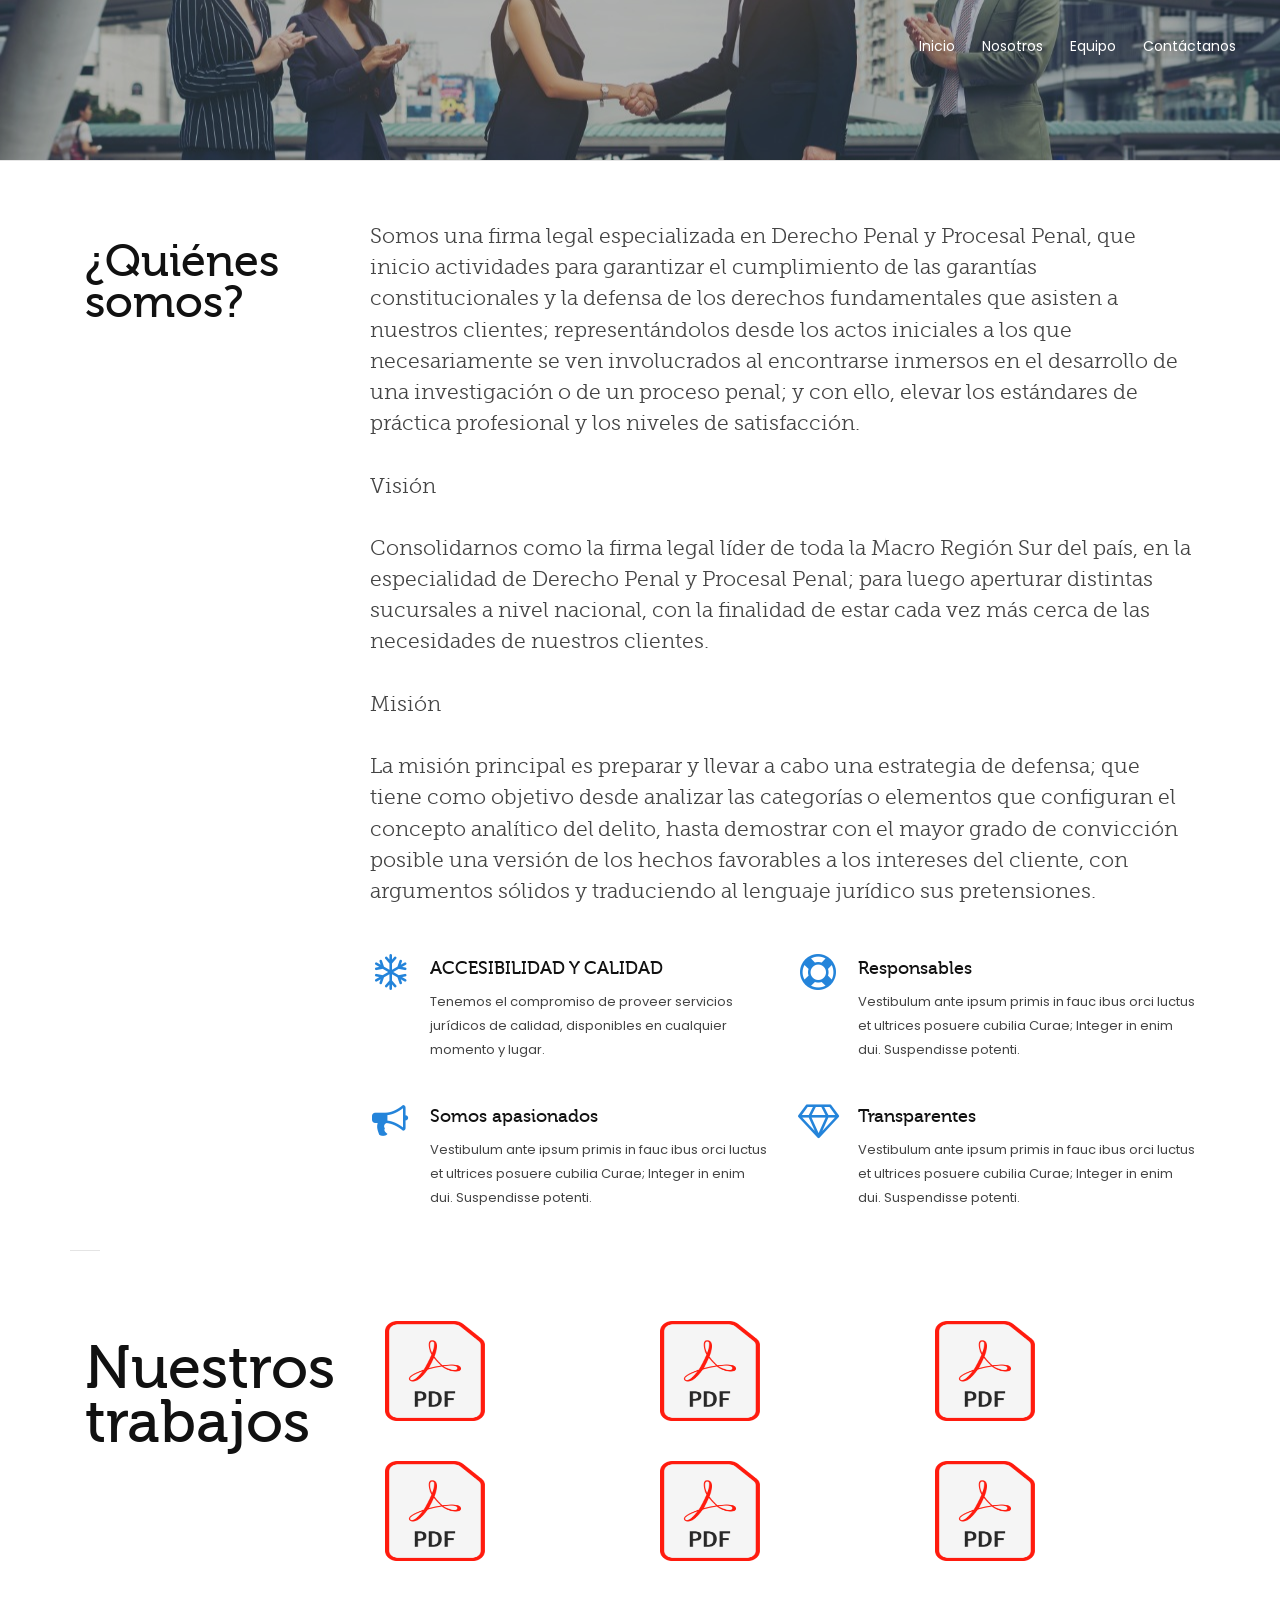
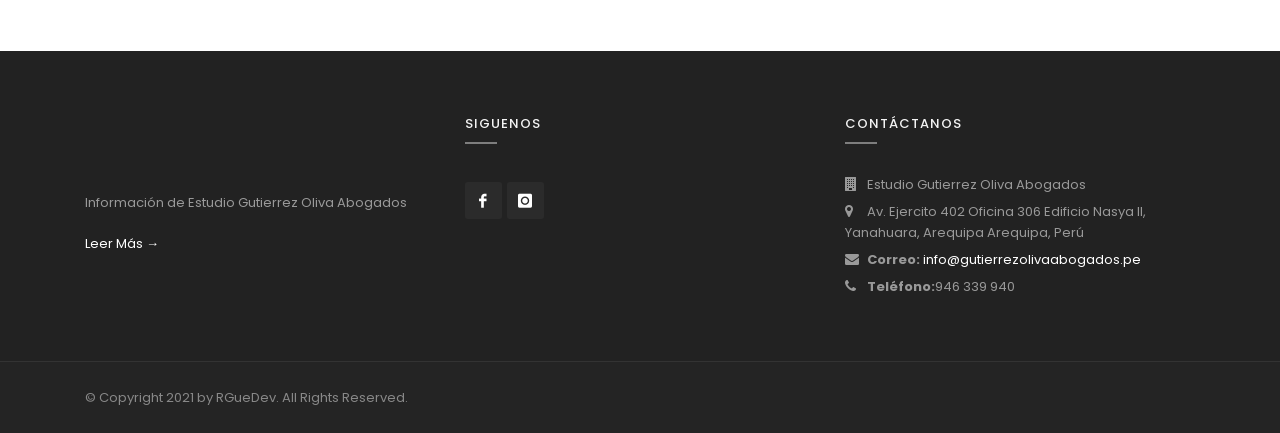
==== commit 1318483e: "first" ====
--- a/about_us.html
+++ b/about_us.html
@@ -98,7 +98,7 @@
 
     <div role="main" class="main">
 
-        <section class="page-header parallax page-header-text-light page-header-crumbs-light-2 overlay overlay-color-dark overlay-show overlay-op-3 py-0" data-plugin-parallax data-plugin-options="{'speed': 1.5}" data-image-src="img/mix/desktop-4.jpg">
+        <section class="page-header parallax page-header-text-light page-header-crumbs-light-2 overlay overlay-color-dark overlay-show overlay-op-3 py-0" data-plugin-parallax data-plugin-options="{'speed': 1.5}" data-image-src="img/gutierrezolivaabogados/nosotros.jpeg">
             <div class="container py-9">
                 <div class="row">
                     <div class="col-md-12">
@@ -117,11 +117,9 @@
                 <div class="row">
 
                     <div class="col-lg-3">
-                        <h1 class="section-title show-counter">
-                            Who<br />
-                            We<br />
-                            Are ?
-                            <small>The who, what and why our company exists</small>
+                        <h1 class="section-title show-counter" style="font-size: 45px;">
+                            ¿Quiénes<br />
+                            somos?
                         </h1>
                     </div>
 
@@ -129,10 +127,28 @@
 
                         <div class="row">
 
-                            <div class="col-md-12 mb-5">
+                            <div class="col-md-12 mb-5" data-aos="zoom-out-right" data-aos-delay="200">
                                 <p class="featured lead drop-caps">
-                                    <span class="dropcap2">W</span>e are Vertex, award winning digital agency who loves to design beautiful websites.
-                                    See below for more information, who knows you might be interested in working with us.
+                                    Somos una firma legal especializada en Derecho Penal y Procesal Penal, 
+                                    que inicio actividades para garantizar el cumplimiento de las garantías 
+                                    constitucionales y la defensa de los derechos fundamentales que asisten 
+                                    a nuestros clientes; representándolos desde los actos iniciales a los que 
+                                    necesariamente se ven involucrados al encontrarse inmersos en el desarrollo 
+                                    de una investigación o de un proceso penal; y con ello, elevar los estándares 
+                                    de práctica profesional y los niveles de satisfacción. <br> <br>
+                                    Visión <br><br>
+                                    Consolidarnos como la firma legal líder de toda la Macro Región Sur 
+                                    del país, en la especialidad de Derecho Penal y Procesal Penal; para 
+                                    luego aperturar distintas sucursales a nivel nacional, 
+                                    con la finalidad de estar cada vez más cerca de las necesidades de 
+                                    nuestros clientes.<br><br>
+                                    Misión<br><br>
+                                    La misión principal es preparar y llevar a cabo una estrategia de 
+                                    defensa; que tiene como objetivo desde analizar las categorías o 
+                                    elementos que configuran el concepto analítico del delito, 
+                                    hasta demostrar con el mayor grado de convicción posible una versión 
+                                    de los hechos favorables a los intereses del cliente, con argumentos 
+                                    sólidos y traduciendo al lenguaje jurídico sus pretensiones.
                                 </p>
                             </div>
 
@@ -141,7 +157,22 @@
                                 <div class="feature-box left-icon-v2" data-aos="zoom-out-right" data-aos-delay="200">
                                     <i class="fa fa-snowflake-o v-icon icn-holder medium"></i>
                                     <div class="feature-box-text">
-                                        <h3>We Transform Brands</h3>
+                                        <h3>ACCESIBILIDAD Y CALIDAD</h3>
+                                        <div class="feature-box-text-inner">
+                                            <p>
+                                                Tenemos el compromiso de proveer servicios jurídicos de calidad, disponibles en cualquier momento y lugar.
+                                            </p>
+                                        </div>
+                                    </div>
+                                </div>
+                            </div>
+
+                            <div class="col-md-6 mb-6">
+
+                                <div class="feature-box left-icon-v2" data-aos="zoom-out-right" data-aos-delay="200">
+                                    <i class="fa fa-life-ring v-icon icn-holder medium"></i>
+                                    <div class="feature-box-text">
+                                        <h3>Responsables</h3>
                                         <div class="feature-box-text-inner">
                                             <p>
                                                 Vestibulum ante ipsum primis in fauc ibus orci luctus et ultrices
@@ -151,13 +182,15 @@
                                     </div>
                                 </div>
                             </div>
-
-                            <div class="col-md-6 mb-6">
+                        </div>
+
+                        <div class="row">
+                            <div class="col-md-6">
 
                                 <div class="feature-box left-icon-v2" data-aos="zoom-out-right" data-aos-delay="200">
-                                    <i class="fa fa-life-ring v-icon icn-holder medium"></i>
+                                    <i class="fa fa-bullhorn v-icon icn-holder medium"></i>
                                     <div class="feature-box-text">
-                                        <h3>Awesome Support</h3>
+                                        <h3>Somos apasionados</h3>
                                         <div class="feature-box-text-inner">
                                             <p>
                                                 Vestibulum ante ipsum primis in fauc ibus orci luctus et ultrices
@@ -167,15 +200,13 @@
                                     </div>
                                 </div>
                             </div>
-                        </div>
-
-                        <div class="row">
+
                             <div class="col-md-6">
 
                                 <div class="feature-box left-icon-v2" data-aos="zoom-out-right" data-aos-delay="200">
-                                    <i class="fa fa-bullhorn v-icon icn-holder medium"></i>
+                                    <i class="fa fa-diamond v-icon icn-holder medium"></i>
                                     <div class="feature-box-text">
-                                        <h3>We're Passionate</h3>
+                                        <h3>Transparentes</h3>
                                         <div class="feature-box-text-inner">
                                             <p>
                                                 Vestibulum ante ipsum primis in fauc ibus orci luctus et ultrices
@@ -185,22 +216,6 @@
                                     </div>
                                 </div>
                             </div>
-
-                            <div class="col-md-6">
-
-                                <div class="feature-box left-icon-v2" data-aos="zoom-out-right" data-aos-delay="200">
-                                    <i class="fa fa-diamond v-icon icn-holder medium"></i>
-                                    <div class="feature-box-text">
-                                        <h3>Responsive Design</h3>
-                                        <div class="feature-box-text-inner">
-                                            <p>
-                                                Vestibulum ante ipsum primis in fauc ibus orci luctus et ultrices
-                                                posuere cubilia Curae; Integer in enim dui. Suspendisse potenti.
-                                            </p>
-                                        </div>
-                                    </div>
-                                </div>
-                            </div>
                         </div>
                     </div>
                 </div>
@@ -215,33 +230,21 @@
 
                     <div class="col-lg-3">
                         <h1 class="section-title show-counter">
-                            Our Works
-                            <small>The who, what and why our company exists</small>
+                            Nuestros trabajos
                         </h1>
                     </div>
 
                     <div class="col-lg-9">
                         <div class="v-portfolio-wrap">
-                            <div class="v-portfolio-filter-wrap row clearfix center">
-                                <ul class="v-portfolio-filter-nav bar-styling filtering col-sm-12 clearfix">
-                                    <li class="all selected"><a data-filter="*" href="#"><span class="item-name">All</span><span class="item-count">0</span></a></li>
-                                    <li><a href="#" class="beautiful" data-filter=".beautiful"><span class="item-name">Beautiful</span><span class="item-count">0</span></a></li>
-                                    <li><a href="#" class="creation" data-filter=".creation"><span class="item-name">Creation</span><span class="item-count">0</span></a></li>
-                                    <li><a href="#" class="business" data-filter=".business"><span class="item-name">Business</span><span class="item-count">0</span></a></li>
-                                    <li><a href="#" class="nature" data-filter=".nature"><span class="item-name">Nature</span><span class="item-count">0</span></a></li>
-                                    <li><a href="#" class="lifestyle" data-filter=".lifestyle"><span class="item-name">Lifestyle</span><span class="item-count">0</span></a></li>
-                                </ul>
-                            </div>
-
                             <ul class="v-portfolio-items gallery-portfolio filterable-items column-3 clearfix">
                                 <li class="clearfix v-portfolio-item col-sm-4 gallery-item   lifestyle creation nature">
                                     <figure class="animated-overlay">
-                                        <img src="img/mix/portfolio-8.jpg" />
-                                        <a href="portfolio-single.html" class="link-to-post"></a>
-                                        <figcaption>
-                                            <div class="thumb-info thumb-info-extended">
-                                                <h4>Proin Faucibus</h4>
-                                                <h5>Lifestyle</h5>
+                                        <img src="img/gutierrezolivaabogados/pdf1.png" style="height: 100px; width: 100px;"/>
+                                        <a href="#" class="link-to-post"></a>
+                                        <figcaption>
+                                            <div class="thumb-info thumb-info-extended">
+                                                <h4>Casacion N°1</h4>
+                                               
                                                 <i class="fa fa-angle-right"></i>
                                             </div>
                                         </figcaption>
@@ -249,12 +252,12 @@
                                 </li>
                                 <li class="clearfix v-portfolio-item col-sm-4 gallery-item   lifestyle creation">
                                     <figure class="animated-overlay">
-                                        <img src="img/mix/portfolio-2.jpg" />
-                                        <a href="portfolio-single.html" class="link-to-post"></a>
-                                        <figcaption>
-                                            <div class="thumb-info thumb-info-extended">
-                                                <h4>Fringilla Suscipit</h4>
-                                                <h5>Lifestyle</h5>
+                                        <img src="img/gutierrezolivaabogados/pdf1.png" style="height: 100px; width: 100px;"/>
+                                        <a href="#" class="link-to-post"></a>
+                                        <figcaption>
+                                            <div class="thumb-info thumb-info-extended">
+                                                <h4>Casacion N°2</h4>
+                                                
                                                 <i class="fa fa-angle-right"></i>
                                             </div>
                                         </figcaption>
@@ -262,12 +265,12 @@
                                 </li>
                                 <li class="clearfix v-portfolio-item col-sm-4 gallery-item   creation business">
                                     <figure class="animated-overlay">
-                                        <img src="img/mix/portfolio-7.jpg" />
-                                        <a href="portfolio-single.html" class="link-to-post"></a>
-                                        <figcaption>
-                                            <div class="thumb-info thumb-info-extended">
-                                                <h4>Cras Aliquam</h4>
-                                                <h5>Creation</h5>
+                                        <img src="img/gutierrezolivaabogados/pdf1.png" style="height: 100px; width: 100px;"/>
+                                        <a href="#" class="link-to-post"></a>
+                                        <figcaption>
+                                            <div class="thumb-info thumb-info-extended">
+                                                <h4>Casacion N°3</h4>
+                                                
                                                 <i class="fa fa-angle-right"></i>
                                             </div>
                                         </figcaption>
@@ -275,12 +278,12 @@
                                 </li>
                                 <li class="clearfix v-portfolio-item col-sm-4 gallery-item   creation">
                                     <figure class="animated-overlay">
-                                        <img src="img/mix/portfolio-4.jpg" />
-                                        <a href="portfolio-single.html" class="link-to-post"></a>
-                                        <figcaption>
-                                            <div class="thumb-info thumb-info-extended">
-                                                <h4>Suspendisse Euismod</h4>
-                                                <h5>Creation</h5>
+                                        <img src="img/gutierrezolivaabogados/pdf1.png" style="height: 100px; width: 100px;"/>
+                                        <a href="#" class="link-to-post"></a>
+                                        <figcaption>
+                                            <div class="thumb-info thumb-info-extended">
+                                                <h4>Casacion N°4</h4>
+                                                
                                                 <i class="fa fa-angle-right"></i>
                                             </div>
                                         </figcaption>
@@ -288,12 +291,12 @@
                                 </li>
                                 <li class="clearfix v-portfolio-item col-sm-4 gallery-item   business">
                                     <figure class="animated-overlay">
-                                        <img src="img/mix/portfolio-1.jpg" />
-                                        <a href="portfolio-single.html" class="link-to-post"></a>
-                                        <figcaption>
-                                            <div class="thumb-info thumb-info-extended">
-                                                <h4>Vivamus Tristique</h4>
-                                                <h5>Business</h5>
+                                        <img src="img/gutierrezolivaabogados/pdf1.png" style="height: 100px; width: 100px;"/>
+                                        <a href="#" class="link-to-post"></a>
+                                        <figcaption>
+                                            <div class="thumb-info thumb-info-extended">
+                                                <h4>Casacion N°5</h4>
+                                                
                                                 <i class="fa fa-angle-right"></i>
                                             </div>
                                         </figcaption>
@@ -301,12 +304,12 @@
                                 </li>
                                 <li class="clearfix v-portfolio-item col-sm-4 gallery-item   beautiful nature">
                                     <figure class="animated-overlay">
-                                        <img src="img/mix/portfolio-6.jpg" />
-                                        <a href="portfolio-single.html" class="link-to-post"></a>
-                                        <figcaption>
-                                            <div class="thumb-info thumb-info-extended">
-                                                <h4>Mauris Quis Sapien</h4>
-                                                <h5>Beautiful</h5>
+                                        <img src="img/gutierrezolivaabogados/pdf1.png" style="height: 100px; width: 100px;"/>
+                                        <a href="#" class="link-to-post"></a>
+                                        <figcaption>
+                                            <div class="thumb-info thumb-info-extended">
+                                                <h4>Casacion N°6</h4>
+                                                
                                                 <i class="fa fa-angle-right"></i>
                                             </div>
                                         </figcaption>
@@ -316,158 +319,7 @@
                         </div>
                     </div>
                 </div>
-                 
-
-                <div class="row pt-9">
-                    <div class="col-lg-3">
-                        <h1 class="section-title show-counter">
-                            Our Clients
-                            <small>The who, what and why our company exists</small>
-                        </h1>
-                    </div>
-
-                    <div class="col-lg-9">
-
-                        <div class="v-clients-wrap-v2 carousel-wrap">
-                            <div class="owl-carousel" data-plugin-options='{"items": 4, "singleItem": false, "autoPlay": true}'>
-                                <div class="item">
-                                    <figure>
-                                        <a href="http://dribbble.com/" target="_blank">
-                                            <img src="img/client/01.png" />
-                                        </a>
-                                    </figure>
-                                </div>
-                                <div class="item">
-                                    <figure>
-                                        <a href="https://vimeo.com/pro/" target="_blank">
-                                            <img src="img/client/02.png" />
-                                        </a>
-                                    </figure>
-                                </div>
-                                <div class="item">
-                                    <figure>
-                                        <a href="http://jquery.com/" target="_blank">
-                                            <img src="img/client/03.png" />
-                                        </a>
-                                    </figure>
-                                </div>
-                                <div class="item">
-                                    <figure>
-                                        <a href="http://wordpress.org/" target="_blank">
-                                            <img src="img/client/04.png" />
-                                        </a>
-                                    </figure>
-                                </div>
-                            </div>
-                        </div>
-
-                        <br />
-
-                        <div class="v-clients-wrap-v2 carousel-wrap">
-                            <div class="owl-carousel" data-plugin-options='{"items": 4, "singleItem": false, "autoPlay": true}'>
-
-                                <div class="item">
-                                    <figure>
-                                        <a href="http://wordpress.org/" target="_blank">
-                                            <img src="img/client/diesel.png" />
-                                        </a>
-                                    </figure>
-                                </div>
-                                <div class="item">
-                                    <figure>
-                                        <a href="http://www.envato.com/" target="_blank">
-                                            <img src="img/client/05.png" />
-                                        </a>
-                                    </figure>
-                                </div>
-                                <div class="item">
-                                    <figure>
-                                        <a href="http://jquery.com/" target="_blank">
-                                            <img src="img/client/04.png" />
-                                        </a>
-                                    </figure>
-                                </div>
-                                <div class="item">
-                                    <figure>
-                                        <a href="http://jquery.com/" target="_blank">
-                                            <img src="img/client/01.png" />
-                                        </a>
-                                    </figure>
-                                </div>
-                            </div>
-                        </div>
-                        <br />
-                        <div class="v-clients-wrap-v2 carousel-wrap">
-                            <div class="owl-carousel" data-plugin-options='{"items": 4, "singleItem": false, "autoPlay": true}'>
-                                <div class="item">
-                                    <figure>
-                                        <a href="http://dribbble.com/" target="_blank">
-                                            <img src="img/client/01.png" />
-                                        </a>
-                                    </figure>
-                                </div>
-                                <div class="item">
-                                    <figure>
-                                        <a href="https://vimeo.com/pro/" target="_blank">
-                                            <img src="img/client/huawei.png" />
-                                        </a>
-                                    </figure>
-                                </div>
-                                <div class="item">
-                                    <figure>
-                                        <a href="http://jquery.com/" target="_blank">
-                                            <img src="img/client/03.png" />
-                                        </a>
-                                    </figure>
-                                </div>
-                                <div class="item">
-                                    <figure>
-                                        <a href="http://wordpress.org/" target="_blank">
-                                            <img src="img/client/04.png" />
-                                        </a>
-                                    </figure>
-                                </div>
-                            </div>
-                        </div>
-
-                        <br />
-                        <div class="v-clients-wrap-v2 carousel-wrap">
-                            <div class="owl-carousel" data-plugin-options='{"items": 4, "singleItem": false, "autoPlay": true}'>
-
-                                <div class="item">
-                                    <figure>
-                                        <a href="http://wordpress.org/" target="_blank">
-                                            <img src="img/client/intel.png" />
-                                        </a>
-                                    </figure>
-                                </div>
-                                <div class="item">
-                                    <figure>
-                                        <a href="http://www.envato.com/" target="_blank">
-                                            <img src="img/client/05.png" />
-                                        </a>
-                                    </figure>
-                                </div>
-                                <div class="item">
-                                    <figure>
-                                        <a href="http://jquery.com/" target="_blank">
-                                            <img src="img/client/fujitsu.png" />
-                                        </a>
-                                    </figure>
-                                </div>
-                                <div class="item">
-                                    <figure>
-                                        <a href="http://jquery.com/" target="_blank">
-                                            <img src="img/client/01.png" />
-                                        </a>
-                                    </figure>
-                                </div>
-                            </div>
-                        </div>
-
-                        <br /> <br />
-                    </div>
-                </div>
+                
             </div>
         </div>
 
